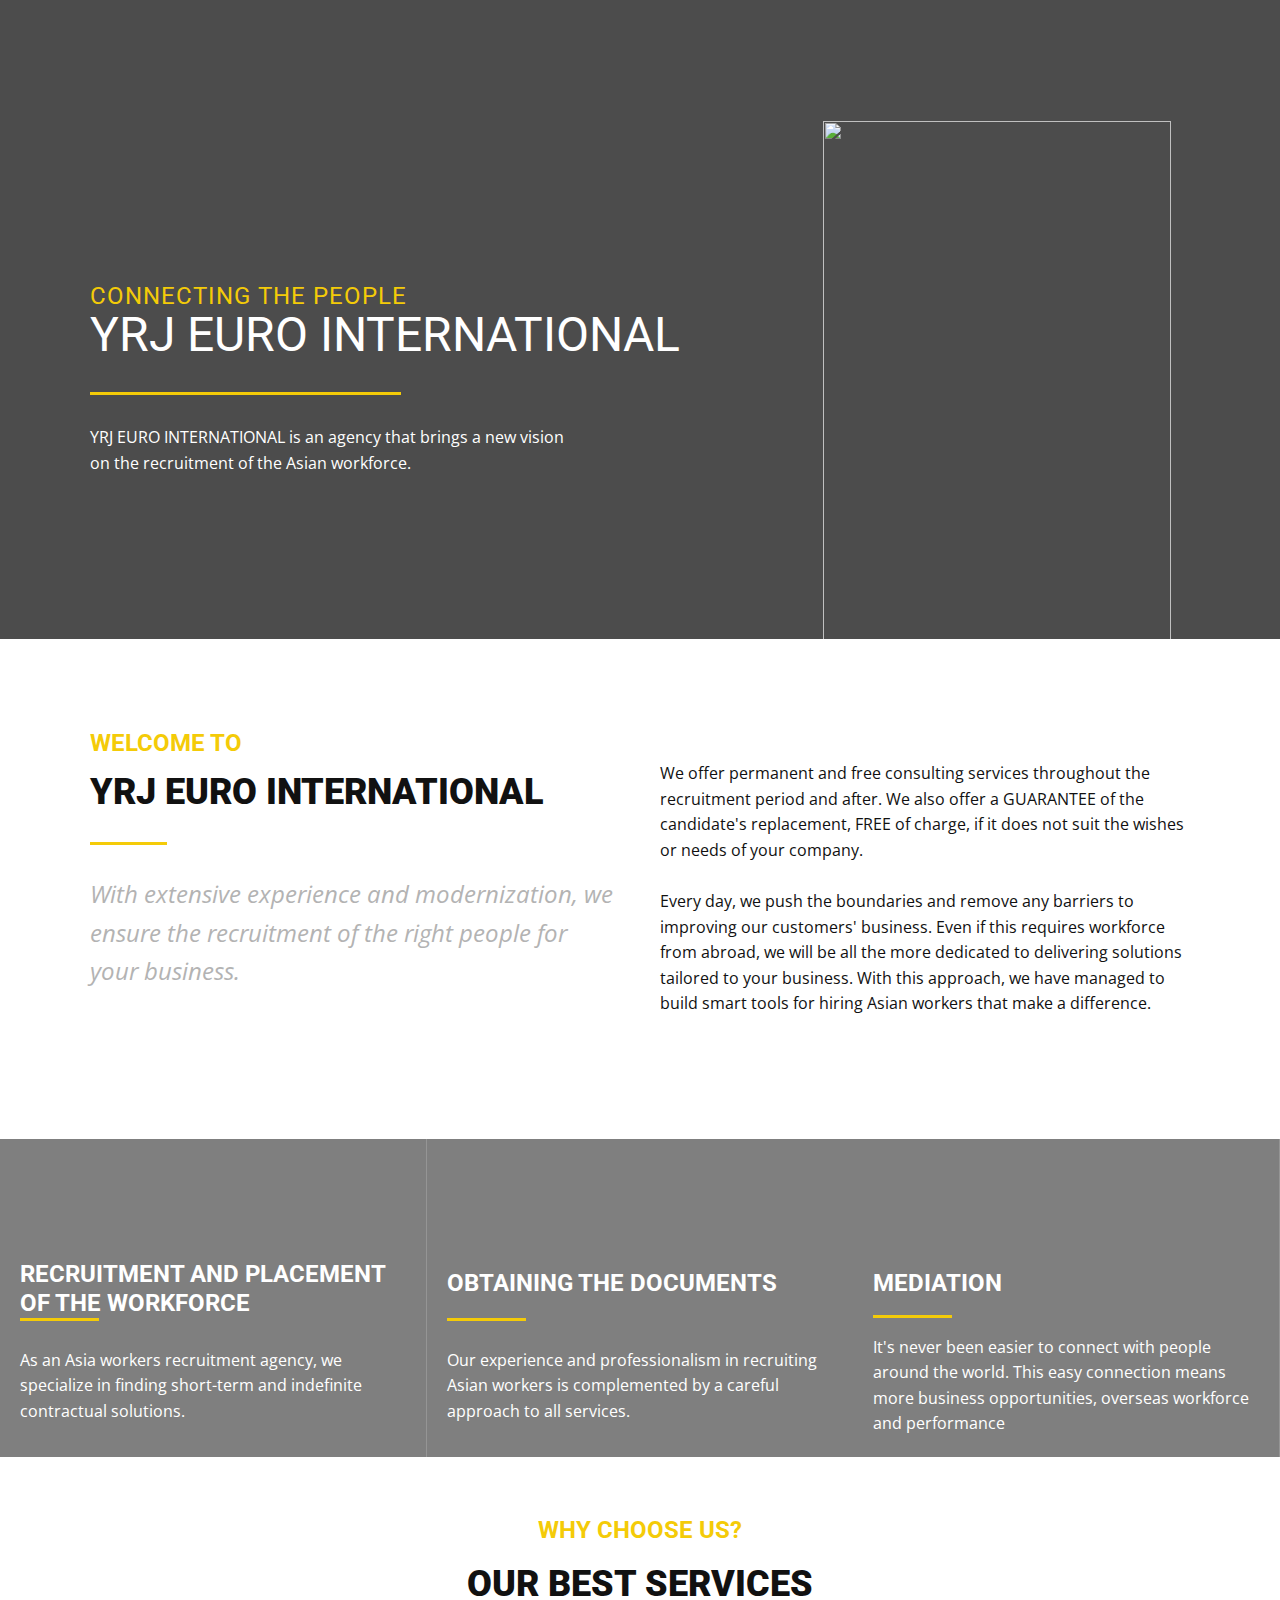
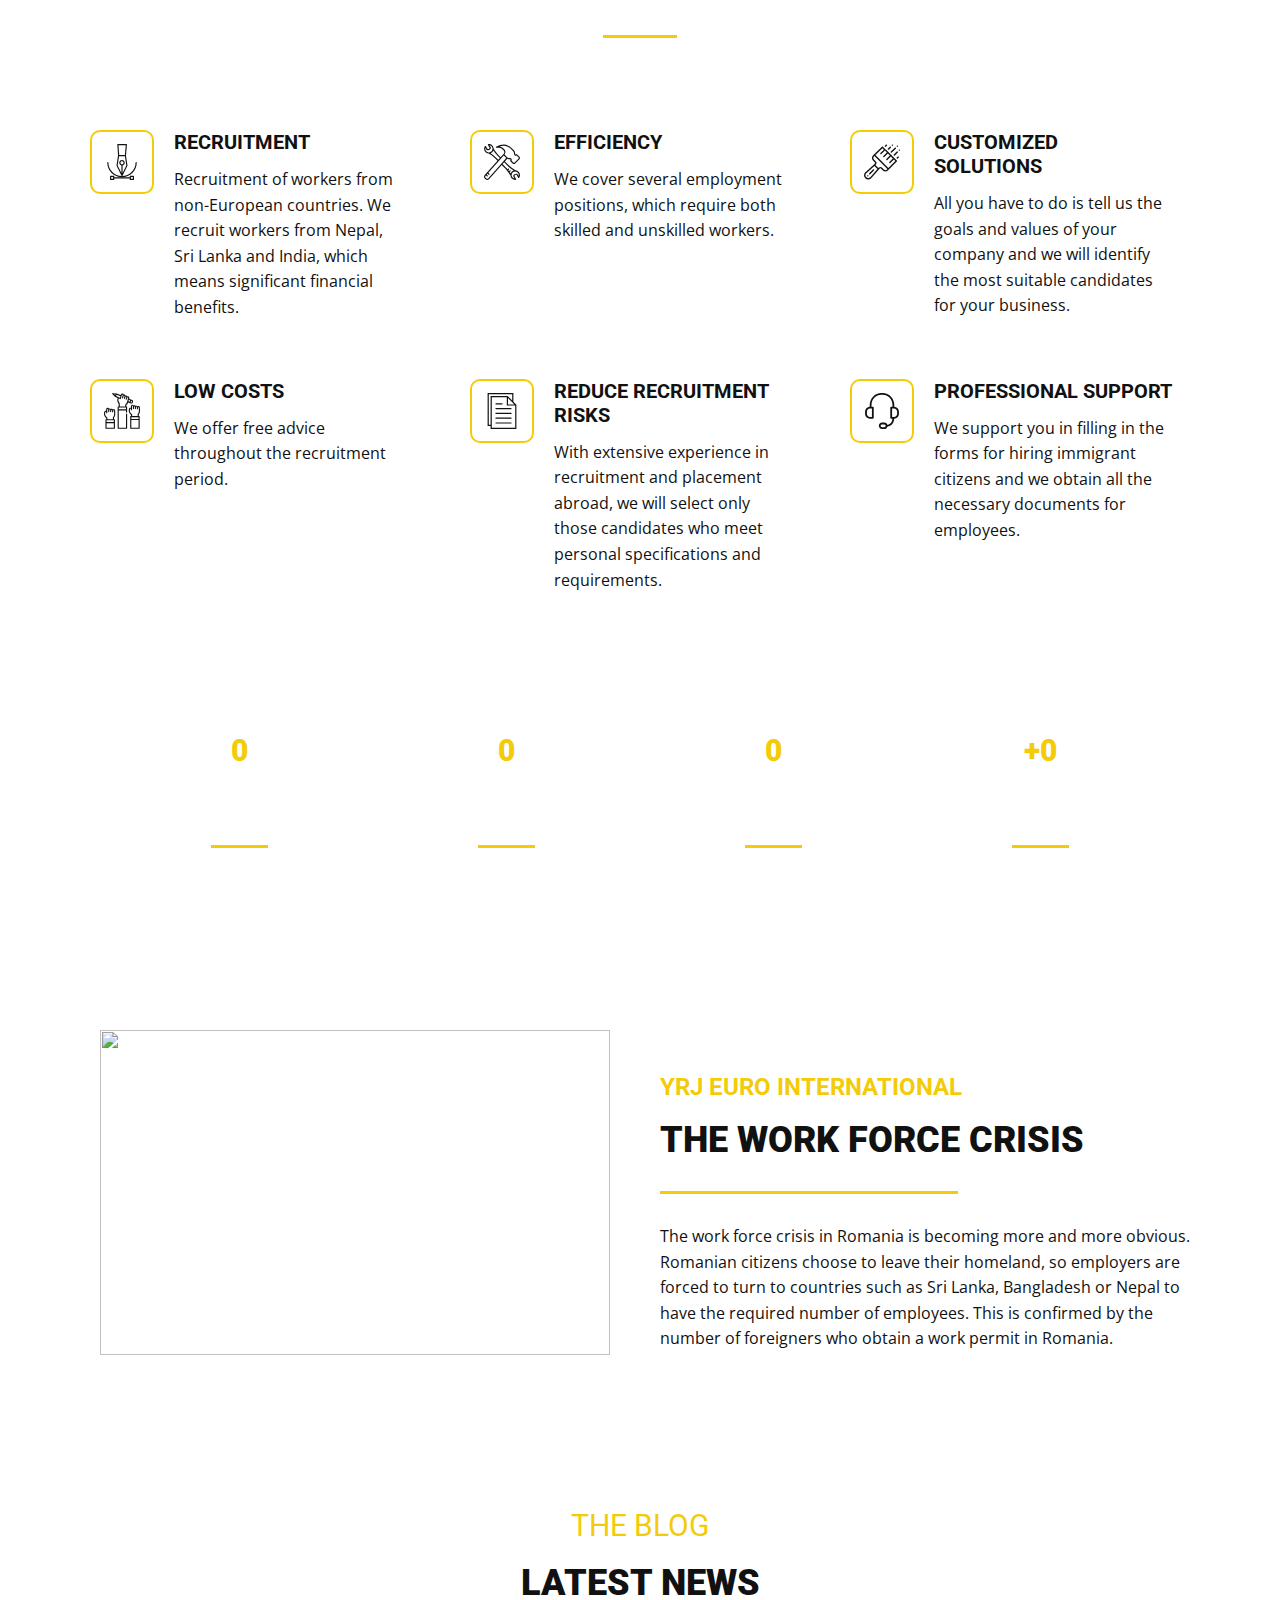
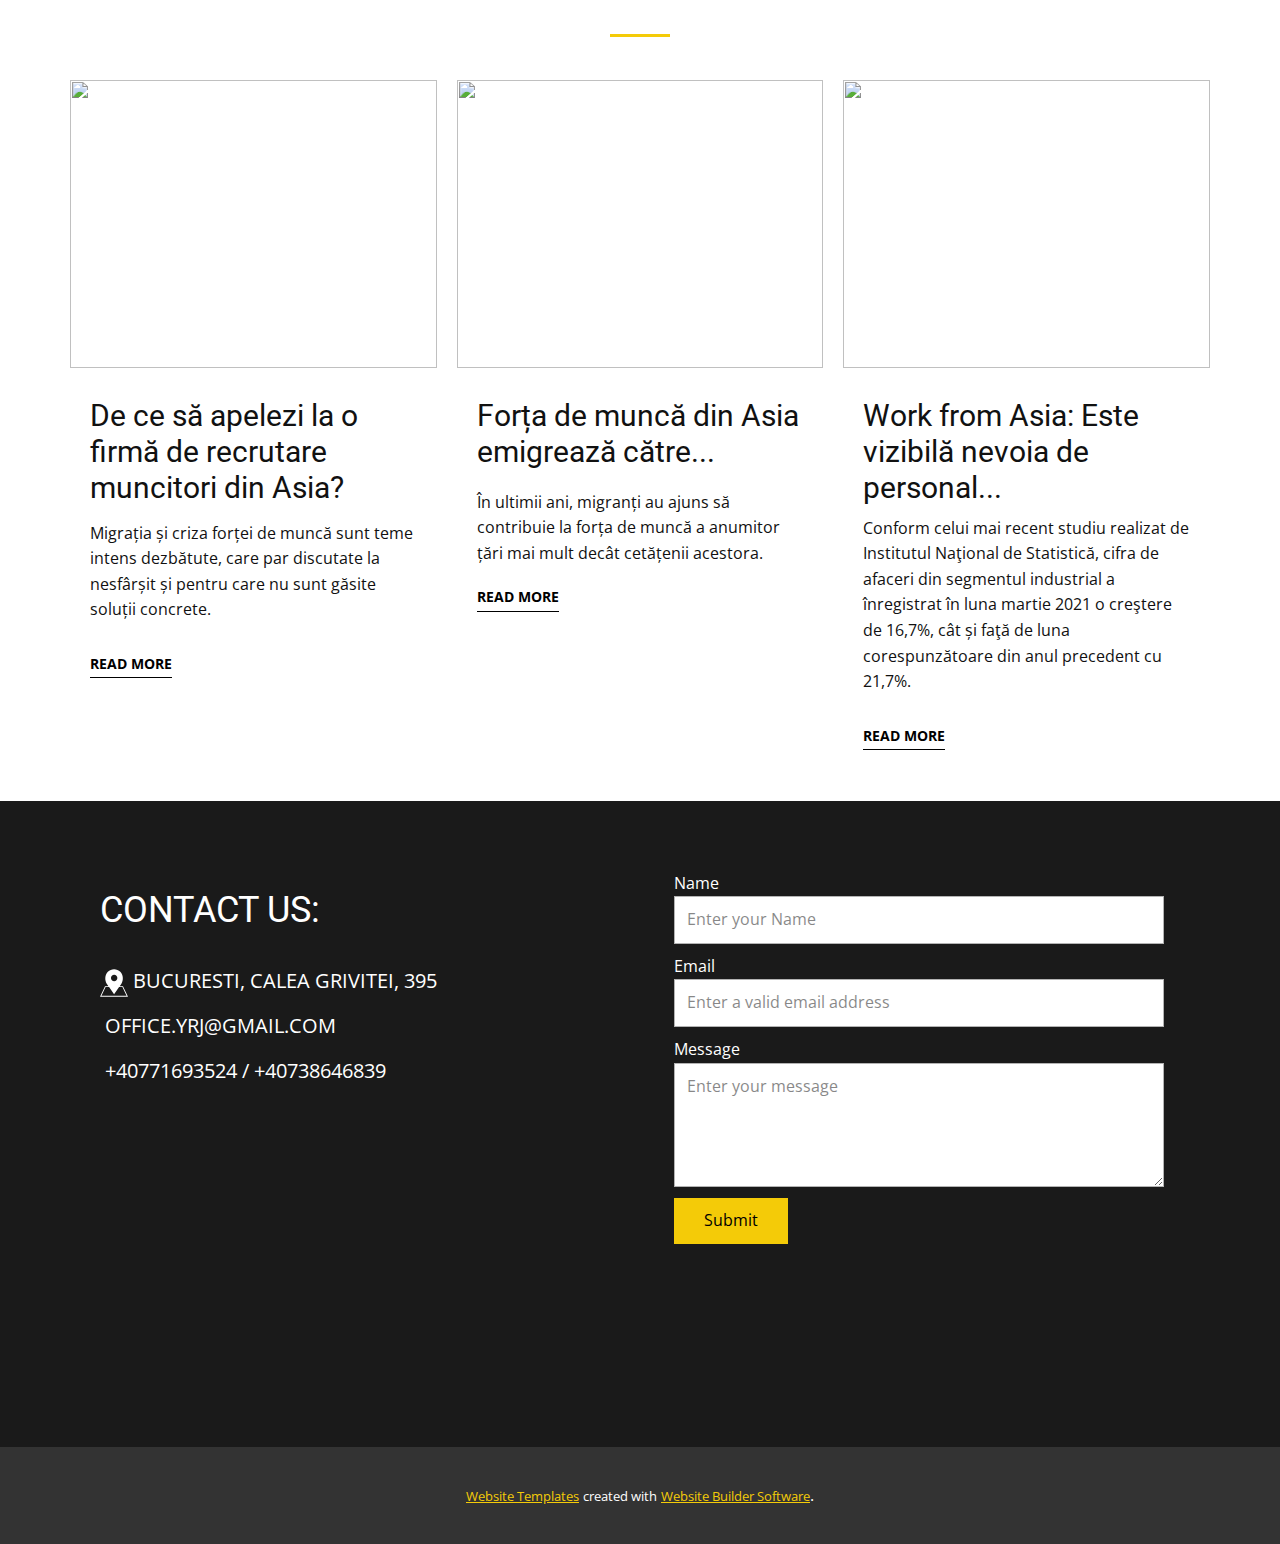
==== Page-2.html @ 8fb0a007 "Add files via upload" ====
<!DOCTYPE html>
<html style="font-size: 16px;">
  <head>
    <meta name="viewport" content="width=device-width, initial-scale=1.0">
    <meta charset="utf-8">
    <meta name="keywords" content="We are Builders, we will build your dream">
    <meta name="description" content="">
    <title>Page 2</title>
    <link rel="stylesheet" href="nicepage.css" media="screen">
<link rel="stylesheet" href="Page-2.css" media="screen">
    <script class="u-script" type="text/javascript" src="jquery-1.9.1.min.js" defer=""></script>
    <script class="u-script" type="text/javascript" src="nicepage.js" defer=""></script>
    <meta name="generator" content="Nicepage 4.12.11, nicepage.com">
    <link id="u-theme-google-font" rel="stylesheet" href="https://fonts.googleapis.com/css?family=Roboto:100,100i,300,300i,400,400i,500,500i,700,700i,900,900i|Open+Sans:300,300i,400,400i,500,500i,600,600i,700,700i,800,800i">
    
    
    
    
    
    
    
    
    
    <script type="application/ld+json">{
		"@context": "http://schema.org",
		"@type": "Organization",
		"name": ""
}</script>
    <meta name="theme-color" content="#f4cb08">
    <meta property="og:title" content="Page 2">
    <meta property="og:type" content="website">
  </head>
  <body class="u-backlink-hidden u-body u-xl-mode"> 
    <section class="u-clearfix u-image u-shading u-section-1" id="sec-cc32">
      <div class="u-clearfix u-sheet u-valign-bottom-lg u-valign-bottom-md u-valign-bottom-sm u-valign-bottom-xl u-sheet-1">
        <div class="u-container-style u-expanded-width-xs u-group u-group-1">
          <div class="u-container-layout u-container-layout-1">
            <h2 class="u-heading-font u-text u-text-palette-1-base u-text-1">connecting the people</h2>
            <h1 class="u-heading-font u-text u-text-2">YRJ EURO INTERNATIONAL</h1>
            <div class="u-border-3 u-border-palette-1-base u-line u-line-horizontal u-line-1"></div>
            <p class="u-text u-text-font u-text-3"> YRJ EURO INTERNATIONAL is an agency that brings a new vision on the recruitment of the Asian workforce.</p>
          </div>
        </div>
        <img src="images/e36e61f2185bd84c29cebb9e46a4df90.png" alt="" class="u-hidden-xs u-image u-image-default u-image-1">
        <img src="images/e36e61f2185bd84c29cebb9e46a4df90.png" alt="" class="u-hidden-xs u-image u-image-default u-image-2">
      </div>
    </section>
    <section class="u-clearfix u-white u-section-2" id="sec-4b72">
      <div class="u-clearfix u-sheet u-sheet-1">
        <div class="u-clearfix u-expanded-width u-layout-wrap u-layout-wrap-1">
          <div class="u-layout">
            <div class="u-layout-row">
              <div class="u-container-style u-layout-cell u-left-cell u-similar-fill u-size-30 u-layout-cell-1">
                <div class="u-container-layout u-container-layout-1">
                  <h3 class="u-heading-font u-text u-text-palette-1-base u-text-1">WELCOME TO</h3>
                  <h2 class="u-heading-font u-text u-text-2">YRJ EURO INTERNATIONAL</h2>
                  <div class="u-border-3 u-border-palette-1-base u-line u-line-horizontal u-line-1"></div>
                  <p class="u-text u-text-font u-text-grey u-text-3"> With extensive experience and modernization, we ensure the recruitment of the right people for your business.</p>
                </div>
              </div>
              <div class="u-container-style u-layout-cell u-right-cell u-similar-fill u-size-30 u-layout-cell-2">
                <div class="u-container-layout u-valign-middle-lg u-valign-middle-md u-valign-middle-sm u-valign-middle-xl">
                  <p class="u-text u-text-font u-text-4"> We offer permanent and free consulting services throughout the recruitment period and after. We also offer a GUARANTEE of the candidate's replacement, FREE of charge, if it does not suit the wishes or needs of your company.<br>
                    <br>Every day, we push the boundaries and remove any barriers to improving our customers' business. Even if this requires workforce from abroad, we will be all the more dedicated to delivering solutions tailored to your business. With this approach, we have managed to build smart tools for hiring Asian workers that make a difference.<br>
                  </p>
                </div>
              </div>
            </div>
          </div>
        </div>
      </div>
    </section>
    <section class="u-clearfix u-white u-section-3" id="sec-ffe9">
      <div class="u-clearfix u-expanded-width u-layout-wrap u-layout-wrap-1">
        <div class="u-layout">
          <div class="u-layout-row">
            <div class="u-container-style u-image u-layout-cell u-left-cell u-shading u-similar-fill u-size-20 u-size-20-md u-image-1" data-image-width="1920" data-image-height="1080">
              <div class="u-container-layout">
                <h3 class="u-heading-font u-text u-text-1"> Recruitment and placement of the workforce</h3>
                <div class="u-border-3 u-border-palette-1-base u-line u-line-horizontal u-line-1"></div>
                <p class="u-text u-text-font u-text-2"> As an Asia workers recruitment agency, we specialize in finding short-term and indefinite contractual solutions.</p>
              </div>
            </div>
            <div class="u-container-style u-image u-layout-cell u-shading u-similar-fill u-size-20 u-size-20-md u-image-2" imgwidth="640" imgheight="340">
              <div class="u-container-layout">
                <h3 class="u-heading-font u-text u-text-3"> Obtaining the documents</h3>
                <div class="u-border-3 u-border-palette-1-base u-line u-line-horizontal u-line-2"></div>
                <p class="u-text u-text-font u-text-4"> Our experience and professionalism in recruiting Asian workers is complemented by a careful approach to all services.</p>
              </div>
            </div>
            <div class="u-container-style u-image u-layout-cell u-right-cell u-shading u-similar-fill u-size-20 u-size-20-md u-image-3">
              <div class="u-container-layout u-valign-bottom">
                <h3 class="u-heading-font u-text u-text-5"> mediation</h3>
                <div class="u-border-3 u-border-palette-1-base u-line u-line-horizontal u-line-3"></div>
                <p class="u-text u-text-font u-text-6"> It's never been easier to connect with people around the world. This easy connection means more business opportunities, overseas workforce and performance</p>
              </div>
            </div>
          </div>
        </div>
      </div>
    </section>
    <section class="u-clearfix u-white u-section-4" id="sec-e8bd">
      <div class="u-clearfix u-sheet u-sheet-1">
        <div class="u-align-center u-container-style u-group u-similar-fill u-group-1">
          <div class="u-container-layout u-valign-middle u-container-layout-1">
            <h3 class="u-heading-font u-text u-text-palette-1-base u-text-1"> WHY CHOOSE US?</h3>
            <h2 class="u-heading-font u-text u-text-2">OUR BEST SERVICES</h2>
            <div class="u-border-3 u-border-palette-1-base u-line u-line-horizontal u-line-1"></div>
          </div>
        </div>
        <div class="u-clearfix u-expanded-width u-layout-wrap u-layout-wrap-1">
          <div class="u-layout">
            <div class="u-layout-col">
              <div class="u-size-30 u-size-60-md">
                <div class="u-layout-row">
                  <div class="u-container-style u-layout-cell u-left-cell u-similar-fill u-size-20 u-size-20-md u-layout-cell-1">
                    <div class="u-container-layout"><span class="u-border-2 u-border-palette-1-base u-icon u-icon-rounded u-radius-10 u-icon-1"><svg class="u-svg-link" preserveAspectRatio="xMidYMin slice" viewBox="0 0 512 512" style=""><use xlink:href="#svg-8b9b"></use></svg><svg class="u-svg-content" viewBox="0 0 512 512" x="0px" y="0px" id="svg-8b9b" style="enable-background:new 0 0 512 512;"><g><g><path d="M334.291,305.163L312.518,165.82L326.28,8.941c0.202-2.297-0.57-4.573-2.128-6.273C322.594,0.967,320.395,0,318.089,0    H197.086c-2.287,0-4.471,0.953-6.027,2.629s-2.344,3.925-2.173,6.205l11.461,153.718c-0.338,0.707-0.584,1.469-0.71,2.277    L177.71,305.164c-0.263,1.688,0.005,3.417,0.77,4.947l70.166,140.333c1.392,2.786,4.24,4.545,7.354,4.545s5.962-1.76,7.354-4.545    l70.167-140.334C334.286,308.581,334.554,306.851,334.291,305.163z M309.113,16.445l-12.406,141.43h-80.217l-10.545-141.43    H309.113z M256,289.439c-12.393,0-22.475-10.082-22.475-22.475c0-12.393,10.082-22.475,22.475-22.475s22.475,10.082,22.475,22.475    C278.475,279.357,268.393,289.439,256,289.439z M264.223,411.934V305.002c17.524-3.785,30.698-19.399,30.698-38.039    c0-21.461-17.46-38.921-38.921-38.921s-38.921,17.461-38.921,38.922c0,18.64,13.174,34.254,30.698,38.039v106.932l-53.415-106.829    l20.435-130.785h82.405l20.435,130.785L264.223,411.934z"></path>
</g>
</g><g><g><path d="M418.261,451.7h-43.854c-4.542,0-8.223,3.682-8.223,8.223v13.704H145.816v-13.704c0-4.541-3.68-8.223-8.223-8.223H93.739    c-4.542,0-8.223,3.682-8.223,8.223v43.854c0,4.541,3.68,8.223,8.223,8.223h43.854c4.542,0,8.223-3.682,8.223-8.223v-13.704    h220.368v13.704c0,4.541,3.68,8.223,8.223,8.223h43.854c4.542,0,8.223-3.682,8.223-8.223v-43.854    C426.484,455.382,422.803,451.7,418.261,451.7z M129.37,495.555h-27.409v-27.409h27.409V495.555z M410.039,495.555H382.63v-27.409    h27.409V495.555z"></path>
</g>
</g><g><g><path d="M457.73,254.355c-4.542,0-8.223,3.682-8.223,8.223c0,106.7-86.808,193.508-193.508,193.508S62.492,369.278,62.492,262.578    c0-4.541-3.68-8.223-8.223-8.223c-4.542,0-8.223,3.682-8.223,8.223c0,115.768,94.184,209.953,209.953,209.953    s209.953-94.185,209.953-209.953C465.953,258.037,462.272,254.355,457.73,254.355z"></path>
</g>
</g></svg></span>
                      <h3 class="u-heading-font u-text u-text-3">RECRUITMENT</h3>
                      <p class="u-text u-text-font u-text-4"> Recruitment of workers from non-European countries. We recruit workers from Nepal, Sri Lanka and India, which means significant financial benefits.</p>
                    </div>
                  </div>
                  <div class="u-container-style u-layout-cell u-similar-fill u-size-20 u-size-20-md u-layout-cell-2">
                    <div class="u-container-layout"><span class="u-border-2 u-border-palette-1-base u-icon u-icon-rounded u-radius-10 u-icon-2"><svg class="u-svg-link" preserveAspectRatio="xMidYMin slice" viewBox="0 0 512.257 512.257" style=""><use xlink:href="#svg-5275"></use></svg><svg class="u-svg-content" viewBox="0 0 512.257 512.257" x="0px" y="0px" id="svg-5275" style="enable-background:new 0 0 512.257 512.257;"><g transform="translate(1 1)"><g><path d="M482.059,385.817c-10.639-7.487-22.917-11.509-35.319-12.165c-46.744-30.61-77.364-53.585-95.241-71.462l-54.915-54.915    l33.324-37.302c6.316,3.565,13.099,5.914,19.884,6.883c5.12,0.853,8.533,0.853,11.947,0.853c6.827,0,8.533,0,15.36,5.973    c-3.413,2.56-5.12,6.827-5.12,11.093s1.707,9.387,5.12,12.8l29.867,29.867c4.267,5.12,11.093,7.68,17.92,7.68    s13.653-2.56,17.92-8.533l60.587-60.587c5.12-4.267,7.68-11.093,7.68-17.92s-2.56-12.8-7.68-17.92l-29.867-29.867    c-3.413-3.413-7.68-5.12-11.947-5.12s-8.533,2.56-11.947,5.12c-6.827-5.973-6.827-7.68-6.827-14.507c0-3.413,0-7.68-1.707-12.8    c-1.707-11.947-7.68-23.893-17.067-33.28l-30.72-30.72c-17.92-17.92-26.453-26.453-49.493-36.693    c-49.493-23.04-99.84-18.773-173.227,14.507c-4.267,1.707-5.973,5.12-5.12,9.387s4.267,6.827,8.533,6.827h11.093    c37.547,0,57.173,0,91.307,34.133c14.946,14.946,15.377,37.863,1.986,54.724c-1.805,0.272-3.179,1.082-4.546,2.449l-37.906,42.308    l-28.654-28.654c-31.494-31.494-53.646-61.291-70.695-94.47c-0.895-16.789-7.632-32.497-19.758-44.623    C102.325,4.377,81.845-2.45,61.365-0.743c-2.56,0.853-5.12,2.56-5.973,4.267c-1.707,2.56-1.707,5.973,0,8.533l23.893,42.667    c-5.12,11.093-17.067,17.92-29.013,17.067L25.525,30.83c-0.853-2.56-4.267-4.267-6.827-4.267c-2.56-0.853-5.12,0.853-6.827,3.413    c-20.48,30.72-12.8,71.68,17.92,93.013c10.584,7.56,22.508,11.764,34.584,12.626c0.135,0.057,0.262,0.127,0.402,0.174    c33.28,17.067,63.147,39.253,94.72,70.827l31.209,30.499L9.312,439.577c-6.827,6.827-10.24,16.213-10.24,25.6    c0,9.387,3.413,17.92,10.24,24.747l11.947,11.947c6.827,5.973,15.36,9.387,23.893,9.387s17.92-3.413,24.747-10.24l181.187-202.813    l52.626,52.626c17.903,17.903,40.917,49.435,71.594,95.444c1.1,16.423,7.821,31.757,19.713,43.649    c12.8,12.8,29.867,19.627,47.787,19.627c2.56,0,5.12,0,6.827,0c2.56,0,5.12-1.707,6.827-4.267s1.707-5.973,0-8.533l-24.747-41.813    c5.973-11.093,17.067-17.92,29.867-17.067l23.893,40.96c0.853,2.56,4.267,4.267,6.827,4.267c3.413-0.853,5.973-1.707,7.68-4.267    C520.459,448.11,511.925,407.15,482.059,385.817z M287.499,73.497c-27.307-26.453-47.787-34.987-70.827-37.547    c48.64-15.36,84.48-14.507,120.32,1.707c20.48,8.533,27.307,15.36,45.227,33.28l30.72,30.72    c6.827,6.827,11.093,15.36,11.947,23.893c0.853,4.267,0.853,7.68,0.853,10.24c0,9.387,0.853,16.213,11.093,26.453    c3.413,3.413,8.533,5.12,12.8,5.12c5.12,0,9.387-1.707,11.947-5.12l29.867,29.867c1.707,1.707,2.56,3.413,2.56,5.973    s-0.853,4.267-2.56,5.973l-60.587,60.587c-3.413,3.413-8.533,3.413-11.947,0l-29.867-29.867c3.413-2.56,5.12-6.827,4.267-11.947    c0-4.267-1.707-9.387-5.12-12.8c-10.24-10.24-17.067-11.093-26.453-11.093c-2.56,0-5.973,0-10.24-0.853    c-9.387-0.853-17.067-5.12-23.893-11.947l-36.693-36.693C309.685,126.404,307.979,93.977,287.499,73.497z M19.552,53.017    l17.92,30.72c1.707,2.56,4.267,4.267,6.827,4.267h4.267c19.627,0.853,37.547-9.387,46.08-26.453l1.707-4.267    c1.707-2.56,1.707-5.12,0-7.68L77.579,17.177c10.24,1.707,19.627,6.827,27.307,14.507c8.798,9.531,14.431,21.585,14.764,34.533    c-0.165,0.657-0.258,1.364-0.258,2.161c0,3.952-0.477,7.807-1.36,11.523c-3.219,12.356-10.938,23.129-21.68,30.291    c-17.067,11.093-40.107,11.093-57.173-0.853C21.259,96.537,13.579,73.497,19.552,53.017z M171.445,194.67    c-25.6-26.453-51.2-46.933-78.507-63.147c4.267-1.707,9.387-4.267,13.653-6.827c12.8-8.533,21.333-19.627,26.453-33.28    c16.213,27.307,36.693,52.907,62.293,78.507l29.31,29.31l-22.985,25.655L171.445,194.67z M57.952,488.217    c-6.827,6.827-17.92,7.68-24.747,0.853l-11.947-11.093c-3.413-3.413-5.12-7.68-5.12-11.947c0-5.12,1.707-9.387,5.973-13.653    l4.833-5.407l12.234,12.234c1.707,1.707,3.413,2.56,5.973,2.56s4.267-0.853,5.973-2.56c3.413-3.413,3.413-8.533,0-11.947    l-12.904-12.904l11.277-12.617l13.574,13.574c1.707,1.707,3.413,2.56,5.973,2.56s4.267-0.853,5.973-2.56    c3.413-3.413,3.413-8.533,0-11.947L60.775,409.12l219.494-245.573l35.84,35.84l-35.215,39.399    c-1.006,0.426-1.896,1.077-2.782,1.964l-34.133,38.4c-0.975,0.975-1.661,2.091-2.079,3.264L57.952,488.217z M262.762,285.134    l23.353-26.14l55.143,55.143c15.36,16.213,41.813,36.693,80.213,62.293c-5.12,1.707-10.24,4.267-15.36,7.68    c-10.587,6.617-18.085,15.804-23.31,25.96c-0.077,0.145-0.148,0.293-0.224,0.439c-0.31,0.611-0.612,1.225-0.906,1.843    c-0.421,0.875-0.821,1.76-1.204,2.654c-0.262,0.605-0.523,1.21-0.77,1.819c-0.035,0.088-0.069,0.176-0.104,0.264    c-0.269,0.668-0.536,1.336-0.788,2.008c-4.847-7.109-9.51-13.818-13.995-20.138l11.435-11.435c3.413-3.413,3.413-8.533,0-11.947    c-3.413-3.413-8.533-3.413-11.947,0l-9.513,9.513c-3.546-4.812-6.971-9.351-10.275-13.618l7.842-7.842    c3.413-3.413,3.413-8.533,0-11.947c-3.413-3.413-8.533-3.413-11.947,0l-6.514,6.514c-6.272-7.559-12.057-13.992-17.379-19.314    L262.762,285.134z M491.445,455.79l-17.92-30.72c-1.707-2.56-4.267-4.267-6.827-4.267h-4.267    c-19.627-1.707-37.547,9.387-46.08,26.453l-1.707,4.267c-1.707,2.56-1.707,5.12,0,7.68l18.773,32.427    c-10.24-1.707-19.627-6.827-27.307-14.507c-8.631-9.351-14.21-21.13-14.735-33.797c0.146-0.624,0.228-1.294,0.228-2.043    c0-10.81,3.432-20.931,9.413-29.504c3.675-5.114,8.271-9.591,13.627-13.162c8.533-5.973,17.92-8.533,28.16-8.533    c10.24,0,20.48,3.413,29.013,9.387C489.739,412.27,497.419,435.31,491.445,455.79z"></path>
</g>
</g></svg></span>
                      <h3 class="u-heading-font u-text u-text-5"> Efficiency</h3>
                      <p class="u-text u-text-font u-text-6">We cover several employment positions, which require both skilled and unskilled workers.</p>
                    </div>
                  </div>
                  <div class="u-container-style u-layout-cell u-right-cell u-similar-fill u-size-20 u-size-20-md u-layout-cell-3">
                    <div class="u-container-layout"><span class="u-border-2 u-border-palette-1-base u-icon u-icon-rounded u-radius-10 u-icon-3"><svg class="u-svg-link" preserveAspectRatio="xMidYMin slice" viewBox="0 0 511.999 511.999" style=""><use xlink:href="#svg-4c8d"></use></svg><svg class="u-svg-content" viewBox="0 0 511.999 511.999" x="0px" y="0px" id="svg-4c8d" style="enable-background:new 0 0 511.999 511.999;"><g><g><path d="M509.067,80.055c-3.9-3.9-10.24-3.9-14.14,0c-3.91,3.91-3.91,10.24,0,14.14c3.9,3.91,10.24,3.91,14.14,0    C512.977,90.295,512.977,83.965,509.067,80.055z"></path>
</g>
</g><g><g><path d="M480.786,23.485c-3.91-3.9-10.24-3.9-14.15,0c-3.9,3.91-3.9,10.24,0,14.14c3.91,3.91,10.24,3.91,14.15,0    C484.687,33.725,484.687,27.395,480.786,23.485z"></path>
</g>
</g><g><g><path d="M410.076,9.345c-3.91-3.9-10.24-3.9-14.15,0c-3.9,3.91-3.9,10.24,0,14.14c3.91,3.91,10.24,3.91,14.15,0    C413.977,19.585,413.977,13.255,410.076,9.345z"></path>
</g>
</g><g><g><path d="M59.977,445.605c-3.91-3.899-10.24-3.899-14.15,0c-3.9,3.91-3.9,10.24,0,14.15c3.91,3.9,10.24,3.9,14.15,0    C63.876,455.845,63.876,449.515,59.977,445.605z"></path>
</g>
</g><g><g><path d="M141.281,362.808c-3.953-3.856-10.284-3.779-14.141,0.174l-53.11,54.43c-3.857,3.952-3.779,10.283,0.173,14.141    c1.945,1.897,4.465,2.843,6.983,2.843c2.601,0,5.199-1.008,7.158-3.017l53.11-54.43    C145.311,372.997,145.232,366.666,141.281,362.808z"></path>
</g>
</g><g><g><path d="M466.638,235.623l-35.272-35.271c-0.053-0.054-0.106-0.107-0.16-0.16l-42.276-42.276c-0.049-0.05-0.098-0.099-0.148-0.148    l-42.273-42.273c-0.048-0.049-0.097-0.098-0.146-0.146l-42.285-42.285c-0.047-0.048-0.095-0.096-0.144-0.144l-35.285-35.285    c-1.875-1.875-4.419-2.929-7.071-2.929c-2.652,0-5.196,1.054-7.071,2.929L141.378,150.761l-14.155,14.146    c-19.488,19.5-19.487,51.221,0.002,70.71l28.291,28.29c1.888,1.889,2.928,4.398,2.928,7.068s-1.04,5.181-2.928,7.069    l-13.951,13.95L20.425,400.486c-0.005,0.004-0.009,0.009-0.014,0.013c-1.026,0.907-1.966,1.786-2.866,2.685    c-23.394,23.394-23.394,61.459,0,84.853c11.315,11.314,26.382,17.546,42.426,17.546c16.043,0,31.111-6.231,42.424-17.544    c0.915-0.914,1.816-1.877,2.755-2.943c0.002-0.002,0.004-0.005,0.006-0.008c0.005-0.005,0.01-0.01,0.014-0.015l107.151-122.41    l13.906-13.907c3.898-3.898,10.24-3.897,14.139,0.001l28.287,28.276c9.443,9.45,21.999,14.654,35.353,14.654    s25.91-5.204,35.349-14.649l14.153-14.142l113.129-113.13C470.542,245.861,470.542,239.529,466.638,235.623z M90.123,471.899    L90.123,471.899c-0.649,0.735-1.259,1.388-1.867,1.995c-7.538,7.538-17.582,11.688-28.284,11.688s-20.746-4.15-28.283-11.688    c-15.596-15.596-15.596-40.972-0.002-56.565c0.621-0.62,1.282-1.238,2.021-1.89c0.01-0.009,0.019-0.019,0.029-0.028    c0.011-0.01,0.022-0.017,0.033-0.027l114.3-102.365l43.261,43.261L90.123,471.899z M325.214,362.897    c-5.665,5.669-13.197,8.791-21.207,8.791c-8.01,0-15.541-3.122-21.21-8.795l-28.289-28.279c-11.695-11.695-30.726-11.694-42.422,0    l-7.069,7.069l-42.427-42.427l7.068-7.068c5.666-5.667,8.786-13.2,8.786-21.212c0-8.012-3.121-15.545-8.786-21.211l-28.29-28.29    c-11.694-11.693-11.693-30.728-0.003-42.425l7.079-7.074l183.848,183.848L325.214,362.897z M346.438,341.684L162.589,157.835    l98.987-98.987l21.217,21.217l-49.497,49.489c-3.906,3.904-3.906,10.236-0.001,14.142c1.953,1.953,4.512,2.93,7.072,2.93    c2.559,0,5.118-0.977,7.07-2.929l49.499-49.49l28.288,28.288l-49.498,49.489c-3.906,3.904-3.906,10.236-0.001,14.142    c1.953,1.953,4.512,2.93,7.072,2.93c2.559,0,5.118-0.977,7.07-2.929l49.499-49.49l28.278,28.278l-49.497,49.489    c-3.906,3.904-3.906,10.236-0.001,14.142c1.953,1.953,4.512,2.93,7.072,2.93c2.559,0,5.118-0.977,7.07-2.929l49.498-49.49    l28.288,28.288l-49.497,49.489c-3.906,3.904-3.906,10.236-0.001,14.142c1.953,1.953,4.512,2.93,7.072,2.93    c2.559,0,5.118-0.977,7.07-2.929l49.499-49.49l21.209,21.209L346.438,341.684z"></path>
</g>
</g><g><g><path d="M381.788,37.634c-3.905-3.904-10.237-3.904-14.143,0l-28.28,28.28c-3.905,3.905-3.905,10.237,0,14.143    c1.954,1.952,4.513,2.929,7.072,2.929c2.559,0,5.119-0.977,7.071-2.929l28.28-28.28C385.693,47.872,385.693,41.54,381.788,37.634z    "></path>
</g>
</g><g><g><path d="M325.218,9.343c-3.905-3.903-10.237-3.904-14.142,0l-14.14,14.14c-3.905,3.905-3.906,10.237,0,14.143    c1.953,1.953,4.512,2.929,7.071,2.929c2.559,0,5.119-0.977,7.071-2.929l14.14-14.14C329.123,19.581,329.124,13.249,325.218,9.343z    "></path>
</g>
</g><g><g><path d="M452.498,51.774c-3.905-3.904-10.237-3.904-14.143,0l-56.57,56.57c-3.904,3.905-3.904,10.238,0.001,14.143    c1.953,1.952,4.512,2.929,7.071,2.929s5.119-0.977,7.071-2.929l56.57-56.57C456.403,62.012,456.403,55.68,452.498,51.774z"></path>
</g>
</g><g><g><path d="M480.789,108.345c-3.905-3.907-10.236-3.906-14.142-0.002l-42.43,42.42c-3.906,3.905-3.906,10.236-0.001,14.143    c1.953,1.953,4.512,2.93,7.072,2.93c2.559,0,5.118-0.977,7.07-2.928l42.43-42.42C484.693,118.583,484.693,112.252,480.789,108.345    z"></path>
</g>
</g><g><g><path d="M494.928,179.054c-3.905-3.904-10.237-3.904-14.142,0l-14.14,14.14c-3.905,3.905-3.905,10.237,0,14.143    c1.953,1.952,4.512,2.929,7.071,2.929s5.119-0.977,7.071-2.929l14.14-14.14C498.833,189.292,498.833,182.96,494.928,179.054z"></path>
</g>
</g></svg></span>
                      <h3 class="u-heading-font u-text u-text-7"> Customized solutions</h3>
                      <p class="u-text u-text-font u-text-8">All you have to do is tell us the goals and values ​​of your company and we will identify the most suitable candidates for your business.</p>
                    </div>
                  </div>
                </div>
              </div>
              <div class="u-size-30 u-size-60-md">
                <div class="u-layout-row">
                  <div class="u-container-style u-layout-cell u-left-cell u-similar-fill u-size-20 u-size-20-md u-layout-cell-4">
                    <div class="u-container-layout"><span class="u-border-2 u-border-palette-1-base u-icon u-icon-rounded u-radius-10 u-icon-4"><svg class="u-svg-link" preserveAspectRatio="xMidYMin slice" viewBox="0 0 511.999 511.999" style=""><use xlink:href="#svg-81b3"></use></svg><svg class="u-svg-content" viewBox="0 0 511.999 511.999" x="0px" y="0px" id="svg-81b3" style="enable-background:new 0 0 511.999 511.999;"><g><g><g><path d="M499.517,327.723h-5.025v-22.061c19.878-20.116,17.616-56.008,17.24-60.56v-37.581c0-12.1-9.845-21.944-21.943-21.944     h-0.843c-3.826,0-7.428,0.984-10.563,2.713c-4.024-5.052-10.227-8.298-17.173-8.298h-0.843c-3.705,0-7.227,0.91-10.324,2.552     c-4.028-4.781-10.059-7.824-16.786-7.824h-0.843c-3.068,0-6.018,0.633-8.708,1.794c-3.929-5.95-10.677-9.884-18.326-9.884h-0.843     c-12.099,0-21.943,9.845-21.943,21.945v21.147c-8.814-0.945-15.701,0.737-20.909,5.097c-11.294,9.453-10.158,28.21-9.058,46.351     c1.501,24.76,23.574,45.534,32.08,52.662v13.89h-4.237c-4.462,0-8.077,3.615-8.077,8.077v41.549v124.573     c0,4.462,3.615,8.077,8.077,8.077h119.049c4.462,0,8.077-3.615,8.077-8.077V377.349V335.8     C507.595,331.34,503.979,327.723,499.517,327.723z M368.751,260.193c-0.778-12.814-1.744-28.763,3.301-32.984     c1.874-1.57,5.547-1.971,10.541-1.19v10.971c0,4.462,3.615,8.077,8.077,8.077s8.077-3.615,8.077-8.077v-48.413     c0-3.193,2.597-5.791,5.789-5.791h0.843c3.193,0,5.791,2.598,5.791,5.791v3.747v27.436c0,4.462,3.615,8.077,8.077,8.077     s8.077-3.615,8.077-8.077v-25.835c0.995-1.853,2.93-3.047,5.089-3.047h0.843c3.193,0,5.791,2.598,5.791,5.791v1.141v21.952     c0,4.462,3.615,8.077,8.077,8.077s8.077-3.615,8.077-8.077v-20.446c0.971-1.925,2.942-3.164,5.164-3.164h0.843     c3.192,0,5.789,2.598,5.789,5.79v5.586v16.199c0,4.462,3.615,8.077,8.077,8.077c4.461,0,8.077-3.615,8.077-8.077v-16.199     c0-3.192,2.599-5.79,5.793-5.79h0.843c3.192,0,5.789,2.598,5.789,5.79v37.934c0,0.258,0.013,0.517,0.037,0.775     c0.932,9.655,0.156,37.413-14.418,49.75c-1.814,1.535-2.858,3.789-2.858,6.166v25.578h-77.478v-17.77     c0-2.555-1.213-4.961-3.255-6.484C397.329,303.27,370.116,282.715,368.751,260.193z M491.44,493.846H388.545V385.427H491.44     V493.846z M491.44,369.273H388.545v-25.395h4.237h93.633h5.025V369.273z"></path><path d="M343.138,133.376l36.952,15.606c2.664,1.125,5.471,1.688,8.278,1.688c2.711,0,5.423-0.524,8.008-1.575     c5.268-2.139,9.387-6.202,11.597-11.437l4.495-10.642c2.212-5.236,2.252-11.021,0.113-16.288     c-2.139-5.267-6.201-9.385-11.449-11.6l-43.864-18.436l2.028-7.333c0.026-0.096,0.052-0.192,0.073-0.288     c1.355-5.704,0.407-11.592-2.668-16.581c-3.075-4.991-7.909-8.484-13.605-9.837l-0.828-0.197     c-3.725-0.885-7.454-0.759-10.904,0.2c-2.747-5.847-8.033-10.437-14.793-12.044l-0.817-0.194     c-3.6-0.855-7.235-0.784-10.623,0.096c-0.283-0.56-0.591-1.109-0.923-1.649c-3.076-4.991-7.91-8.484-13.606-9.837l-0.827-0.197     c-2.98-0.709-5.992-0.778-8.871-0.268c-0.507-1.384-1.157-2.726-1.948-4.01c-3.075-4.991-7.909-8.485-13.624-9.842l-0.808-0.191     c-5.705-1.355-11.594-0.407-16.583,2.668c-4.953,3.052-8.431,7.836-9.806,13.484l-1.438,5.342L179.82,6.113     c-0.029-0.013-0.059-0.02-0.088-0.032c-0.152-0.061-0.306-0.114-0.461-0.167c-0.103-0.034-0.206-0.071-0.309-0.101     c-0.132-0.039-0.266-0.07-0.401-0.103c-0.135-0.031-0.269-0.064-0.405-0.088c-0.108-0.02-0.216-0.034-0.326-0.051     c-0.165-0.025-0.331-0.044-0.495-0.057c-0.042-0.003-0.083-0.012-0.125-0.015l-54.084-3.483     c-3.403-0.227-6.524,1.689-7.898,4.775c-1.374,3.087-0.683,6.703,1.735,9.064l38.019,37.133c0.013,0.013,0.025,0.024,0.037,0.037     l0.019,0.018c0.022,0.023,0.046,0.04,0.069,0.061c0.157,0.151,0.322,0.297,0.493,0.436c0.083,0.068,0.169,0.127,0.254,0.192     c0.092,0.068,0.179,0.14,0.274,0.205c0.024,0.017,0.051,0.029,0.075,0.046c0.138,0.093,0.28,0.176,0.423,0.258     c1.03,0.66,2.107,1.253,3.23,1.726l34.59,14.608c-2.551,7.49-4.108,16.388-5.503,24.402     c-4.414,25.322,13.653,51.584,19.726,59.551l0.028,36.724h-6.724c-4.462,0-8.077,3.615-8.077,8.077v41.551v261.045     c0,4.462,3.615,8.077,8.077,8.077h119.05c4.462,0,8.077-3.615,8.077-8.077V299.801c0-4.462-3.615-8.077-8.077-8.077     s-8.077,3.615-8.077,8.077v194.046H210.051v-244.89h102.895v13.464v8.974c0,4.462,3.615,8.077,8.077,8.077     s8.077-3.616,8.077-8.077v-8.974V240.88v-41.551c0-4.462-3.615-8.078-8.077-8.078h-3.387l0.073-20.866     C331.351,161.349,339.009,145.654,343.138,133.376z M386.001,110.294l8.86,3.723c1.261,0.531,2.239,1.523,2.754,2.79     c0.516,1.269,0.506,2.662-0.027,3.923l-4.495,10.644c-0.532,1.261-1.524,2.239-2.793,2.754c-1.268,0.516-2.662,0.506-3.923-0.027     l-9.446-3.989L386.001,110.294z M347.434,116.253l5.494-19.86l18.173,7.637l-9.058,19.794l-14.826-6.26     C347.313,117.018,347.384,116.575,347.434,116.253z M158.235,33.586l-14.382-14.047l20.429,1.316L158.235,33.586z      M171.486,43.342l9.189-19.346l51.784,21.763l-5.639,20.951L171.486,43.342z M312.945,232.803H210.051v-25.396h102.895V232.803z      M305.992,158.548c-2.704,1.372-4.413,4.143-4.423,7.176l-0.087,24.697h-76.634l-0.029-38.707     c-0.001-1.892-0.674-3.733-1.889-5.185c-0.218-0.266-21.948-26.552-18.073-48.777c1.222-7.009,2.576-14.763,4.516-20.873     l14.606,6.17c0.88,2.363,2.845,4.283,5.466,4.989c4.3,1.157,8.74-1.393,9.898-5.7l14.417-53.566     c0.022-0.078,0.041-0.156,0.059-0.234c0.358-1.503,1.278-2.78,2.596-3.592c1.316-0.811,2.868-1.06,4.386-0.7l0.809,0.191     c1.503,0.358,2.78,1.279,3.592,2.597c0.811,1.317,1.061,2.87,0.702,4.378l-0.82,3.455l-9.515,32.968     c-1.237,4.287,1.234,8.764,5.521,10.001c0.748,0.215,1.502,0.319,2.244,0.319c3.507,0,6.735-2.303,7.756-5.839l9.194-31.856     c1.391-1.657,3.604-2.419,5.749-1.907l0.827,0.197c1.506,0.358,2.781,1.279,3.593,2.597c0.796,1.293,1.045,2.815,0.714,4.298     l-8.462,28.58c-1.266,4.278,1.175,8.772,5.453,10.037c0.765,0.226,1.537,0.335,2.296,0.335c3.485,0,6.702-2.273,7.741-5.787     l7.833-26.458c1.367-1.865,3.696-2.758,5.992-2.21l0.817,0.194c3.106,0.739,5.034,3.865,4.295,6.973l-1.223,5.157l-6.887,21.948     c-1.335,4.256,1.033,8.789,5.289,10.125c0.805,0.252,1.619,0.373,2.42,0.373c3.436,0,6.621-2.21,7.705-5.662l6.973-22.223     c0.03-0.098,0.049-0.196,0.075-0.294c0.025-0.086,0.055-0.169,0.075-0.257c0.738-3.106,3.864-5.035,6.966-4.296l0.828,0.197     c3.068,0.729,4.985,3.789,4.321,6.857l-11.946,43.194c-0.094,0.337-0.166,0.693-0.214,1.038     C331.466,113.808,326.401,148.199,305.992,158.548z"></path><path d="M159.77,289.647V252.07c0-12.101-9.845-21.945-21.945-21.945h-0.843c-3.826,0-7.427,0.984-10.562,2.713     c-4.024-5.053-10.228-8.298-17.174-8.298h-0.843c-3.704,0-7.225,0.911-10.322,2.554c-4.029-4.783-10.06-7.826-16.788-7.826     h-0.843c-3.067,0-6.017,0.633-8.706,1.793c-3.929-5.949-10.677-9.883-18.326-9.883h-0.843c-12.101,0-21.945,9.845-21.945,21.945     v21.148c-8.816-0.951-15.697,0.737-20.907,5.096c-11.294,9.451-10.158,28.21-9.058,46.352     c1.501,24.76,23.572,45.534,32.078,52.662v13.89h-4.237c-4.462,0-8.077,3.615-8.077,8.077v41.551v80.026     c0,4.462,3.615,8.077,8.077,8.077h119.051c4.462,0,8.077-3.615,8.077-8.077v-80.026v-41.551c0-4.462-3.615-8.077-8.077-8.077     h-5.025v-22.061C162.408,330.094,160.146,294.2,159.77,289.647z M139.478,493.846H36.581v-63.872h102.897V493.846z      M139.478,413.821H36.581v-25.396h4.236h93.635h5.026V413.821z M129.234,340.528c-1.814,1.535-2.858,3.789-2.858,6.166v25.578     H48.894v-0.001V354.5c0-2.557-1.211-4.963-3.263-6.485c-7.637-5.668-27.705-24.488-28.843-43.275     c-0.778-12.814-1.744-28.764,3.301-32.985c1.872-1.568,5.55-1.969,10.539-1.19v10.971c0,4.462,3.615,8.077,8.077,8.077     c4.462,0,8.077-3.615,8.077-8.077V233.12c0-3.193,2.598-5.791,5.791-5.791h0.844c3.193,0,5.791,2.598,5.791,5.791v3.747v27.436     c0,4.462,3.615,8.077,8.077,8.077c4.462,0,8.077-3.615,8.077-8.077v-25.835c0.996-1.854,2.929-3.048,5.087-3.048h0.843     c3.193,0,5.791,2.598,5.791,5.791v1.143v21.951c0,4.462,3.615,8.077,8.077,8.077c4.462,0,8.077-3.615,8.077-8.077v-20.446     c0.972-1.926,2.942-3.165,5.164-3.165h0.843c3.193,0,5.791,2.598,5.791,5.79v5.587v16.199c0,4.462,3.615,8.077,8.077,8.077     c4.462,0,8.077-3.616,8.077-8.077V252.07c0-3.193,2.598-5.791,5.791-5.791h0.843c3.193,0,5.791,2.598,5.791,5.791v37.932     c0,0.258,0.013,0.517,0.037,0.775C144.584,300.432,143.808,328.191,129.234,340.528z"></path>
</g>
</g>
</g></svg></span>
                      <h3 class="u-heading-font u-text u-text-9">LOW COSTS</h3>
                      <p class="u-text u-text-font u-text-10"> We offer free advice throughout the recruitment period.</p>
                    </div>
                  </div>
                  <div class="u-container-style u-layout-cell u-similar-fill u-size-20 u-size-20-md u-layout-cell-5">
                    <div class="u-container-layout"><span class="u-border-2 u-border-palette-1-base u-icon u-icon-rounded u-radius-10 u-icon-5"><svg class="u-svg-link" preserveAspectRatio="xMidYMin slice" viewBox="0 0 60 60" style=""><use xlink:href="#svg-066b"></use></svg><svg class="u-svg-content" viewBox="0 0 60 60" x="0px" y="0px" id="svg-066b" style="enable-background:new 0 0 60 60;"><g><path d="M45,25H20c-0.552,0-1,0.447-1,1s0.448,1,1,1h25c0.552,0,1-0.447,1-1S45.552,25,45,25z"></path><path d="M20,19h10c0.552,0,1-0.447,1-1s-0.448-1-1-1H20c-0.552,0-1,0.447-1,1S19.448,19,20,19z"></path><path d="M45,33H20c-0.552,0-1,0.447-1,1s0.448,1,1,1h25c0.552,0,1-0.447,1-1S45.552,33,45,33z"></path><path d="M45,41H20c-0.552,0-1,0.447-1,1s0.448,1,1,1h25c0.552,0,1-0.447,1-1S45.552,41,45,41z"></path><path d="M45,49H20c-0.552,0-1,0.447-1,1s0.448,1,1,1h25c0.552,0,1-0.447,1-1S45.552,49,45,49z"></path><path d="M49,14.586V0H6v55h5v5h43V19.586L49,14.586z M40,8.414l9,9L50.586,19H40V8.414z M8,53V2h39v10.586L39.414,5H11v48H8z    M13,58v-3V7h25v14h14v37H13z"></path>
</g></svg></span>
                      <h3 class="u-heading-font u-text u-text-11"> Reduce recruitment risks</h3>
                      <p class="u-text u-text-font u-text-12">With extensive experience in recruitment and placement abroad, we will select only those candidates who meet personal specifications and requirements.</p>
                    </div>
                  </div>
                  <div class="u-container-style u-layout-cell u-right-cell u-similar-fill u-size-20 u-size-20-md u-layout-cell-6">
                    <div class="u-container-layout"><span class="u-border-2 u-border-palette-1-base u-icon u-icon-rounded u-radius-10 u-icon-6"><svg class="u-svg-link" preserveAspectRatio="xMidYMin slice" viewBox="0 0 476 476" style=""><use xlink:href="#svg-2b0a"></use></svg><svg class="u-svg-content" viewBox="0 0 476 476" x="0px" y="0px" id="svg-2b0a" style="enable-background:new 0 0 476 476;"><g><path d="M400.85,181v-18.3c0-43.8-15.5-84.5-43.6-114.7c-28.8-31-68.4-48-111.6-48h-15.1c-43.2,0-82.8,17-111.6,48   c-28.1,30.2-43.6,70.9-43.6,114.7V181c-34.1,2.3-61.2,30.7-61.2,65.4V275c0,36.1,29.4,65.5,65.5,65.5h36.9c6.6,0,12-5.4,12-12   V192.8c0-6.6-5.4-12-12-12h-17.2v-18.1c0-79.1,56.4-138.7,131.1-138.7h15.1c74.8,0,131.1,59.6,131.1,138.7v18.1h-17.2   c-6.6,0-12,5.4-12,12v135.6c0,6.6,5.4,12,12,12h16.8c-4.9,62.6-48,77.1-68,80.4c-5.5-16.9-21.4-29.1-40.1-29.1h-30   c-23.2,0-42.1,18.9-42.1,42.1s18.9,42.2,42.1,42.2h30.1c19.4,0,35.7-13.2,40.6-31c9.8-1.4,25.3-4.9,40.7-13.9   c21.7-12.7,47.4-38.6,50.8-90.8c34.3-2.1,61.5-30.6,61.5-65.4v-28.6C461.95,211.7,434.95,183.2,400.85,181z M104.75,316.4h-24.9   c-22.9,0-41.5-18.6-41.5-41.5v-28.6c0-22.9,18.6-41.5,41.5-41.5h24.9V316.4z M268.25,452h-30.1c-10,0-18.1-8.1-18.1-18.1   s8.1-18.1,18.1-18.1h30.1c10,0,18.1,8.1,18.1,18.1S278.25,452,268.25,452z M437.95,274.9c0,22.9-18.6,41.5-41.5,41.5h-24.9V204.8   h24.9c22.9,0,41.5,18.6,41.5,41.5V274.9z"></path>
</g></svg></span>
                      <h3 class="u-heading-font u-text u-text-13">PROFESSIONAL SUPPORT</h3>
                      <p class="u-text u-text-font u-text-14"> We support you in filling in the forms for hiring immigrant citizens and we obtain all the necessary documents for employees.</p>
                    </div>
                  </div>
                </div>
              </div>
            </div>
          </div>
        </div>
      </div>
    </section>
    <section class="u-clearfix u-image u-parallax u-shading u-typography-Normal--Counter u-white u-section-5" src="" id="sec-08b3" data-image-width="1920" data-image-height="1080">
      <div class="u-clearfix u-sheet u-sheet-1">
        <div class="u-clearfix u-layout-wrap u-layout-wrap-1">
          <div class="u-layout">
            <div class="u-layout-row">
              <div class="u-align-center u-container-style u-layout-cell u-left-cell u-similar-fill u-size-15 u-size-30-md u-layout-cell-1">
                <div class="u-container-layout u-padding-6 u-valign-middle">
                  <h3 class="u-text u-text-palette-1-base u-text-1" data-animation-name="counter" data-animation-event="scroll" data-animation-duration="3000">27</h3>
                  <p class="u-text u-text-white u-text-2">Satisfied Customers</p>
                  <div class="u-border-3 u-border-palette-1-base u-line u-line-horizontal u-line-1"></div>
                </div>
              </div>
              <div class="u-align-center u-container-style u-layout-cell u-similar-fill u-size-15 u-size-30-md u-layout-cell-2">
                <div class="u-container-layout u-padding-6 u-valign-middle">
                  <h3 class="u-text u-text-palette-1-base u-text-3" data-animation-name="counter" data-animation-event="scroll" data-animation-duration="3000">135</h3>
                  <p class="u-text u-text-white u-text-4">workers</p>
                  <div class="u-border-3 u-border-palette-1-base u-line u-line-horizontal u-line-2"></div>
                </div>
              </div>
              <div class="u-align-center u-container-style u-layout-cell u-similar-fill u-size-15 u-size-30-md u-layout-cell-3">
                <div class="u-container-layout u-padding-6 u-valign-middle">
                  <h3 class="u-text u-text-palette-1-base u-text-5" data-animation-name="counter" data-animation-event="scroll" data-animation-duration="3000">27</h3>
                  <p class="u-text u-text-white u-text-6">Signed Contracts</p>
                  <div class="u-border-3 u-border-palette-1-base u-line u-line-horizontal u-line-3"></div>
                </div>
              </div>
              <div class="u-align-center u-container-style u-layout-cell u-right-cell u-similar-fill u-size-15 u-size-30-md u-layout-cell-4">
                <div class="u-container-layout u-padding-6 u-valign-middle">
                  <h3 class="u-text u-text-palette-1-base u-text-7" data-animation-name="counter" data-animation-event="scroll" data-animation-duration="3000">+1600</h3>
                  <p class="u-text u-text-white u-text-8">hours of support</p>
                  <div class="u-border-3 u-border-palette-1-base u-line u-line-horizontal u-line-4"></div>
                </div>
              </div>
            </div>
          </div>
        </div>
      </div>
    </section>
    <section class="u-clearfix u-white u-section-6" id="sec-8c14">
      <div class="u-clearfix u-sheet u-sheet-1">
        <div class="u-clearfix u-expanded-width u-layout-wrap u-layout-wrap-1">
          <div class="u-layout">
            <div class="u-layout-row">
              <div class="u-align-center-md u-container-style u-layout-cell u-left-cell u-similar-fill u-size-30 u-white u-layout-cell-1">
                <div class="u-container-layout u-valign-middle-md u-valign-middle-sm u-container-layout-1">
                  <img class="u-expanded-width-xs u-image u-image-1" src="images/be60b4bef50944a54eb655fa128f19f5.png" imgwidth="604" imgheight="429">
                </div>
              </div>
              <div class="u-container-style u-layout-cell u-right-cell u-similar-fill u-size-30 u-layout-cell-2">
                <div class="u-container-layout">
                  <h3 class="u-heading-font u-text u-text-palette-1-base u-text-1">YRJ EURO INTERNATIONAL</h3>
                  <h2 class="u-heading-font u-text u-text-2">THE WORK FORCE CRISIS</h2>
                  <div class="u-border-3 u-border-palette-1-base u-line u-line-horizontal u-line-1"></div>
                  <p class="u-text u-text-font u-text-3"> The work force crisis in Romania is becoming more and more obvious. Romanian citizens choose to leave their homeland, so employers are forced to turn to countries such as Sri Lanka, Bangladesh or Nepal to have the required number of employees. This is confirmed by the number of foreigners who obtain a work permit in Romania.</p>
                </div>
              </div>
            </div>
          </div>
        </div>
      </div>
    </section>
    <section class="u-clearfix u-white u-section-7" id="sec-0e4e">
      <div class="u-clearfix u-sheet u-sheet-1">
        <div class="u-align-center u-container-style u-group u-similar-fill u-group-1">
          <div class="u-container-layout u-valign-middle u-container-layout-1">
            <h3 class="u-heading-font u-text u-text-palette-1-base u-text-1">THE BLOG</h3>
            <h2 class="u-heading-font u-text u-text-2">LATEST NEWS</h2>
            <div class="u-border-3 u-border-palette-1-base u-line u-line-horizontal u-line-1"></div>
          </div>
        </div>
        <div class="u-clearfix u-disable-padding u-expanded-width u-gutter-20 u-layout-wrap u-layout-wrap-1">
          <div class="u-layout">
            <div class="u-layout-row">
              <div class="u-align-left u-container-style u-layout-cell u-left-cell u-similar-fill u-size-20 u-size-20-md u-layout-cell-1">
                <div class="u-container-layout">
                  <img class="u-expanded-width u-image u-image-1" src="https://cdn.knd.ro/media/521/2863/1681/20223166/1/recrutari-asia-stirile-kanald.jpg?width=900&amp;height=643&amp;quality=80" data-image-width="900" data-image-height="643">
                  <h3 class="u-heading-font u-text u-text-3"> De ce să apelezi la o firmă de recrutare muncitori din Asia?</h3>
                  <p class="u-text u-text-font u-text-4"> Migrația și criza forței de muncă sunt teme intens dezbătute, care par discutate la nesfârșit și pentru care nu sunt găsite soluții concrete.&nbsp;</p>
                  <a href="https://www.stirilekanald.ro/de-ce-sa-apelezi-la-o-firma-de-recrutare-muncitori-din-asia-20223166" class="u-border-1 u-custom u-link u-text-black u-link-1" target="_blank">read more</a>
                </div>
              </div>
              <div class="u-align-left u-container-style u-layout-cell u-similar-fill u-size-20 u-size-20-md u-layout-cell-2">
                <div class="u-container-layout">
                  <img class="u-expanded-width u-image u-image-2" src="https://stiripescurt.ro/wp-content/uploads/2022/05/nepali-girl-forta-de-munca-asia.jpg" data-image-width="1200" data-image-height="800">
                  <h3 class="u-heading-font u-text u-text-5"> Forța de muncă din Asia emigrează către...</h3>
                  <p class="u-text u-text-font u-text-6"> În ultimii ani, migranți au ajuns să contribuie la forța de muncă a anumitor țări mai mult decât cetățenii acestora.</p>
                  <a href="https://stiripescurt.ro/forta-de-munca-din-asia-emigreaza-catre-tari-mai-dezvoltate-inclusiv-romania-53031/" class="u-border-1 u-custom u-link u-text-black u-link-2" target="_blank">read more</a>
                </div>
              </div>
              <div class="u-align-left u-container-style u-layout-cell u-right-cell u-similar-fill u-size-20 u-size-20-md u-layout-cell-3">
                <div class="u-container-layout">
                  <img class="u-expanded-width u-image u-image-3" src="https://www.wall-street.ro/image_thumbs/thumbs/818/81851afe466757b312a4cdedce31a2e7-1063x560-00-86.jpg?v=1620925542" data-image-width="1063" data-image-height="560">
                  <h3 class="u-heading-font u-text u-text-7"> Work from Asia: Este vizibilă nevoia de personal...</h3>
                  <p class="u-text u-text-font u-text-8"> Conform celui mai recent studiu realizat de Institutul Naţional de Statistică, cifra de afaceri din segmentul industrial a înregistrat în luna martie 2021 o creştere de 16,7%, cât și faţă de luna corespunzătoare din anul precedent cu 21,7%.</p>
                  <a href="https://www.wall-street.ro/articol/Careers/271855/work-from-asia-este-vizibila-nevoia-de-personal-cu-care-se-confrunta-in-momentul-de-fata-segmentul-industrial.html#gref" class="u-border-1 u-custom u-link u-text-black u-link-3" target="_blank">read more</a>
                </div>
              </div>
            </div>
          </div>
        </div>
      </div>
    </section>
    <section class="u-clearfix u-grey-90 u-section-8" id="sec-5964">
      <div class="u-clearfix u-sheet u-sheet-1">
        <div class="u-clearfix u-expanded-width u-layout-wrap u-layout-wrap-1">
          <div class="u-layout">
            <div class="u-layout-row">
              <div class="u-container-style u-layout-cell u-size-30 u-layout-cell-1">
                <div class="u-container-layout u-container-layout-1">
                  <h2 class="u-text u-text-1">CONTACT US:</h2>
                  <p class="u-text u-text-2"><span class="u-icon u-icon-1"><svg class="u-svg-content" viewBox="0 0 61.168 61.168" x="0px" y="0px" style="width: 1em; height: 1em;"><path d="M50.216,37.584h-7.161l3.047-4.4c5.755-7.671,4.922-20.28-1.781-26.982c-3.621-3.622-8.437-5.617-13.56-5.617
	c-5.122,0-9.938,1.995-13.56,5.617c-6.703,6.702-7.536,19.312-1.804,26.952l3.068,4.431h-7.513L0,60.584h61.168L50.216,37.584z
	 M30.938,12.584c3.859,0,7,3.141,7,7s-3.141,7-7,7s-7-3.141-7-7S27.078,12.584,30.938,12.584z M12.216,39.584h7.634l10.911,15.757
	l10.91-15.757h7.281l9.048,19H3.168L12.216,39.584z"></path></svg><img></span>&nbsp;BUCURESTI, CALEA GRIVITEI, 395
                  </p>
                  <p class="u-text u-text-3"><span class="u-file-icon u-icon u-text-white u-icon-2"><img src="images/1.png" alt=""></span>&nbsp;OFFICE.YRJ@GMAIL.COM
                  </p>
                  <p class="u-text u-text-4"><span class="u-file-icon u-icon u-text-white u-icon-3"><img src="images/2.png" alt=""></span>&nbsp;+40771693524 / +40738646839<br>
                    <br>
                  </p>
                </div>
              </div>
              <div class="u-container-style u-layout-cell u-size-30 u-layout-cell-2">
                <div class="u-container-layout u-container-layout-2"></div>
              </div>
            </div>
          </div>
        </div>
        <div class="u-expanded-width-xs u-form u-form-1">
          <form action="#" method="POST" class="u-clearfix u-form-spacing-10 u-form-vertical u-inner-form" source="email" name="form" style="padding: 10px;">
            
            
            <div class="u-form-group u-form-name">
              <label for="name-453e" class="u-label">Name</label>
              <input type="text" placeholder="Enter your Name" id="name-453e" name="name" class="u-border-1 u-border-grey-30 u-input u-input-rectangle u-white" required="">
            </div>
            <div class="u-form-email u-form-group">
              <label for="email-453e" class="u-label">Email</label>
              <input type="email" placeholder="Enter a valid email address" id="email-453e" name="email" class="u-border-1 u-border-grey-30 u-input u-input-rectangle u-white" required="">
            </div>
            <div class="u-form-group u-form-message">
              <label for="message-453e" class="u-label">Message</label>
              <textarea placeholder="Enter your message" rows="4" cols="50" id="message-453e" name="message" class="u-border-1 u-border-grey-30 u-input u-input-rectangle u-white" required=""></textarea>
            </div>
            <div class="u-align-left u-form-group u-form-submit">
              <a href="#" class="u-btn u-btn-submit u-button-style">Submit</a>
              <input type="submit" value="submit" class="u-form-control-hidden">
            </div>
            <div class="u-form-send-message u-form-send-success"> Thank you! Your message has been sent. </div>
            <div class="u-form-send-error u-form-send-message"> Unable to send your message. Please fix errors then try again. </div>
            <input type="hidden" value="" name="recaptchaResponse">
          </form>
        </div>
      </div>
    </section>
    
    
    
    <section class="u-backlink u-clearfix u-grey-80">
      <a class="u-link" href="https://nicepage.com/website-templates" target="_blank">
        <span>Website Templates</span>
      </a>
      <p class="u-text">
        <span>created with</span>
      </p>
      <a class="u-link" href="" target="_blank">
        <span>Website Builder Software</span>
      </a>. 
    </section>
  </body>
</html>
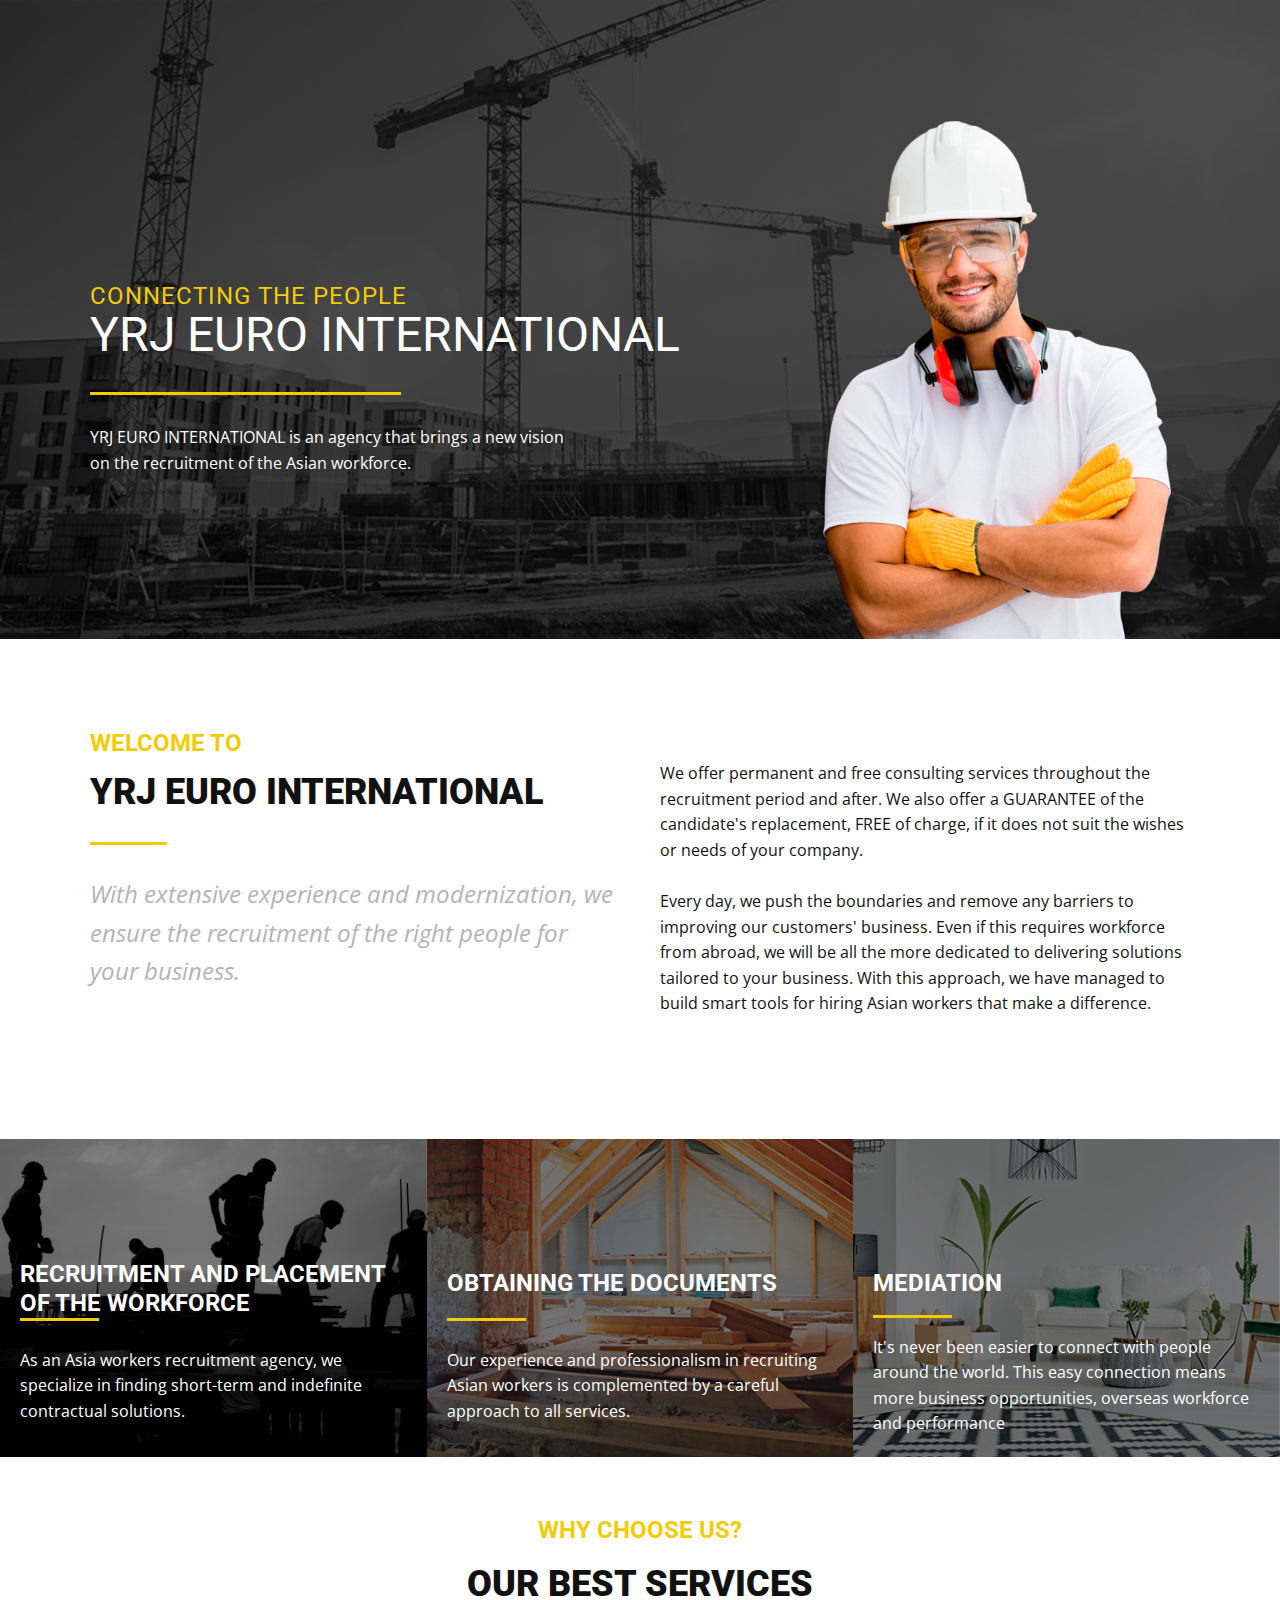
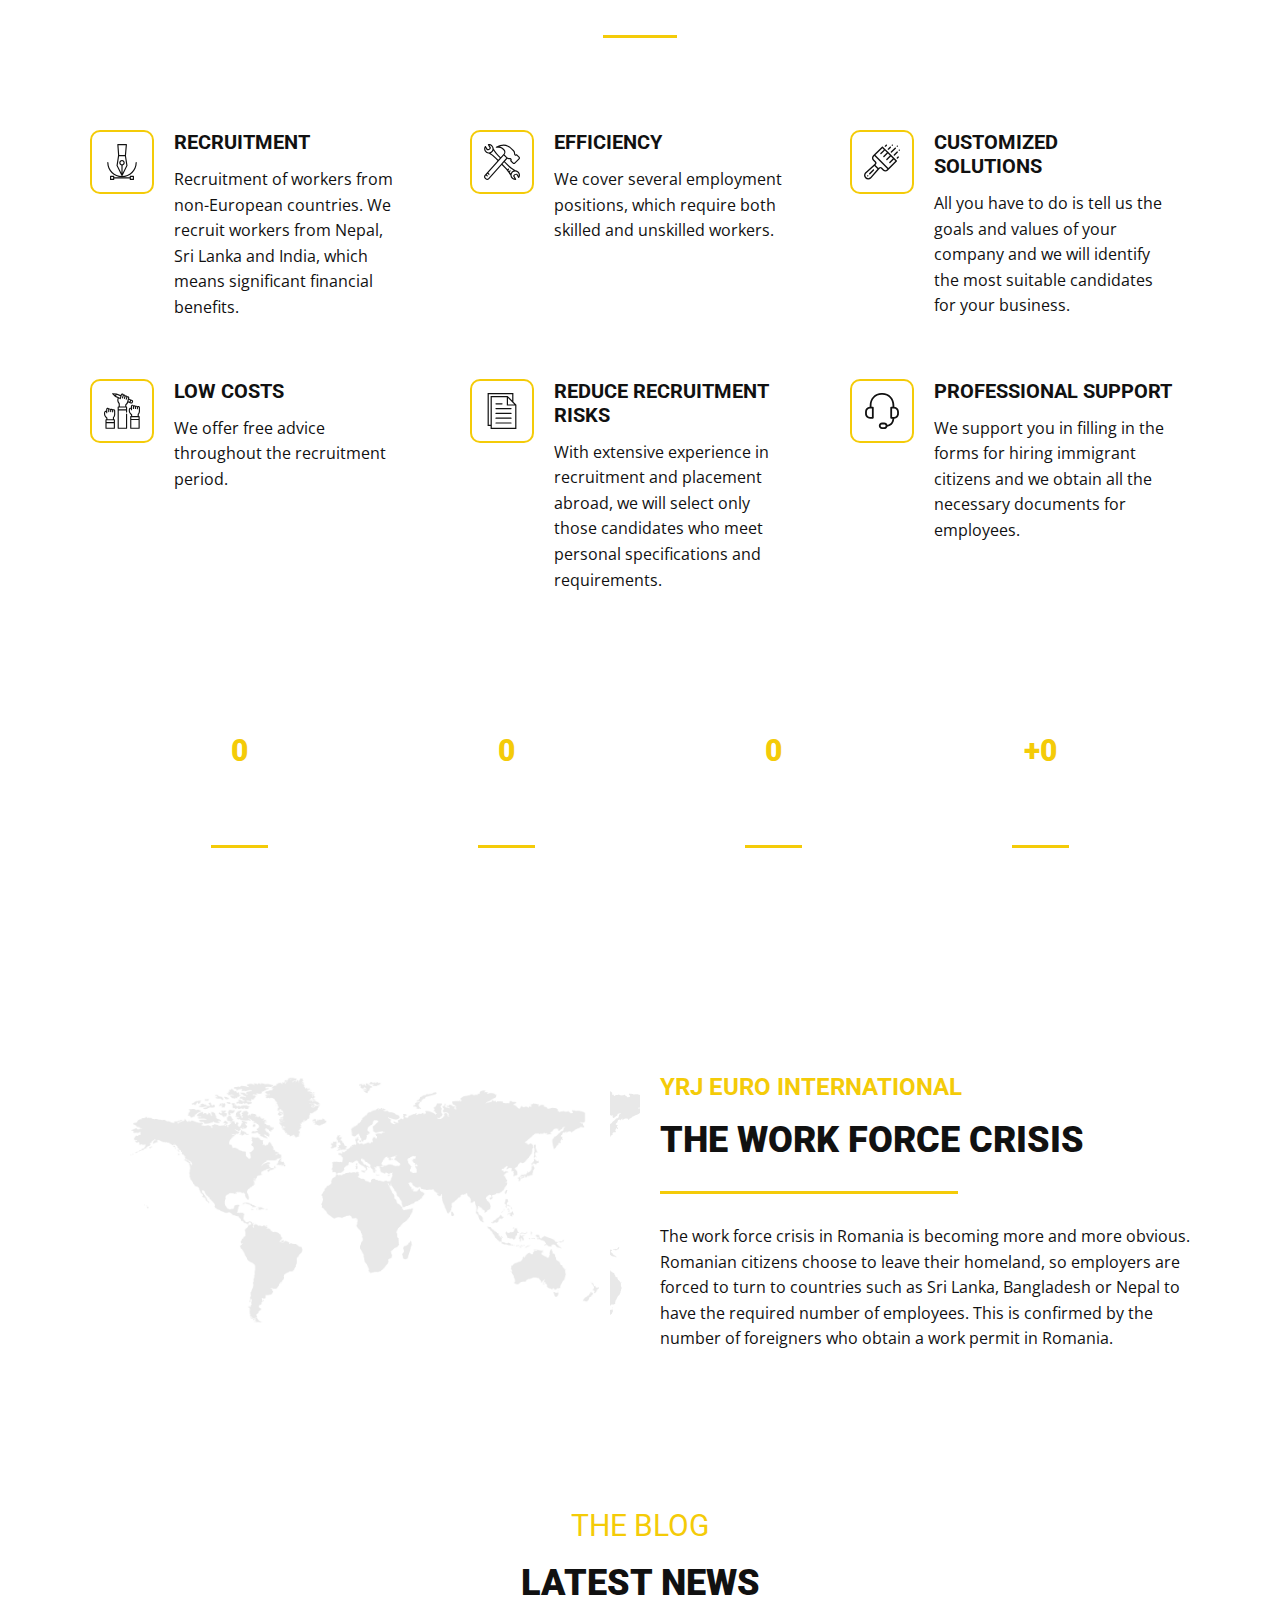
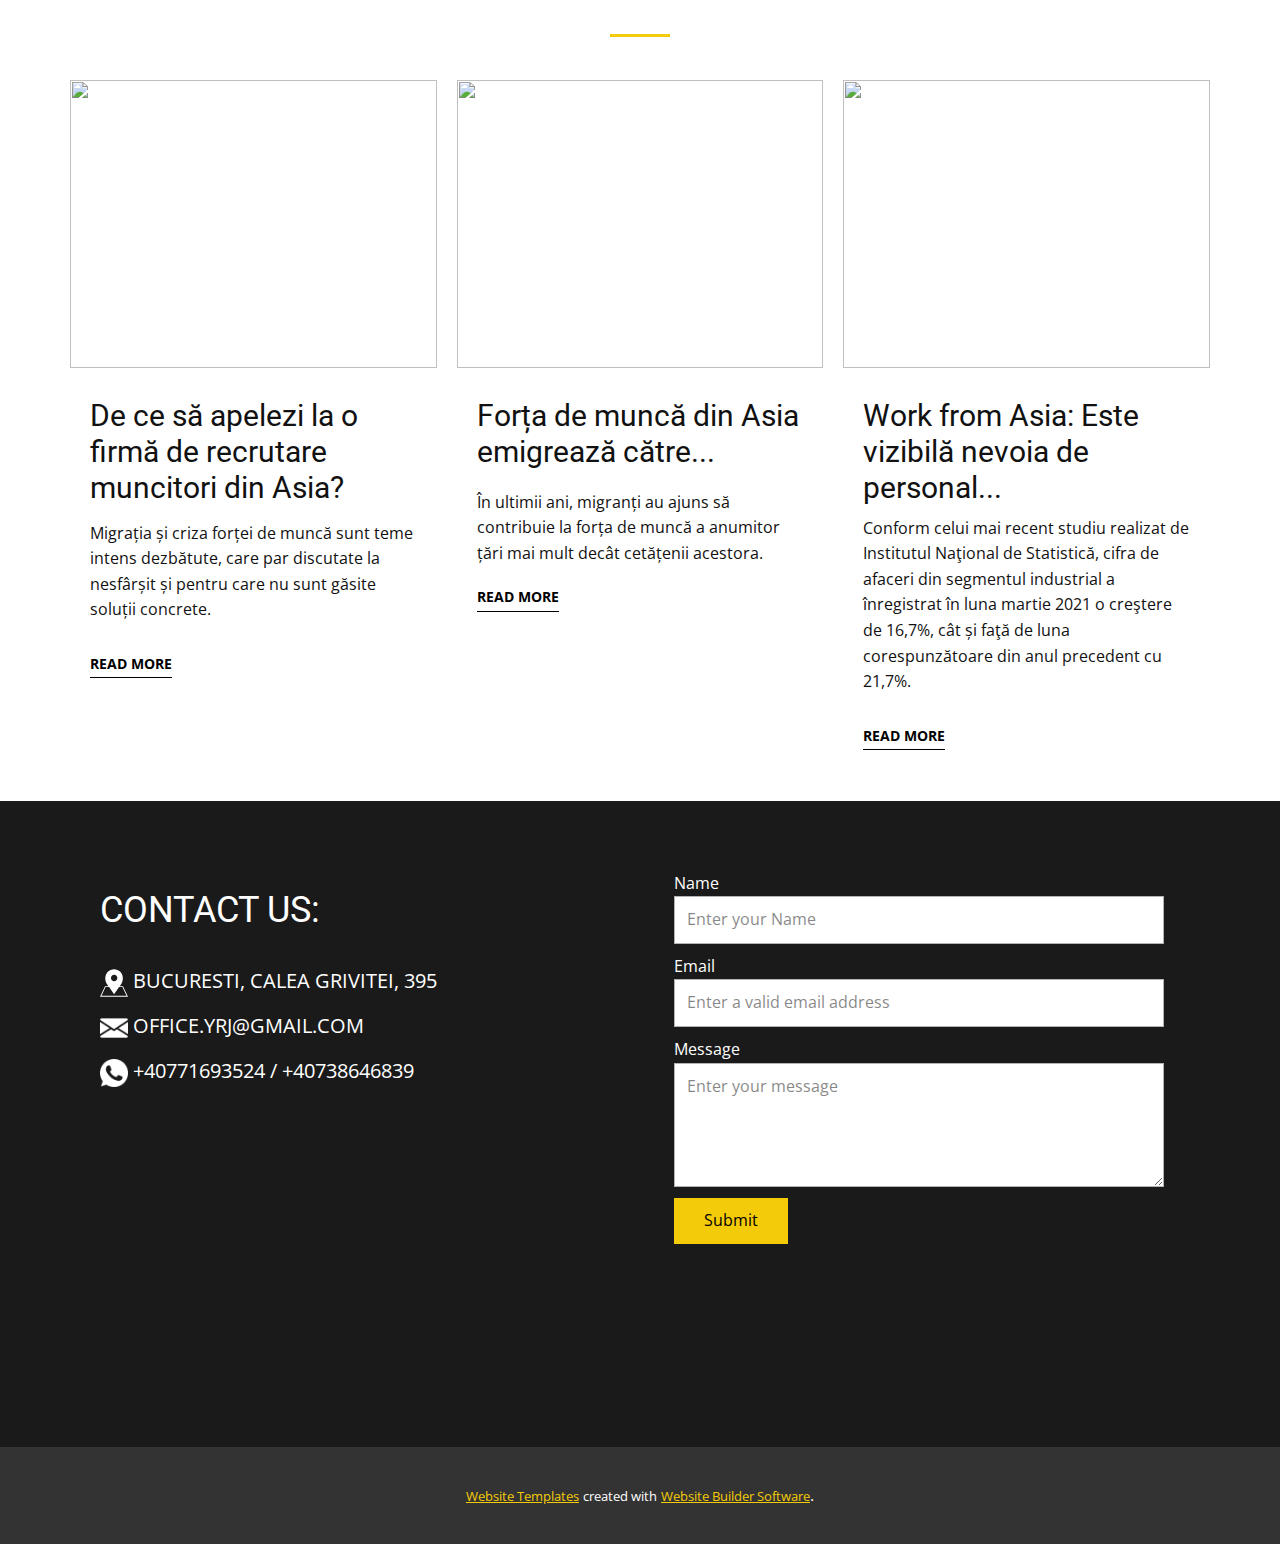
==== commit 1076c942: "Update Page-2.html" ====
--- a/Page-2.html
+++ b/Page-2.html
@@ -41,8 +41,8 @@
             <p class="u-text u-text-font u-text-3"> YRJ EURO INTERNATIONAL is an agency that brings a new vision on the recruitment of the Asian workforce.</p>
           </div>
         </div>
-        <img src="images/e36e61f2185bd84c29cebb9e46a4df90.png" alt="" class="u-hidden-xs u-image u-image-default u-image-1">
-        <img src="images/e36e61f2185bd84c29cebb9e46a4df90.png" alt="" class="u-hidden-xs u-image u-image-default u-image-2">
+        <img src="e36e61f2185bd84c29cebb9e46a4df90.png" alt="" class="u-hidden-xs u-image u-image-default u-image-1">
+        <img src="e36e61f2185bd84c29cebb9e46a4df90.png" alt="" class="u-hidden-xs u-image u-image-default u-image-2">
       </div>
     </section>
     <section class="u-clearfix u-white u-section-2" id="sec-4b72">
@@ -240,7 +240,7 @@
             <div class="u-layout-row">
               <div class="u-align-center-md u-container-style u-layout-cell u-left-cell u-similar-fill u-size-30 u-white u-layout-cell-1">
                 <div class="u-container-layout u-valign-middle-md u-valign-middle-sm u-container-layout-1">
-                  <img class="u-expanded-width-xs u-image u-image-1" src="images/be60b4bef50944a54eb655fa128f19f5.png" imgwidth="604" imgheight="429">
+                  <img class="u-expanded-width-xs u-image u-image-1" src="be60b4bef50944a54eb655fa128f19f5.png" imgwidth="604" imgheight="429">
                 </div>
               </div>
               <div class="u-container-style u-layout-cell u-right-cell u-similar-fill u-size-30 u-layout-cell-2">
@@ -310,9 +310,9 @@
 	 M30.938,12.584c3.859,0,7,3.141,7,7s-3.141,7-7,7s-7-3.141-7-7S27.078,12.584,30.938,12.584z M12.216,39.584h7.634l10.911,15.757
 	l10.91-15.757h7.281l9.048,19H3.168L12.216,39.584z"></path></svg><img></span>&nbsp;BUCURESTI, CALEA GRIVITEI, 395
                   </p>
-                  <p class="u-text u-text-3"><span class="u-file-icon u-icon u-text-white u-icon-2"><img src="images/1.png" alt=""></span>&nbsp;OFFICE.YRJ@GMAIL.COM
+                  <p class="u-text u-text-3"><span class="u-file-icon u-icon u-text-white u-icon-2"><img src="1.png" alt=""></span>&nbsp;OFFICE.YRJ@GMAIL.COM
                   </p>
-                  <p class="u-text u-text-4"><span class="u-file-icon u-icon u-text-white u-icon-3"><img src="images/2.png" alt=""></span>&nbsp;+40771693524 / +40738646839<br>
+                  <p class="u-text u-text-4"><span class="u-file-icon u-icon u-text-white u-icon-3"><img src="2.png" alt=""></span>&nbsp;+40771693524 / +40738646839<br>
                     <br>
                   </p>
                 </div>
@@ -365,4 +365,4 @@
       </a>. 
     </section>
   </body>
-</html>+</html>
--- a/Page-2.css
+++ b/Page-2.css
@@ -1,5 +1,5 @@
  .u-section-1 {
-  background-image: linear-gradient(0deg, rgba(0, 0, 0, 0.7), rgba(0, 0, 0, 0.7)), url("images/2caae017a61202f87bc36fab57e85a63.png");
+  background-image: linear-gradient(0deg, rgba(0, 0, 0, 0.7), rgba(0, 0, 0, 0.7)), url("2caae017a61202f87bc36fab57e85a63.png");
   background-position: 50% 50%;
 }
 
@@ -381,7 +381,7 @@
 }
 
 .u-section-3 .u-image-1 {
-  background-image: linear-gradient(0deg, rgba(0, 0, 0, 0.5), rgba(0, 0, 0, 0.5)), url("images/hero-bg.jpg");
+  background-image: linear-gradient(0deg, rgba(0, 0, 0, 0.5), rgba(0, 0, 0, 0.5)), url("hero-bg.jpg");
   min-height: 318px;
   background-position: 50% 50%;
 }
@@ -405,7 +405,7 @@
 }
 
 .u-section-3 .u-image-2 {
-  background-image: linear-gradient(0deg, rgba(0, 0, 0, 0.5), rgba(0, 0, 0, 0.5)), url("images/457883519366bc77e9ffb4294b44f8df.png");
+  background-image: linear-gradient(0deg, rgba(0, 0, 0, 0.5), rgba(0, 0, 0, 0.5)), url("457883519366bc77e9ffb4294b44f8df.png");
   min-height: 318px;
   background-position: 50% 50%;
 }
@@ -429,7 +429,7 @@
 }
 
 .u-section-3 .u-image-3 {
-  background-image: linear-gradient(0deg, rgba(0, 0, 0, 0.5), rgba(0, 0, 0, 0.5)), url("images/35970472e6f88da51190947c84ba6f2a.png");
+  background-image: linear-gradient(0deg, rgba(0, 0, 0, 0.5), rgba(0, 0, 0, 0.5)), url("35970472e6f88da51190947c84ba6f2a.png");
   min-height: 312px;
   background-position: 50% 50%;
 }
@@ -1294,7 +1294,7 @@
     margin-left: 90px;
   }
 } .u-section-5 {
-  background-image: linear-gradient(0deg, rgba(0,0,0,0.6), rgba(0,0,0,0.6)), url("images/hero-bg.jpg");
+  background-image: linear-gradient(0deg, rgba(0,0,0,0.6), rgba(0,0,0,0.6)), url("hero-bg.jpg");
   background-position: 50% 50%;
 }
 
@@ -1693,7 +1693,7 @@
 
 .u-section-6 .u-layout-cell-1 {
   min-height: 433px;
-  background-image: url("images/be60b4bef50944a54eb655fa128f19f5.png");
+  background-image: url("be60b4bef50944a54eb655fa128f19f5.png");
 }
 
 .u-section-6 .u-container-layout-1 {
@@ -2492,4 +2492,4 @@
     margin-right: initial;
     margin-left: initial;
   }
-}+}
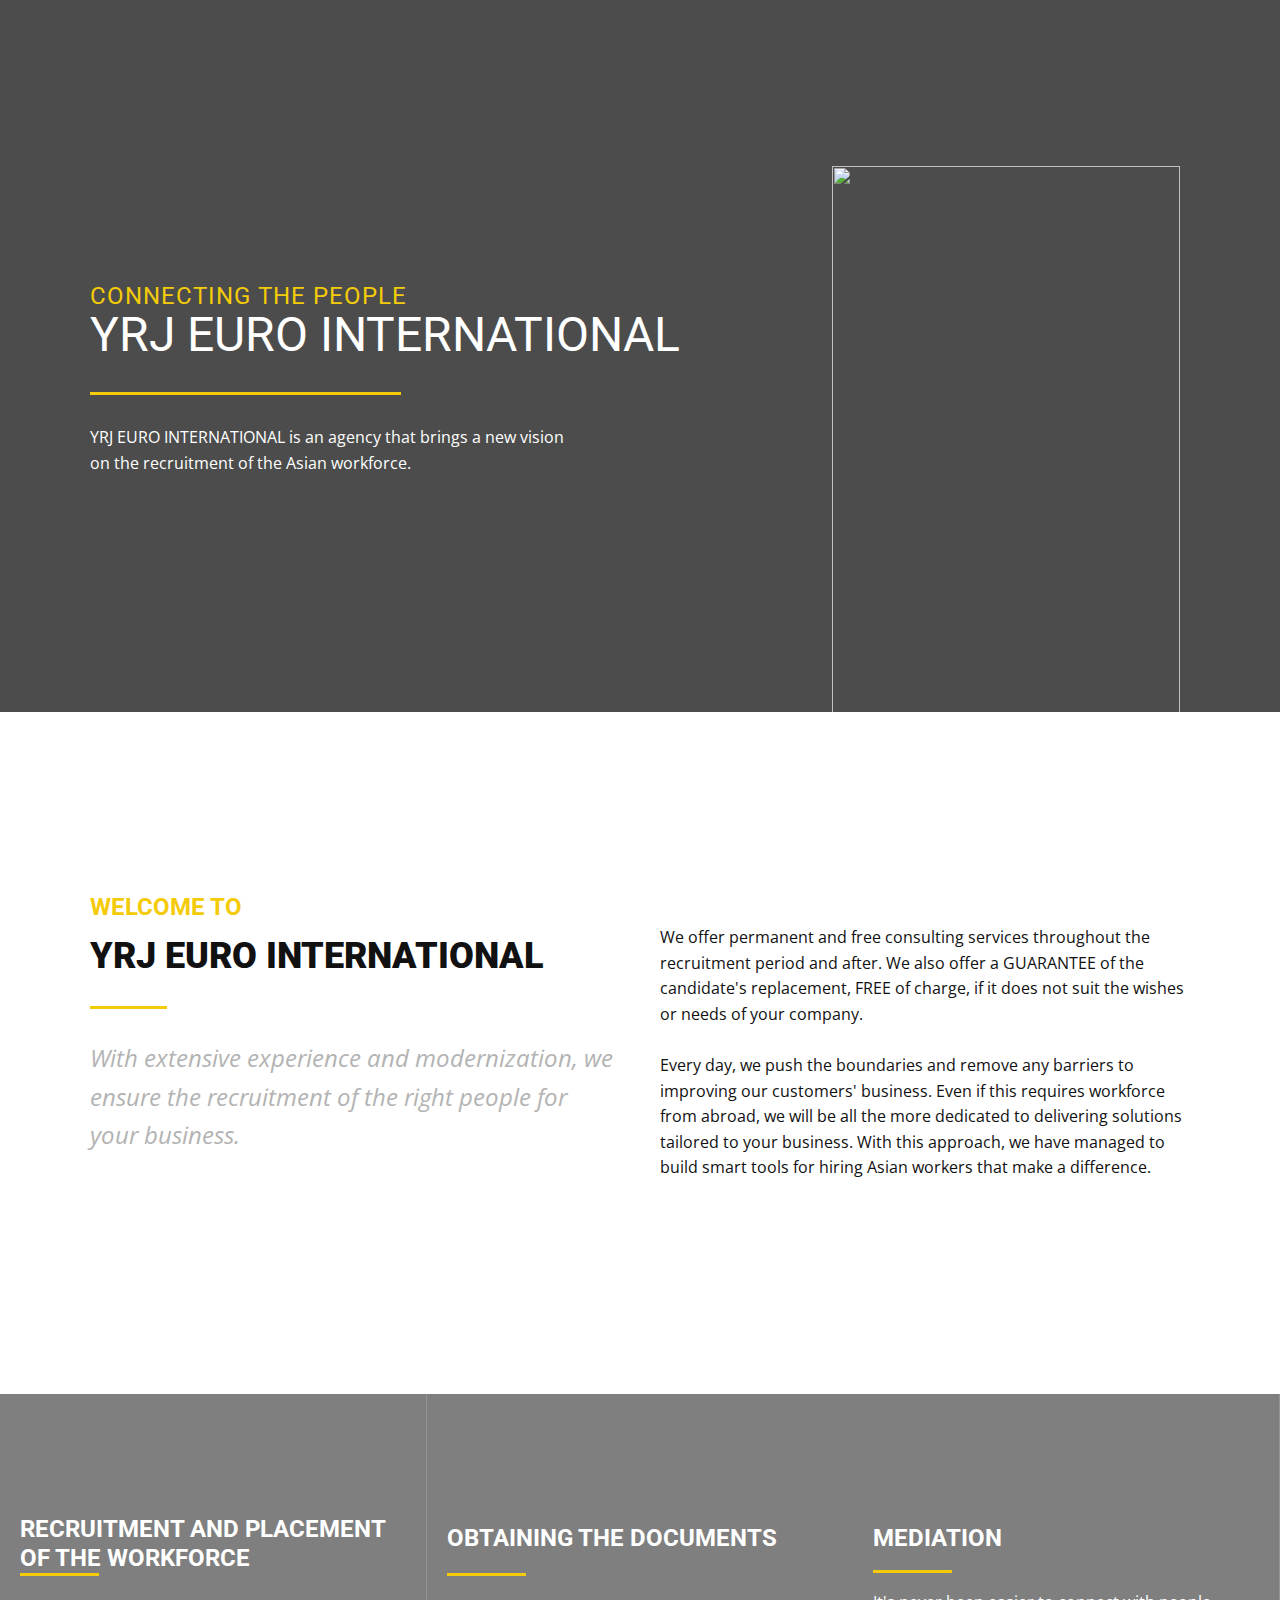
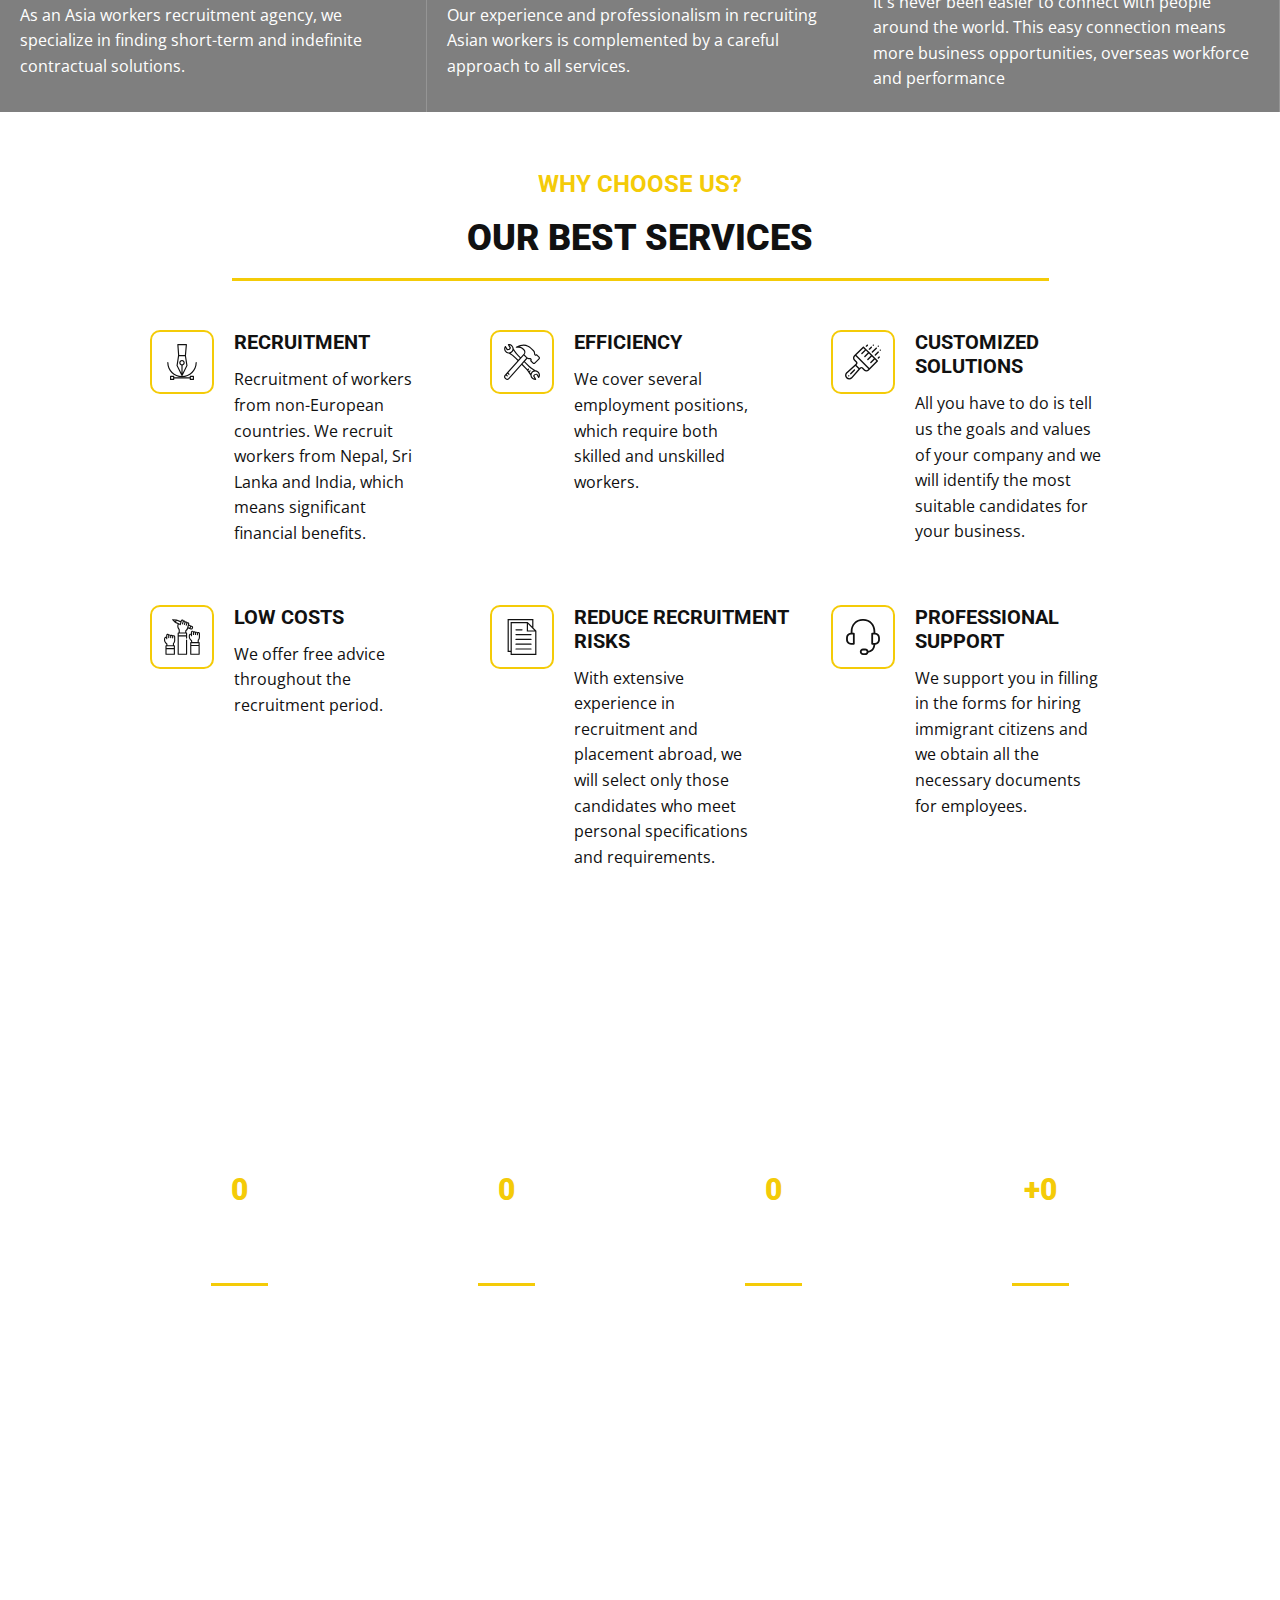
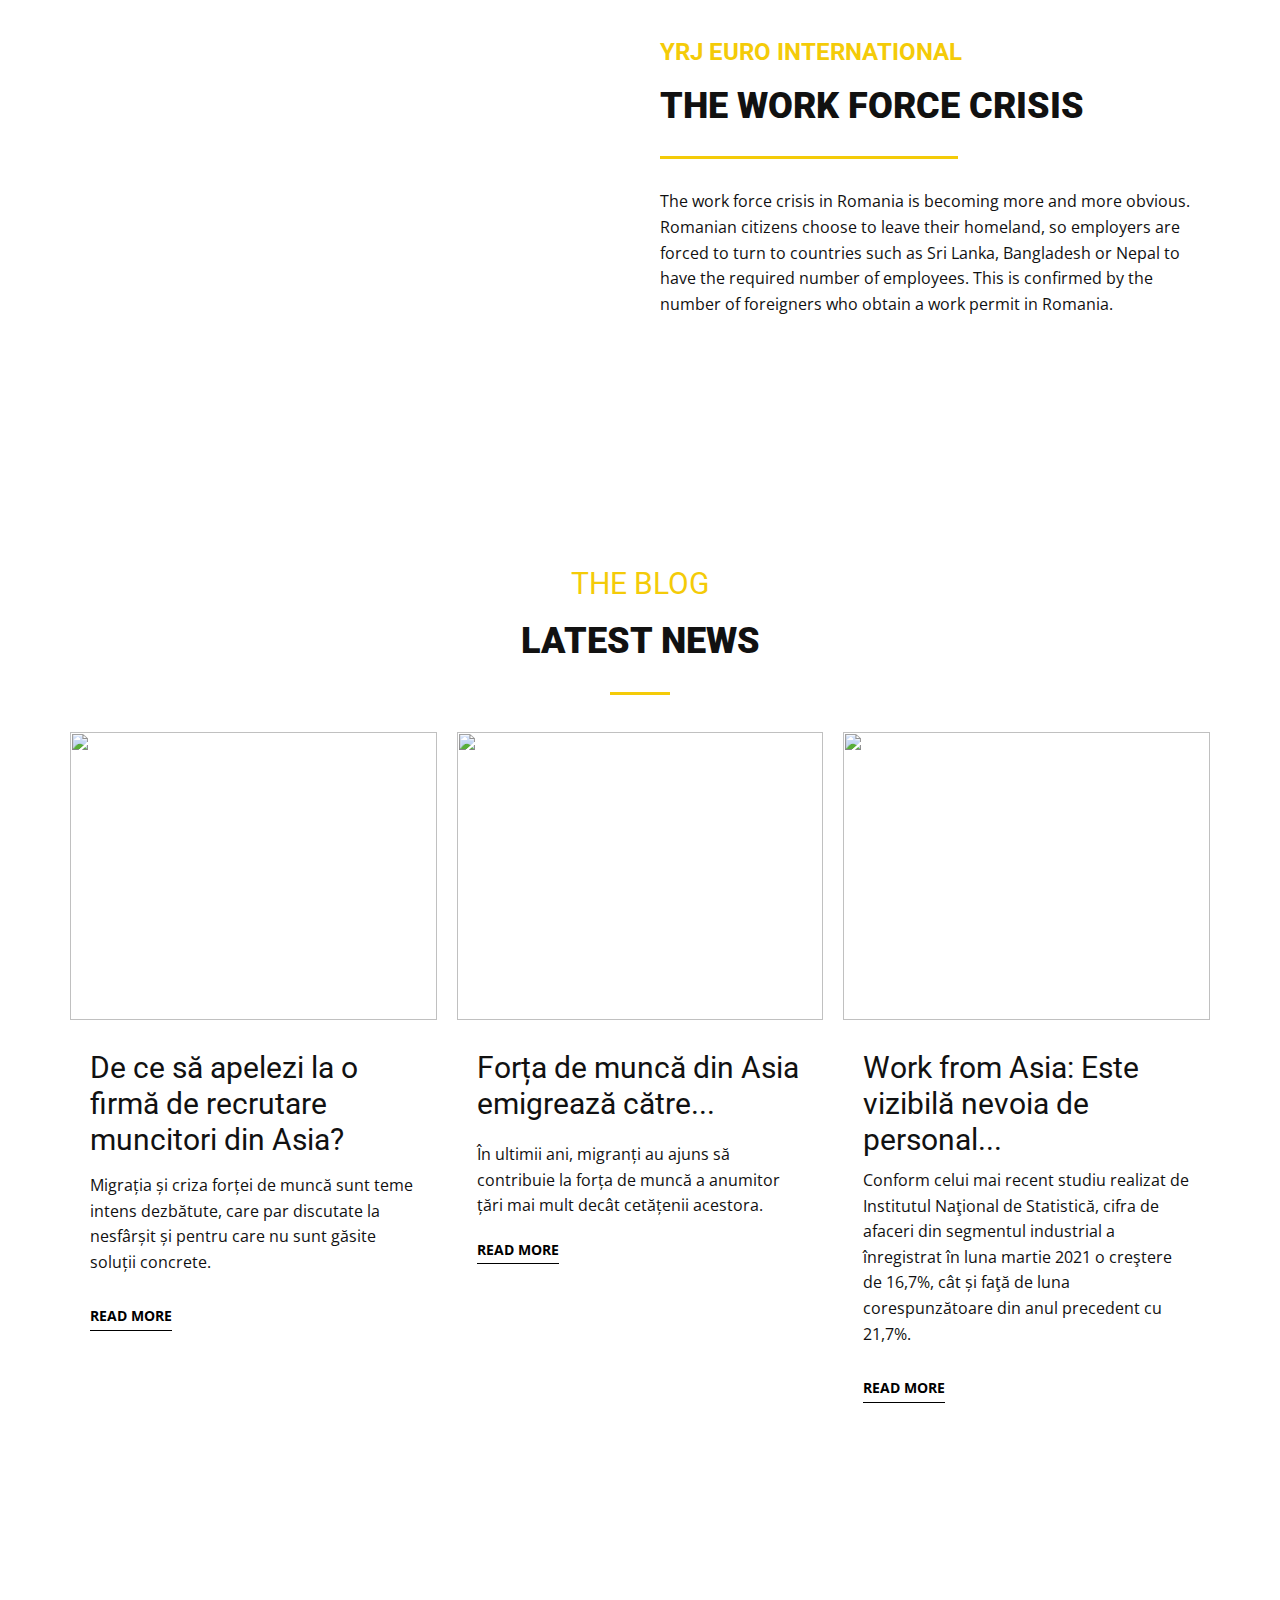
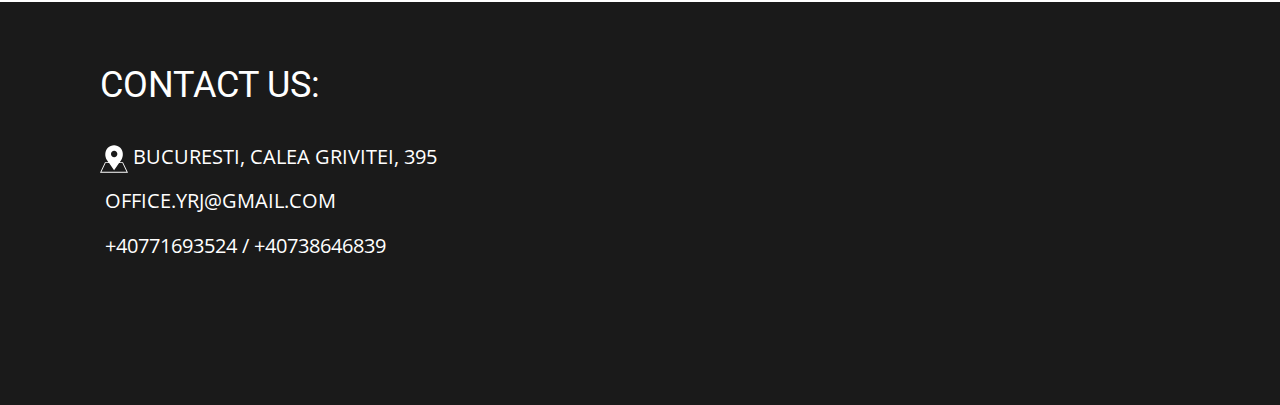
==== commit 27c4eebb: "Add files via upload" ====
--- a/Page-2.html
+++ b/Page-2.html
@@ -11,6 +11,7 @@
     <script class="u-script" type="text/javascript" src="jquery-1.9.1.min.js" defer=""></script>
     <script class="u-script" type="text/javascript" src="nicepage.js" defer=""></script>
     <meta name="generator" content="Nicepage 4.12.11, nicepage.com">
+    <link rel="icon" href="images/favicon.png">
     <link id="u-theme-google-font" rel="stylesheet" href="https://fonts.googleapis.com/css?family=Roboto:100,100i,300,300i,400,400i,500,500i,700,700i,900,900i|Open+Sans:300,300i,400,400i,500,500i,600,600i,700,700i,800,800i">
     
     
@@ -24,16 +25,19 @@
     <script type="application/ld+json">{
 		"@context": "http://schema.org",
 		"@type": "Organization",
-		"name": ""
+		"name": "WebSite2182579",
+		"url": "/"
 }</script>
     <meta name="theme-color" content="#f4cb08">
     <meta property="og:title" content="Page 2">
+    <meta property="og:description" content="">
     <meta property="og:type" content="website">
+    <link rel="canonical" href="/">
   </head>
   <body class="u-backlink-hidden u-body u-xl-mode"> 
     <section class="u-clearfix u-image u-shading u-section-1" id="sec-cc32">
-      <div class="u-clearfix u-sheet u-valign-bottom-lg u-valign-bottom-md u-valign-bottom-sm u-valign-bottom-xl u-sheet-1">
-        <div class="u-container-style u-expanded-width-xs u-group u-group-1">
+      <div class="u-clearfix u-sheet u-sheet-1">
+        <div class="u-container-style u-group u-group-1">
           <div class="u-container-layout u-container-layout-1">
             <h2 class="u-heading-font u-text u-text-palette-1-base u-text-1">connecting the people</h2>
             <h1 class="u-heading-font u-text u-text-2">YRJ EURO INTERNATIONAL</h1>
@@ -41,12 +45,12 @@
             <p class="u-text u-text-font u-text-3"> YRJ EURO INTERNATIONAL is an agency that brings a new vision on the recruitment of the Asian workforce.</p>
           </div>
         </div>
-        <img src="e36e61f2185bd84c29cebb9e46a4df90.png" alt="" class="u-hidden-xs u-image u-image-default u-image-1">
-        <img src="e36e61f2185bd84c29cebb9e46a4df90.png" alt="" class="u-hidden-xs u-image u-image-default u-image-2">
+        <img src="images/e36e61f2185bd84c29cebb9e46a4df90.png" alt="" class="u-image u-image-default u-image-1">
+        <img src="images/e36e61f2185bd84c29cebb9e46a4df90.png" alt="" class="u-hidden-xs u-image u-image-default u-image-2">
       </div>
     </section>
     <section class="u-clearfix u-white u-section-2" id="sec-4b72">
-      <div class="u-clearfix u-sheet u-sheet-1">
+      <div class="u-clearfix u-sheet u-valign-middle-xl u-sheet-1">
         <div class="u-clearfix u-expanded-width u-layout-wrap u-layout-wrap-1">
           <div class="u-layout">
             <div class="u-layout-row">
@@ -59,7 +63,7 @@
                 </div>
               </div>
               <div class="u-container-style u-layout-cell u-right-cell u-similar-fill u-size-30 u-layout-cell-2">
-                <div class="u-container-layout u-valign-middle-lg u-valign-middle-md u-valign-middle-sm u-valign-middle-xl">
+                <div class="u-container-layout u-valign-middle-lg u-valign-middle-md u-valign-middle-xl">
                   <p class="u-text u-text-font u-text-4"> We offer permanent and free consulting services throughout the recruitment period and after. We also offer a GUARANTEE of the candidate's replacement, FREE of charge, if it does not suit the wishes or needs of your company.<br>
                     <br>Every day, we push the boundaries and remove any barriers to improving our customers' business. Even if this requires workforce from abroad, we will be all the more dedicated to delivering solutions tailored to your business. With this approach, we have managed to build smart tools for hiring Asian workers that make a difference.<br>
                   </p>
@@ -101,93 +105,93 @@
     </section>
     <section class="u-clearfix u-white u-section-4" id="sec-e8bd">
       <div class="u-clearfix u-sheet u-sheet-1">
-        <div class="u-align-center u-container-style u-group u-similar-fill u-group-1">
-          <div class="u-container-layout u-valign-middle u-container-layout-1">
-            <h3 class="u-heading-font u-text u-text-palette-1-base u-text-1"> WHY CHOOSE US?</h3>
-            <h2 class="u-heading-font u-text u-text-2">OUR BEST SERVICES</h2>
+        <div class="u-container-style u-expanded-width-md u-expanded-width-sm u-expanded-width-xs u-group u-similar-fill u-group-1">
+          <div class="u-container-layout u-container-layout-1">
+            <h3 class="u-align-center u-heading-font u-text u-text-palette-1-base u-text-1"> WHY CHOOSE US?</h3>
+            <h2 class="u-align-center u-heading-font u-text u-text-2">OUR BEST SERVICES</h2>
             <div class="u-border-3 u-border-palette-1-base u-line u-line-horizontal u-line-1"></div>
-          </div>
-        </div>
-        <div class="u-clearfix u-expanded-width u-layout-wrap u-layout-wrap-1">
-          <div class="u-layout">
-            <div class="u-layout-col">
-              <div class="u-size-30 u-size-60-md">
-                <div class="u-layout-row">
-                  <div class="u-container-style u-layout-cell u-left-cell u-similar-fill u-size-20 u-size-20-md u-layout-cell-1">
-                    <div class="u-container-layout"><span class="u-border-2 u-border-palette-1-base u-icon u-icon-rounded u-radius-10 u-icon-1"><svg class="u-svg-link" preserveAspectRatio="xMidYMin slice" viewBox="0 0 512 512" style=""><use xlink:href="#svg-8b9b"></use></svg><svg class="u-svg-content" viewBox="0 0 512 512" x="0px" y="0px" id="svg-8b9b" style="enable-background:new 0 0 512 512;"><g><g><path d="M334.291,305.163L312.518,165.82L326.28,8.941c0.202-2.297-0.57-4.573-2.128-6.273C322.594,0.967,320.395,0,318.089,0    H197.086c-2.287,0-4.471,0.953-6.027,2.629s-2.344,3.925-2.173,6.205l11.461,153.718c-0.338,0.707-0.584,1.469-0.71,2.277    L177.71,305.164c-0.263,1.688,0.005,3.417,0.77,4.947l70.166,140.333c1.392,2.786,4.24,4.545,7.354,4.545s5.962-1.76,7.354-4.545    l70.167-140.334C334.286,308.581,334.554,306.851,334.291,305.163z M309.113,16.445l-12.406,141.43h-80.217l-10.545-141.43    H309.113z M256,289.439c-12.393,0-22.475-10.082-22.475-22.475c0-12.393,10.082-22.475,22.475-22.475s22.475,10.082,22.475,22.475    C278.475,279.357,268.393,289.439,256,289.439z M264.223,411.934V305.002c17.524-3.785,30.698-19.399,30.698-38.039    c0-21.461-17.46-38.921-38.921-38.921s-38.921,17.461-38.921,38.922c0,18.64,13.174,34.254,30.698,38.039v106.932l-53.415-106.829    l20.435-130.785h82.405l20.435,130.785L264.223,411.934z"></path>
+            <div class="u-clearfix u-layout-wrap u-layout-wrap-1">
+              <div class="u-layout">
+                <div class="u-layout-col">
+                  <div class="u-size-30 u-size-60-md">
+                    <div class="u-layout-row">
+                      <div class="u-container-style u-layout-cell u-left-cell u-similar-fill u-size-20 u-size-20-md u-layout-cell-1">
+                        <div class="u-container-layout"><span class="u-border-2 u-border-palette-1-base u-icon u-icon-rounded u-radius-10 u-icon-1"><svg class="u-svg-link" preserveAspectRatio="xMidYMin slice" viewBox="0 0 512 512" style=""><use xlink:href="#svg-8b9b"></use></svg><svg class="u-svg-content" viewBox="0 0 512 512" x="0px" y="0px" id="svg-8b9b" style="enable-background:new 0 0 512 512;"><g><g><path d="M334.291,305.163L312.518,165.82L326.28,8.941c0.202-2.297-0.57-4.573-2.128-6.273C322.594,0.967,320.395,0,318.089,0    H197.086c-2.287,0-4.471,0.953-6.027,2.629s-2.344,3.925-2.173,6.205l11.461,153.718c-0.338,0.707-0.584,1.469-0.71,2.277    L177.71,305.164c-0.263,1.688,0.005,3.417,0.77,4.947l70.166,140.333c1.392,2.786,4.24,4.545,7.354,4.545s5.962-1.76,7.354-4.545    l70.167-140.334C334.286,308.581,334.554,306.851,334.291,305.163z M309.113,16.445l-12.406,141.43h-80.217l-10.545-141.43    H309.113z M256,289.439c-12.393,0-22.475-10.082-22.475-22.475c0-12.393,10.082-22.475,22.475-22.475s22.475,10.082,22.475,22.475    C278.475,279.357,268.393,289.439,256,289.439z M264.223,411.934V305.002c17.524-3.785,30.698-19.399,30.698-38.039    c0-21.461-17.46-38.921-38.921-38.921s-38.921,17.461-38.921,38.922c0,18.64,13.174,34.254,30.698,38.039v106.932l-53.415-106.829    l20.435-130.785h82.405l20.435,130.785L264.223,411.934z"></path>
 </g>
 </g><g><g><path d="M418.261,451.7h-43.854c-4.542,0-8.223,3.682-8.223,8.223v13.704H145.816v-13.704c0-4.541-3.68-8.223-8.223-8.223H93.739    c-4.542,0-8.223,3.682-8.223,8.223v43.854c0,4.541,3.68,8.223,8.223,8.223h43.854c4.542,0,8.223-3.682,8.223-8.223v-13.704    h220.368v13.704c0,4.541,3.68,8.223,8.223,8.223h43.854c4.542,0,8.223-3.682,8.223-8.223v-43.854    C426.484,455.382,422.803,451.7,418.261,451.7z M129.37,495.555h-27.409v-27.409h27.409V495.555z M410.039,495.555H382.63v-27.409    h27.409V495.555z"></path>
 </g>
 </g><g><g><path d="M457.73,254.355c-4.542,0-8.223,3.682-8.223,8.223c0,106.7-86.808,193.508-193.508,193.508S62.492,369.278,62.492,262.578    c0-4.541-3.68-8.223-8.223-8.223c-4.542,0-8.223,3.682-8.223,8.223c0,115.768,94.184,209.953,209.953,209.953    s209.953-94.185,209.953-209.953C465.953,258.037,462.272,254.355,457.73,254.355z"></path>
 </g>
 </g></svg></span>
-                      <h3 class="u-heading-font u-text u-text-3">RECRUITMENT</h3>
-                      <p class="u-text u-text-font u-text-4"> Recruitment of workers from non-European countries. We recruit workers from Nepal, Sri Lanka and India, which means significant financial benefits.</p>
+                          <h3 class="u-heading-font u-text u-text-3">RECRUITMENT</h3>
+                          <p class="u-text u-text-font u-text-4"> Recruitment of workers from non-European countries. We recruit workers from Nepal, Sri Lanka and India, which means significant financial benefits.</p>
+                        </div>
+                      </div>
+                      <div class="u-container-style u-layout-cell u-similar-fill u-size-20 u-size-20-md u-layout-cell-2">
+                        <div class="u-container-layout"><span class="u-border-2 u-border-palette-1-base u-icon u-icon-rounded u-radius-10 u-icon-2"><svg class="u-svg-link" preserveAspectRatio="xMidYMin slice" viewBox="0 0 512.257 512.257" style=""><use xlink:href="#svg-5275"></use></svg><svg class="u-svg-content" viewBox="0 0 512.257 512.257" x="0px" y="0px" id="svg-5275" style="enable-background:new 0 0 512.257 512.257;"><g transform="translate(1 1)"><g><path d="M482.059,385.817c-10.639-7.487-22.917-11.509-35.319-12.165c-46.744-30.61-77.364-53.585-95.241-71.462l-54.915-54.915    l33.324-37.302c6.316,3.565,13.099,5.914,19.884,6.883c5.12,0.853,8.533,0.853,11.947,0.853c6.827,0,8.533,0,15.36,5.973    c-3.413,2.56-5.12,6.827-5.12,11.093s1.707,9.387,5.12,12.8l29.867,29.867c4.267,5.12,11.093,7.68,17.92,7.68    s13.653-2.56,17.92-8.533l60.587-60.587c5.12-4.267,7.68-11.093,7.68-17.92s-2.56-12.8-7.68-17.92l-29.867-29.867    c-3.413-3.413-7.68-5.12-11.947-5.12s-8.533,2.56-11.947,5.12c-6.827-5.973-6.827-7.68-6.827-14.507c0-3.413,0-7.68-1.707-12.8    c-1.707-11.947-7.68-23.893-17.067-33.28l-30.72-30.72c-17.92-17.92-26.453-26.453-49.493-36.693    c-49.493-23.04-99.84-18.773-173.227,14.507c-4.267,1.707-5.973,5.12-5.12,9.387s4.267,6.827,8.533,6.827h11.093    c37.547,0,57.173,0,91.307,34.133c14.946,14.946,15.377,37.863,1.986,54.724c-1.805,0.272-3.179,1.082-4.546,2.449l-37.906,42.308    l-28.654-28.654c-31.494-31.494-53.646-61.291-70.695-94.47c-0.895-16.789-7.632-32.497-19.758-44.623    C102.325,4.377,81.845-2.45,61.365-0.743c-2.56,0.853-5.12,2.56-5.973,4.267c-1.707,2.56-1.707,5.973,0,8.533l23.893,42.667    c-5.12,11.093-17.067,17.92-29.013,17.067L25.525,30.83c-0.853-2.56-4.267-4.267-6.827-4.267c-2.56-0.853-5.12,0.853-6.827,3.413    c-20.48,30.72-12.8,71.68,17.92,93.013c10.584,7.56,22.508,11.764,34.584,12.626c0.135,0.057,0.262,0.127,0.402,0.174    c33.28,17.067,63.147,39.253,94.72,70.827l31.209,30.499L9.312,439.577c-6.827,6.827-10.24,16.213-10.24,25.6    c0,9.387,3.413,17.92,10.24,24.747l11.947,11.947c6.827,5.973,15.36,9.387,23.893,9.387s17.92-3.413,24.747-10.24l181.187-202.813    l52.626,52.626c17.903,17.903,40.917,49.435,71.594,95.444c1.1,16.423,7.821,31.757,19.713,43.649    c12.8,12.8,29.867,19.627,47.787,19.627c2.56,0,5.12,0,6.827,0c2.56,0,5.12-1.707,6.827-4.267s1.707-5.973,0-8.533l-24.747-41.813    c5.973-11.093,17.067-17.92,29.867-17.067l23.893,40.96c0.853,2.56,4.267,4.267,6.827,4.267c3.413-0.853,5.973-1.707,7.68-4.267    C520.459,448.11,511.925,407.15,482.059,385.817z M287.499,73.497c-27.307-26.453-47.787-34.987-70.827-37.547    c48.64-15.36,84.48-14.507,120.32,1.707c20.48,8.533,27.307,15.36,45.227,33.28l30.72,30.72    c6.827,6.827,11.093,15.36,11.947,23.893c0.853,4.267,0.853,7.68,0.853,10.24c0,9.387,0.853,16.213,11.093,26.453    c3.413,3.413,8.533,5.12,12.8,5.12c5.12,0,9.387-1.707,11.947-5.12l29.867,29.867c1.707,1.707,2.56,3.413,2.56,5.973    s-0.853,4.267-2.56,5.973l-60.587,60.587c-3.413,3.413-8.533,3.413-11.947,0l-29.867-29.867c3.413-2.56,5.12-6.827,4.267-11.947    c0-4.267-1.707-9.387-5.12-12.8c-10.24-10.24-17.067-11.093-26.453-11.093c-2.56,0-5.973,0-10.24-0.853    c-9.387-0.853-17.067-5.12-23.893-11.947l-36.693-36.693C309.685,126.404,307.979,93.977,287.499,73.497z M19.552,53.017    l17.92,30.72c1.707,2.56,4.267,4.267,6.827,4.267h4.267c19.627,0.853,37.547-9.387,46.08-26.453l1.707-4.267    c1.707-2.56,1.707-5.12,0-7.68L77.579,17.177c10.24,1.707,19.627,6.827,27.307,14.507c8.798,9.531,14.431,21.585,14.764,34.533    c-0.165,0.657-0.258,1.364-0.258,2.161c0,3.952-0.477,7.807-1.36,11.523c-3.219,12.356-10.938,23.129-21.68,30.291    c-17.067,11.093-40.107,11.093-57.173-0.853C21.259,96.537,13.579,73.497,19.552,53.017z M171.445,194.67    c-25.6-26.453-51.2-46.933-78.507-63.147c4.267-1.707,9.387-4.267,13.653-6.827c12.8-8.533,21.333-19.627,26.453-33.28    c16.213,27.307,36.693,52.907,62.293,78.507l29.31,29.31l-22.985,25.655L171.445,194.67z M57.952,488.217    c-6.827,6.827-17.92,7.68-24.747,0.853l-11.947-11.093c-3.413-3.413-5.12-7.68-5.12-11.947c0-5.12,1.707-9.387,5.973-13.653    l4.833-5.407l12.234,12.234c1.707,1.707,3.413,2.56,5.973,2.56s4.267-0.853,5.973-2.56c3.413-3.413,3.413-8.533,0-11.947    l-12.904-12.904l11.277-12.617l13.574,13.574c1.707,1.707,3.413,2.56,5.973,2.56s4.267-0.853,5.973-2.56    c3.413-3.413,3.413-8.533,0-11.947L60.775,409.12l219.494-245.573l35.84,35.84l-35.215,39.399    c-1.006,0.426-1.896,1.077-2.782,1.964l-34.133,38.4c-0.975,0.975-1.661,2.091-2.079,3.264L57.952,488.217z M262.762,285.134    l23.353-26.14l55.143,55.143c15.36,16.213,41.813,36.693,80.213,62.293c-5.12,1.707-10.24,4.267-15.36,7.68    c-10.587,6.617-18.085,15.804-23.31,25.96c-0.077,0.145-0.148,0.293-0.224,0.439c-0.31,0.611-0.612,1.225-0.906,1.843    c-0.421,0.875-0.821,1.76-1.204,2.654c-0.262,0.605-0.523,1.21-0.77,1.819c-0.035,0.088-0.069,0.176-0.104,0.264    c-0.269,0.668-0.536,1.336-0.788,2.008c-4.847-7.109-9.51-13.818-13.995-20.138l11.435-11.435c3.413-3.413,3.413-8.533,0-11.947    c-3.413-3.413-8.533-3.413-11.947,0l-9.513,9.513c-3.546-4.812-6.971-9.351-10.275-13.618l7.842-7.842    c3.413-3.413,3.413-8.533,0-11.947c-3.413-3.413-8.533-3.413-11.947,0l-6.514,6.514c-6.272-7.559-12.057-13.992-17.379-19.314    L262.762,285.134z M491.445,455.79l-17.92-30.72c-1.707-2.56-4.267-4.267-6.827-4.267h-4.267    c-19.627-1.707-37.547,9.387-46.08,26.453l-1.707,4.267c-1.707,2.56-1.707,5.12,0,7.68l18.773,32.427    c-10.24-1.707-19.627-6.827-27.307-14.507c-8.631-9.351-14.21-21.13-14.735-33.797c0.146-0.624,0.228-1.294,0.228-2.043    c0-10.81,3.432-20.931,9.413-29.504c3.675-5.114,8.271-9.591,13.627-13.162c8.533-5.973,17.92-8.533,28.16-8.533    c10.24,0,20.48,3.413,29.013,9.387C489.739,412.27,497.419,435.31,491.445,455.79z"></path>
+</g>
+</g></svg></span>
+                          <h3 class="u-heading-font u-text u-text-5"> Efficiency</h3>
+                          <p class="u-text u-text-font u-text-6">We cover several employment positions, which require both skilled and unskilled workers.</p>
+                        </div>
+                      </div>
+                      <div class="u-container-style u-layout-cell u-right-cell u-similar-fill u-size-20 u-size-20-md u-layout-cell-3">
+                        <div class="u-container-layout"><span class="u-border-2 u-border-palette-1-base u-icon u-icon-rounded u-radius-10 u-icon-3"><svg class="u-svg-link" preserveAspectRatio="xMidYMin slice" viewBox="0 0 511.999 511.999" style=""><use xlink:href="#svg-4c8d"></use></svg><svg class="u-svg-content" viewBox="0 0 511.999 511.999" x="0px" y="0px" id="svg-4c8d" style="enable-background:new 0 0 511.999 511.999;"><g><g><path d="M509.067,80.055c-3.9-3.9-10.24-3.9-14.14,0c-3.91,3.91-3.91,10.24,0,14.14c3.9,3.91,10.24,3.91,14.14,0    C512.977,90.295,512.977,83.965,509.067,80.055z"></path>
+</g>
+</g><g><g><path d="M480.786,23.485c-3.91-3.9-10.24-3.9-14.15,0c-3.9,3.91-3.9,10.24,0,14.14c3.91,3.91,10.24,3.91,14.15,0    C484.687,33.725,484.687,27.395,480.786,23.485z"></path>
+</g>
+</g><g><g><path d="M410.076,9.345c-3.91-3.9-10.24-3.9-14.15,0c-3.9,3.91-3.9,10.24,0,14.14c3.91,3.91,10.24,3.91,14.15,0    C413.977,19.585,413.977,13.255,410.076,9.345z"></path>
+</g>
+</g><g><g><path d="M59.977,445.605c-3.91-3.899-10.24-3.899-14.15,0c-3.9,3.91-3.9,10.24,0,14.15c3.91,3.9,10.24,3.9,14.15,0    C63.876,455.845,63.876,449.515,59.977,445.605z"></path>
+</g>
+</g><g><g><path d="M141.281,362.808c-3.953-3.856-10.284-3.779-14.141,0.174l-53.11,54.43c-3.857,3.952-3.779,10.283,0.173,14.141    c1.945,1.897,4.465,2.843,6.983,2.843c2.601,0,5.199-1.008,7.158-3.017l53.11-54.43    C145.311,372.997,145.232,366.666,141.281,362.808z"></path>
+</g>
+</g><g><g><path d="M466.638,235.623l-35.272-35.271c-0.053-0.054-0.106-0.107-0.16-0.16l-42.276-42.276c-0.049-0.05-0.098-0.099-0.148-0.148    l-42.273-42.273c-0.048-0.049-0.097-0.098-0.146-0.146l-42.285-42.285c-0.047-0.048-0.095-0.096-0.144-0.144l-35.285-35.285    c-1.875-1.875-4.419-2.929-7.071-2.929c-2.652,0-5.196,1.054-7.071,2.929L141.378,150.761l-14.155,14.146    c-19.488,19.5-19.487,51.221,0.002,70.71l28.291,28.29c1.888,1.889,2.928,4.398,2.928,7.068s-1.04,5.181-2.928,7.069    l-13.951,13.95L20.425,400.486c-0.005,0.004-0.009,0.009-0.014,0.013c-1.026,0.907-1.966,1.786-2.866,2.685    c-23.394,23.394-23.394,61.459,0,84.853c11.315,11.314,26.382,17.546,42.426,17.546c16.043,0,31.111-6.231,42.424-17.544    c0.915-0.914,1.816-1.877,2.755-2.943c0.002-0.002,0.004-0.005,0.006-0.008c0.005-0.005,0.01-0.01,0.014-0.015l107.151-122.41    l13.906-13.907c3.898-3.898,10.24-3.897,14.139,0.001l28.287,28.276c9.443,9.45,21.999,14.654,35.353,14.654    s25.91-5.204,35.349-14.649l14.153-14.142l113.129-113.13C470.542,245.861,470.542,239.529,466.638,235.623z M90.123,471.899    L90.123,471.899c-0.649,0.735-1.259,1.388-1.867,1.995c-7.538,7.538-17.582,11.688-28.284,11.688s-20.746-4.15-28.283-11.688    c-15.596-15.596-15.596-40.972-0.002-56.565c0.621-0.62,1.282-1.238,2.021-1.89c0.01-0.009,0.019-0.019,0.029-0.028    c0.011-0.01,0.022-0.017,0.033-0.027l114.3-102.365l43.261,43.261L90.123,471.899z M325.214,362.897    c-5.665,5.669-13.197,8.791-21.207,8.791c-8.01,0-15.541-3.122-21.21-8.795l-28.289-28.279c-11.695-11.695-30.726-11.694-42.422,0    l-7.069,7.069l-42.427-42.427l7.068-7.068c5.666-5.667,8.786-13.2,8.786-21.212c0-8.012-3.121-15.545-8.786-21.211l-28.29-28.29    c-11.694-11.693-11.693-30.728-0.003-42.425l7.079-7.074l183.848,183.848L325.214,362.897z M346.438,341.684L162.589,157.835    l98.987-98.987l21.217,21.217l-49.497,49.489c-3.906,3.904-3.906,10.236-0.001,14.142c1.953,1.953,4.512,2.93,7.072,2.93    c2.559,0,5.118-0.977,7.07-2.929l49.499-49.49l28.288,28.288l-49.498,49.489c-3.906,3.904-3.906,10.236-0.001,14.142    c1.953,1.953,4.512,2.93,7.072,2.93c2.559,0,5.118-0.977,7.07-2.929l49.499-49.49l28.278,28.278l-49.497,49.489    c-3.906,3.904-3.906,10.236-0.001,14.142c1.953,1.953,4.512,2.93,7.072,2.93c2.559,0,5.118-0.977,7.07-2.929l49.498-49.49    l28.288,28.288l-49.497,49.489c-3.906,3.904-3.906,10.236-0.001,14.142c1.953,1.953,4.512,2.93,7.072,2.93    c2.559,0,5.118-0.977,7.07-2.929l49.499-49.49l21.209,21.209L346.438,341.684z"></path>
+</g>
+</g><g><g><path d="M381.788,37.634c-3.905-3.904-10.237-3.904-14.143,0l-28.28,28.28c-3.905,3.905-3.905,10.237,0,14.143    c1.954,1.952,4.513,2.929,7.072,2.929c2.559,0,5.119-0.977,7.071-2.929l28.28-28.28C385.693,47.872,385.693,41.54,381.788,37.634z    "></path>
+</g>
+</g><g><g><path d="M325.218,9.343c-3.905-3.903-10.237-3.904-14.142,0l-14.14,14.14c-3.905,3.905-3.906,10.237,0,14.143    c1.953,1.953,4.512,2.929,7.071,2.929c2.559,0,5.119-0.977,7.071-2.929l14.14-14.14C329.123,19.581,329.124,13.249,325.218,9.343z    "></path>
+</g>
+</g><g><g><path d="M452.498,51.774c-3.905-3.904-10.237-3.904-14.143,0l-56.57,56.57c-3.904,3.905-3.904,10.238,0.001,14.143    c1.953,1.952,4.512,2.929,7.071,2.929s5.119-0.977,7.071-2.929l56.57-56.57C456.403,62.012,456.403,55.68,452.498,51.774z"></path>
+</g>
+</g><g><g><path d="M480.789,108.345c-3.905-3.907-10.236-3.906-14.142-0.002l-42.43,42.42c-3.906,3.905-3.906,10.236-0.001,14.143    c1.953,1.953,4.512,2.93,7.072,2.93c2.559,0,5.118-0.977,7.07-2.928l42.43-42.42C484.693,118.583,484.693,112.252,480.789,108.345    z"></path>
+</g>
+</g><g><g><path d="M494.928,179.054c-3.905-3.904-10.237-3.904-14.142,0l-14.14,14.14c-3.905,3.905-3.905,10.237,0,14.143    c1.953,1.952,4.512,2.929,7.071,2.929s5.119-0.977,7.071-2.929l14.14-14.14C498.833,189.292,498.833,182.96,494.928,179.054z"></path>
+</g>
+</g></svg></span>
+                          <h3 class="u-heading-font u-text u-text-7"> Customized solutions</h3>
+                          <p class="u-text u-text-font u-text-8">All you have to do is tell us the goals and values ​​of your company and we will identify the most suitable candidates for your business.</p>
+                        </div>
+                      </div>
                     </div>
                   </div>
-                  <div class="u-container-style u-layout-cell u-similar-fill u-size-20 u-size-20-md u-layout-cell-2">
-                    <div class="u-container-layout"><span class="u-border-2 u-border-palette-1-base u-icon u-icon-rounded u-radius-10 u-icon-2"><svg class="u-svg-link" preserveAspectRatio="xMidYMin slice" viewBox="0 0 512.257 512.257" style=""><use xlink:href="#svg-5275"></use></svg><svg class="u-svg-content" viewBox="0 0 512.257 512.257" x="0px" y="0px" id="svg-5275" style="enable-background:new 0 0 512.257 512.257;"><g transform="translate(1 1)"><g><path d="M482.059,385.817c-10.639-7.487-22.917-11.509-35.319-12.165c-46.744-30.61-77.364-53.585-95.241-71.462l-54.915-54.915    l33.324-37.302c6.316,3.565,13.099,5.914,19.884,6.883c5.12,0.853,8.533,0.853,11.947,0.853c6.827,0,8.533,0,15.36,5.973    c-3.413,2.56-5.12,6.827-5.12,11.093s1.707,9.387,5.12,12.8l29.867,29.867c4.267,5.12,11.093,7.68,17.92,7.68    s13.653-2.56,17.92-8.533l60.587-60.587c5.12-4.267,7.68-11.093,7.68-17.92s-2.56-12.8-7.68-17.92l-29.867-29.867    c-3.413-3.413-7.68-5.12-11.947-5.12s-8.533,2.56-11.947,5.12c-6.827-5.973-6.827-7.68-6.827-14.507c0-3.413,0-7.68-1.707-12.8    c-1.707-11.947-7.68-23.893-17.067-33.28l-30.72-30.72c-17.92-17.92-26.453-26.453-49.493-36.693    c-49.493-23.04-99.84-18.773-173.227,14.507c-4.267,1.707-5.973,5.12-5.12,9.387s4.267,6.827,8.533,6.827h11.093    c37.547,0,57.173,0,91.307,34.133c14.946,14.946,15.377,37.863,1.986,54.724c-1.805,0.272-3.179,1.082-4.546,2.449l-37.906,42.308    l-28.654-28.654c-31.494-31.494-53.646-61.291-70.695-94.47c-0.895-16.789-7.632-32.497-19.758-44.623    C102.325,4.377,81.845-2.45,61.365-0.743c-2.56,0.853-5.12,2.56-5.973,4.267c-1.707,2.56-1.707,5.973,0,8.533l23.893,42.667    c-5.12,11.093-17.067,17.92-29.013,17.067L25.525,30.83c-0.853-2.56-4.267-4.267-6.827-4.267c-2.56-0.853-5.12,0.853-6.827,3.413    c-20.48,30.72-12.8,71.68,17.92,93.013c10.584,7.56,22.508,11.764,34.584,12.626c0.135,0.057,0.262,0.127,0.402,0.174    c33.28,17.067,63.147,39.253,94.72,70.827l31.209,30.499L9.312,439.577c-6.827,6.827-10.24,16.213-10.24,25.6    c0,9.387,3.413,17.92,10.24,24.747l11.947,11.947c6.827,5.973,15.36,9.387,23.893,9.387s17.92-3.413,24.747-10.24l181.187-202.813    l52.626,52.626c17.903,17.903,40.917,49.435,71.594,95.444c1.1,16.423,7.821,31.757,19.713,43.649    c12.8,12.8,29.867,19.627,47.787,19.627c2.56,0,5.12,0,6.827,0c2.56,0,5.12-1.707,6.827-4.267s1.707-5.973,0-8.533l-24.747-41.813    c5.973-11.093,17.067-17.92,29.867-17.067l23.893,40.96c0.853,2.56,4.267,4.267,6.827,4.267c3.413-0.853,5.973-1.707,7.68-4.267    C520.459,448.11,511.925,407.15,482.059,385.817z M287.499,73.497c-27.307-26.453-47.787-34.987-70.827-37.547    c48.64-15.36,84.48-14.507,120.32,1.707c20.48,8.533,27.307,15.36,45.227,33.28l30.72,30.72    c6.827,6.827,11.093,15.36,11.947,23.893c0.853,4.267,0.853,7.68,0.853,10.24c0,9.387,0.853,16.213,11.093,26.453    c3.413,3.413,8.533,5.12,12.8,5.12c5.12,0,9.387-1.707,11.947-5.12l29.867,29.867c1.707,1.707,2.56,3.413,2.56,5.973    s-0.853,4.267-2.56,5.973l-60.587,60.587c-3.413,3.413-8.533,3.413-11.947,0l-29.867-29.867c3.413-2.56,5.12-6.827,4.267-11.947    c0-4.267-1.707-9.387-5.12-12.8c-10.24-10.24-17.067-11.093-26.453-11.093c-2.56,0-5.973,0-10.24-0.853    c-9.387-0.853-17.067-5.12-23.893-11.947l-36.693-36.693C309.685,126.404,307.979,93.977,287.499,73.497z M19.552,53.017    l17.92,30.72c1.707,2.56,4.267,4.267,6.827,4.267h4.267c19.627,0.853,37.547-9.387,46.08-26.453l1.707-4.267    c1.707-2.56,1.707-5.12,0-7.68L77.579,17.177c10.24,1.707,19.627,6.827,27.307,14.507c8.798,9.531,14.431,21.585,14.764,34.533    c-0.165,0.657-0.258,1.364-0.258,2.161c0,3.952-0.477,7.807-1.36,11.523c-3.219,12.356-10.938,23.129-21.68,30.291    c-17.067,11.093-40.107,11.093-57.173-0.853C21.259,96.537,13.579,73.497,19.552,53.017z M171.445,194.67    c-25.6-26.453-51.2-46.933-78.507-63.147c4.267-1.707,9.387-4.267,13.653-6.827c12.8-8.533,21.333-19.627,26.453-33.28    c16.213,27.307,36.693,52.907,62.293,78.507l29.31,29.31l-22.985,25.655L171.445,194.67z M57.952,488.217    c-6.827,6.827-17.92,7.68-24.747,0.853l-11.947-11.093c-3.413-3.413-5.12-7.68-5.12-11.947c0-5.12,1.707-9.387,5.973-13.653    l4.833-5.407l12.234,12.234c1.707,1.707,3.413,2.56,5.973,2.56s4.267-0.853,5.973-2.56c3.413-3.413,3.413-8.533,0-11.947    l-12.904-12.904l11.277-12.617l13.574,13.574c1.707,1.707,3.413,2.56,5.973,2.56s4.267-0.853,5.973-2.56    c3.413-3.413,3.413-8.533,0-11.947L60.775,409.12l219.494-245.573l35.84,35.84l-35.215,39.399    c-1.006,0.426-1.896,1.077-2.782,1.964l-34.133,38.4c-0.975,0.975-1.661,2.091-2.079,3.264L57.952,488.217z M262.762,285.134    l23.353-26.14l55.143,55.143c15.36,16.213,41.813,36.693,80.213,62.293c-5.12,1.707-10.24,4.267-15.36,7.68    c-10.587,6.617-18.085,15.804-23.31,25.96c-0.077,0.145-0.148,0.293-0.224,0.439c-0.31,0.611-0.612,1.225-0.906,1.843    c-0.421,0.875-0.821,1.76-1.204,2.654c-0.262,0.605-0.523,1.21-0.77,1.819c-0.035,0.088-0.069,0.176-0.104,0.264    c-0.269,0.668-0.536,1.336-0.788,2.008c-4.847-7.109-9.51-13.818-13.995-20.138l11.435-11.435c3.413-3.413,3.413-8.533,0-11.947    c-3.413-3.413-8.533-3.413-11.947,0l-9.513,9.513c-3.546-4.812-6.971-9.351-10.275-13.618l7.842-7.842    c3.413-3.413,3.413-8.533,0-11.947c-3.413-3.413-8.533-3.413-11.947,0l-6.514,6.514c-6.272-7.559-12.057-13.992-17.379-19.314    L262.762,285.134z M491.445,455.79l-17.92-30.72c-1.707-2.56-4.267-4.267-6.827-4.267h-4.267    c-19.627-1.707-37.547,9.387-46.08,26.453l-1.707,4.267c-1.707,2.56-1.707,5.12,0,7.68l18.773,32.427    c-10.24-1.707-19.627-6.827-27.307-14.507c-8.631-9.351-14.21-21.13-14.735-33.797c0.146-0.624,0.228-1.294,0.228-2.043    c0-10.81,3.432-20.931,9.413-29.504c3.675-5.114,8.271-9.591,13.627-13.162c8.533-5.973,17.92-8.533,28.16-8.533    c10.24,0,20.48,3.413,29.013,9.387C489.739,412.27,497.419,435.31,491.445,455.79z"></path>
-</g>
-</g></svg></span>
-                      <h3 class="u-heading-font u-text u-text-5"> Efficiency</h3>
-                      <p class="u-text u-text-font u-text-6">We cover several employment positions, which require both skilled and unskilled workers.</p>
+                  <div class="u-size-30 u-size-60-md">
+                    <div class="u-layout-row">
+                      <div class="u-container-style u-layout-cell u-left-cell u-similar-fill u-size-20 u-size-20-md u-layout-cell-4">
+                        <div class="u-container-layout"><span class="u-border-2 u-border-palette-1-base u-icon u-icon-rounded u-radius-10 u-icon-4"><svg class="u-svg-link" preserveAspectRatio="xMidYMin slice" viewBox="0 0 511.999 511.999" style=""><use xlink:href="#svg-81b3"></use></svg><svg class="u-svg-content" viewBox="0 0 511.999 511.999" x="0px" y="0px" id="svg-81b3" style="enable-background:new 0 0 511.999 511.999;"><g><g><g><path d="M499.517,327.723h-5.025v-22.061c19.878-20.116,17.616-56.008,17.24-60.56v-37.581c0-12.1-9.845-21.944-21.943-21.944     h-0.843c-3.826,0-7.428,0.984-10.563,2.713c-4.024-5.052-10.227-8.298-17.173-8.298h-0.843c-3.705,0-7.227,0.91-10.324,2.552     c-4.028-4.781-10.059-7.824-16.786-7.824h-0.843c-3.068,0-6.018,0.633-8.708,1.794c-3.929-5.95-10.677-9.884-18.326-9.884h-0.843     c-12.099,0-21.943,9.845-21.943,21.945v21.147c-8.814-0.945-15.701,0.737-20.909,5.097c-11.294,9.453-10.158,28.21-9.058,46.351     c1.501,24.76,23.574,45.534,32.08,52.662v13.89h-4.237c-4.462,0-8.077,3.615-8.077,8.077v41.549v124.573     c0,4.462,3.615,8.077,8.077,8.077h119.049c4.462,0,8.077-3.615,8.077-8.077V377.349V335.8     C507.595,331.34,503.979,327.723,499.517,327.723z M368.751,260.193c-0.778-12.814-1.744-28.763,3.301-32.984     c1.874-1.57,5.547-1.971,10.541-1.19v10.971c0,4.462,3.615,8.077,8.077,8.077s8.077-3.615,8.077-8.077v-48.413     c0-3.193,2.597-5.791,5.789-5.791h0.843c3.193,0,5.791,2.598,5.791,5.791v3.747v27.436c0,4.462,3.615,8.077,8.077,8.077     s8.077-3.615,8.077-8.077v-25.835c0.995-1.853,2.93-3.047,5.089-3.047h0.843c3.193,0,5.791,2.598,5.791,5.791v1.141v21.952     c0,4.462,3.615,8.077,8.077,8.077s8.077-3.615,8.077-8.077v-20.446c0.971-1.925,2.942-3.164,5.164-3.164h0.843     c3.192,0,5.789,2.598,5.789,5.79v5.586v16.199c0,4.462,3.615,8.077,8.077,8.077c4.461,0,8.077-3.615,8.077-8.077v-16.199     c0-3.192,2.599-5.79,5.793-5.79h0.843c3.192,0,5.789,2.598,5.789,5.79v37.934c0,0.258,0.013,0.517,0.037,0.775     c0.932,9.655,0.156,37.413-14.418,49.75c-1.814,1.535-2.858,3.789-2.858,6.166v25.578h-77.478v-17.77     c0-2.555-1.213-4.961-3.255-6.484C397.329,303.27,370.116,282.715,368.751,260.193z M491.44,493.846H388.545V385.427H491.44     V493.846z M491.44,369.273H388.545v-25.395h4.237h93.633h5.025V369.273z"></path><path d="M343.138,133.376l36.952,15.606c2.664,1.125,5.471,1.688,8.278,1.688c2.711,0,5.423-0.524,8.008-1.575     c5.268-2.139,9.387-6.202,11.597-11.437l4.495-10.642c2.212-5.236,2.252-11.021,0.113-16.288     c-2.139-5.267-6.201-9.385-11.449-11.6l-43.864-18.436l2.028-7.333c0.026-0.096,0.052-0.192,0.073-0.288     c1.355-5.704,0.407-11.592-2.668-16.581c-3.075-4.991-7.909-8.484-13.605-9.837l-0.828-0.197     c-3.725-0.885-7.454-0.759-10.904,0.2c-2.747-5.847-8.033-10.437-14.793-12.044l-0.817-0.194     c-3.6-0.855-7.235-0.784-10.623,0.096c-0.283-0.56-0.591-1.109-0.923-1.649c-3.076-4.991-7.91-8.484-13.606-9.837l-0.827-0.197     c-2.98-0.709-5.992-0.778-8.871-0.268c-0.507-1.384-1.157-2.726-1.948-4.01c-3.075-4.991-7.909-8.485-13.624-9.842l-0.808-0.191     c-5.705-1.355-11.594-0.407-16.583,2.668c-4.953,3.052-8.431,7.836-9.806,13.484l-1.438,5.342L179.82,6.113     c-0.029-0.013-0.059-0.02-0.088-0.032c-0.152-0.061-0.306-0.114-0.461-0.167c-0.103-0.034-0.206-0.071-0.309-0.101     c-0.132-0.039-0.266-0.07-0.401-0.103c-0.135-0.031-0.269-0.064-0.405-0.088c-0.108-0.02-0.216-0.034-0.326-0.051     c-0.165-0.025-0.331-0.044-0.495-0.057c-0.042-0.003-0.083-0.012-0.125-0.015l-54.084-3.483     c-3.403-0.227-6.524,1.689-7.898,4.775c-1.374,3.087-0.683,6.703,1.735,9.064l38.019,37.133c0.013,0.013,0.025,0.024,0.037,0.037     l0.019,0.018c0.022,0.023,0.046,0.04,0.069,0.061c0.157,0.151,0.322,0.297,0.493,0.436c0.083,0.068,0.169,0.127,0.254,0.192     c0.092,0.068,0.179,0.14,0.274,0.205c0.024,0.017,0.051,0.029,0.075,0.046c0.138,0.093,0.28,0.176,0.423,0.258     c1.03,0.66,2.107,1.253,3.23,1.726l34.59,14.608c-2.551,7.49-4.108,16.388-5.503,24.402     c-4.414,25.322,13.653,51.584,19.726,59.551l0.028,36.724h-6.724c-4.462,0-8.077,3.615-8.077,8.077v41.551v261.045     c0,4.462,3.615,8.077,8.077,8.077h119.05c4.462,0,8.077-3.615,8.077-8.077V299.801c0-4.462-3.615-8.077-8.077-8.077     s-8.077,3.615-8.077,8.077v194.046H210.051v-244.89h102.895v13.464v8.974c0,4.462,3.615,8.077,8.077,8.077     s8.077-3.616,8.077-8.077v-8.974V240.88v-41.551c0-4.462-3.615-8.078-8.077-8.078h-3.387l0.073-20.866     C331.351,161.349,339.009,145.654,343.138,133.376z M386.001,110.294l8.86,3.723c1.261,0.531,2.239,1.523,2.754,2.79     c0.516,1.269,0.506,2.662-0.027,3.923l-4.495,10.644c-0.532,1.261-1.524,2.239-2.793,2.754c-1.268,0.516-2.662,0.506-3.923-0.027     l-9.446-3.989L386.001,110.294z M347.434,116.253l5.494-19.86l18.173,7.637l-9.058,19.794l-14.826-6.26     C347.313,117.018,347.384,116.575,347.434,116.253z M158.235,33.586l-14.382-14.047l20.429,1.316L158.235,33.586z      M171.486,43.342l9.189-19.346l51.784,21.763l-5.639,20.951L171.486,43.342z M312.945,232.803H210.051v-25.396h102.895V232.803z      M305.992,158.548c-2.704,1.372-4.413,4.143-4.423,7.176l-0.087,24.697h-76.634l-0.029-38.707     c-0.001-1.892-0.674-3.733-1.889-5.185c-0.218-0.266-21.948-26.552-18.073-48.777c1.222-7.009,2.576-14.763,4.516-20.873     l14.606,6.17c0.88,2.363,2.845,4.283,5.466,4.989c4.3,1.157,8.74-1.393,9.898-5.7l14.417-53.566     c0.022-0.078,0.041-0.156,0.059-0.234c0.358-1.503,1.278-2.78,2.596-3.592c1.316-0.811,2.868-1.06,4.386-0.7l0.809,0.191     c1.503,0.358,2.78,1.279,3.592,2.597c0.811,1.317,1.061,2.87,0.702,4.378l-0.82,3.455l-9.515,32.968     c-1.237,4.287,1.234,8.764,5.521,10.001c0.748,0.215,1.502,0.319,2.244,0.319c3.507,0,6.735-2.303,7.756-5.839l9.194-31.856     c1.391-1.657,3.604-2.419,5.749-1.907l0.827,0.197c1.506,0.358,2.781,1.279,3.593,2.597c0.796,1.293,1.045,2.815,0.714,4.298     l-8.462,28.58c-1.266,4.278,1.175,8.772,5.453,10.037c0.765,0.226,1.537,0.335,2.296,0.335c3.485,0,6.702-2.273,7.741-5.787     l7.833-26.458c1.367-1.865,3.696-2.758,5.992-2.21l0.817,0.194c3.106,0.739,5.034,3.865,4.295,6.973l-1.223,5.157l-6.887,21.948     c-1.335,4.256,1.033,8.789,5.289,10.125c0.805,0.252,1.619,0.373,2.42,0.373c3.436,0,6.621-2.21,7.705-5.662l6.973-22.223     c0.03-0.098,0.049-0.196,0.075-0.294c0.025-0.086,0.055-0.169,0.075-0.257c0.738-3.106,3.864-5.035,6.966-4.296l0.828,0.197     c3.068,0.729,4.985,3.789,4.321,6.857l-11.946,43.194c-0.094,0.337-0.166,0.693-0.214,1.038     C331.466,113.808,326.401,148.199,305.992,158.548z"></path><path d="M159.77,289.647V252.07c0-12.101-9.845-21.945-21.945-21.945h-0.843c-3.826,0-7.427,0.984-10.562,2.713     c-4.024-5.053-10.228-8.298-17.174-8.298h-0.843c-3.704,0-7.225,0.911-10.322,2.554c-4.029-4.783-10.06-7.826-16.788-7.826     h-0.843c-3.067,0-6.017,0.633-8.706,1.793c-3.929-5.949-10.677-9.883-18.326-9.883h-0.843c-12.101,0-21.945,9.845-21.945,21.945     v21.148c-8.816-0.951-15.697,0.737-20.907,5.096c-11.294,9.451-10.158,28.21-9.058,46.352     c1.501,24.76,23.572,45.534,32.078,52.662v13.89h-4.237c-4.462,0-8.077,3.615-8.077,8.077v41.551v80.026     c0,4.462,3.615,8.077,8.077,8.077h119.051c4.462,0,8.077-3.615,8.077-8.077v-80.026v-41.551c0-4.462-3.615-8.077-8.077-8.077     h-5.025v-22.061C162.408,330.094,160.146,294.2,159.77,289.647z M139.478,493.846H36.581v-63.872h102.897V493.846z      M139.478,413.821H36.581v-25.396h4.236h93.635h5.026V413.821z M129.234,340.528c-1.814,1.535-2.858,3.789-2.858,6.166v25.578     H48.894v-0.001V354.5c0-2.557-1.211-4.963-3.263-6.485c-7.637-5.668-27.705-24.488-28.843-43.275     c-0.778-12.814-1.744-28.764,3.301-32.985c1.872-1.568,5.55-1.969,10.539-1.19v10.971c0,4.462,3.615,8.077,8.077,8.077     c4.462,0,8.077-3.615,8.077-8.077V233.12c0-3.193,2.598-5.791,5.791-5.791h0.844c3.193,0,5.791,2.598,5.791,5.791v3.747v27.436     c0,4.462,3.615,8.077,8.077,8.077c4.462,0,8.077-3.615,8.077-8.077v-25.835c0.996-1.854,2.929-3.048,5.087-3.048h0.843     c3.193,0,5.791,2.598,5.791,5.791v1.143v21.951c0,4.462,3.615,8.077,8.077,8.077c4.462,0,8.077-3.615,8.077-8.077v-20.446     c0.972-1.926,2.942-3.165,5.164-3.165h0.843c3.193,0,5.791,2.598,5.791,5.79v5.587v16.199c0,4.462,3.615,8.077,8.077,8.077     c4.462,0,8.077-3.616,8.077-8.077V252.07c0-3.193,2.598-5.791,5.791-5.791h0.843c3.193,0,5.791,2.598,5.791,5.791v37.932     c0,0.258,0.013,0.517,0.037,0.775C144.584,300.432,143.808,328.191,129.234,340.528z"></path>
+</g>
+</g>
+</g></svg></span>
+                          <h3 class="u-heading-font u-text u-text-9">LOW COSTS</h3>
+                          <p class="u-text u-text-font u-text-10"> We offer free advice throughout the recruitment period.</p>
+                        </div>
+                      </div>
+                      <div class="u-container-style u-layout-cell u-similar-fill u-size-20 u-size-20-md u-layout-cell-5">
+                        <div class="u-container-layout"><span class="u-border-2 u-border-palette-1-base u-icon u-icon-rounded u-radius-10 u-icon-5"><svg class="u-svg-link" preserveAspectRatio="xMidYMin slice" viewBox="0 0 60 60" style=""><use xlink:href="#svg-066b"></use></svg><svg class="u-svg-content" viewBox="0 0 60 60" x="0px" y="0px" id="svg-066b" style="enable-background:new 0 0 60 60;"><g><path d="M45,25H20c-0.552,0-1,0.447-1,1s0.448,1,1,1h25c0.552,0,1-0.447,1-1S45.552,25,45,25z"></path><path d="M20,19h10c0.552,0,1-0.447,1-1s-0.448-1-1-1H20c-0.552,0-1,0.447-1,1S19.448,19,20,19z"></path><path d="M45,33H20c-0.552,0-1,0.447-1,1s0.448,1,1,1h25c0.552,0,1-0.447,1-1S45.552,33,45,33z"></path><path d="M45,41H20c-0.552,0-1,0.447-1,1s0.448,1,1,1h25c0.552,0,1-0.447,1-1S45.552,41,45,41z"></path><path d="M45,49H20c-0.552,0-1,0.447-1,1s0.448,1,1,1h25c0.552,0,1-0.447,1-1S45.552,49,45,49z"></path><path d="M49,14.586V0H6v55h5v5h43V19.586L49,14.586z M40,8.414l9,9L50.586,19H40V8.414z M8,53V2h39v10.586L39.414,5H11v48H8z    M13,58v-3V7h25v14h14v37H13z"></path>
+</g></svg></span>
+                          <h3 class="u-heading-font u-text u-text-11"> Reduce recruitment risks</h3>
+                          <p class="u-text u-text-font u-text-12">With extensive experience in recruitment and placement abroad, we will select only those candidates who meet personal specifications and requirements.</p>
+                        </div>
+                      </div>
+                      <div class="u-container-style u-layout-cell u-right-cell u-similar-fill u-size-20 u-size-20-md u-layout-cell-6">
+                        <div class="u-container-layout"><span class="u-border-2 u-border-palette-1-base u-icon u-icon-rounded u-radius-10 u-icon-6"><svg class="u-svg-link" preserveAspectRatio="xMidYMin slice" viewBox="0 0 476 476" style=""><use xlink:href="#svg-2b0a"></use></svg><svg class="u-svg-content" viewBox="0 0 476 476" x="0px" y="0px" id="svg-2b0a" style="enable-background:new 0 0 476 476;"><g><path d="M400.85,181v-18.3c0-43.8-15.5-84.5-43.6-114.7c-28.8-31-68.4-48-111.6-48h-15.1c-43.2,0-82.8,17-111.6,48   c-28.1,30.2-43.6,70.9-43.6,114.7V181c-34.1,2.3-61.2,30.7-61.2,65.4V275c0,36.1,29.4,65.5,65.5,65.5h36.9c6.6,0,12-5.4,12-12   V192.8c0-6.6-5.4-12-12-12h-17.2v-18.1c0-79.1,56.4-138.7,131.1-138.7h15.1c74.8,0,131.1,59.6,131.1,138.7v18.1h-17.2   c-6.6,0-12,5.4-12,12v135.6c0,6.6,5.4,12,12,12h16.8c-4.9,62.6-48,77.1-68,80.4c-5.5-16.9-21.4-29.1-40.1-29.1h-30   c-23.2,0-42.1,18.9-42.1,42.1s18.9,42.2,42.1,42.2h30.1c19.4,0,35.7-13.2,40.6-31c9.8-1.4,25.3-4.9,40.7-13.9   c21.7-12.7,47.4-38.6,50.8-90.8c34.3-2.1,61.5-30.6,61.5-65.4v-28.6C461.95,211.7,434.95,183.2,400.85,181z M104.75,316.4h-24.9   c-22.9,0-41.5-18.6-41.5-41.5v-28.6c0-22.9,18.6-41.5,41.5-41.5h24.9V316.4z M268.25,452h-30.1c-10,0-18.1-8.1-18.1-18.1   s8.1-18.1,18.1-18.1h30.1c10,0,18.1,8.1,18.1,18.1S278.25,452,268.25,452z M437.95,274.9c0,22.9-18.6,41.5-41.5,41.5h-24.9V204.8   h24.9c22.9,0,41.5,18.6,41.5,41.5V274.9z"></path>
+</g></svg></span>
+                          <h3 class="u-heading-font u-text u-text-13">PROFESSIONAL SUPPORT</h3>
+                          <p class="u-text u-text-font u-text-14"> We support you in filling in the forms for hiring immigrant citizens and we obtain all the necessary documents for employees.</p>
+                        </div>
+                      </div>
                     </div>
                   </div>
-                  <div class="u-container-style u-layout-cell u-right-cell u-similar-fill u-size-20 u-size-20-md u-layout-cell-3">
-                    <div class="u-container-layout"><span class="u-border-2 u-border-palette-1-base u-icon u-icon-rounded u-radius-10 u-icon-3"><svg class="u-svg-link" preserveAspectRatio="xMidYMin slice" viewBox="0 0 511.999 511.999" style=""><use xlink:href="#svg-4c8d"></use></svg><svg class="u-svg-content" viewBox="0 0 511.999 511.999" x="0px" y="0px" id="svg-4c8d" style="enable-background:new 0 0 511.999 511.999;"><g><g><path d="M509.067,80.055c-3.9-3.9-10.24-3.9-14.14,0c-3.91,3.91-3.91,10.24,0,14.14c3.9,3.91,10.24,3.91,14.14,0    C512.977,90.295,512.977,83.965,509.067,80.055z"></path>
-</g>
-</g><g><g><path d="M480.786,23.485c-3.91-3.9-10.24-3.9-14.15,0c-3.9,3.91-3.9,10.24,0,14.14c3.91,3.91,10.24,3.91,14.15,0    C484.687,33.725,484.687,27.395,480.786,23.485z"></path>
-</g>
-</g><g><g><path d="M410.076,9.345c-3.91-3.9-10.24-3.9-14.15,0c-3.9,3.91-3.9,10.24,0,14.14c3.91,3.91,10.24,3.91,14.15,0    C413.977,19.585,413.977,13.255,410.076,9.345z"></path>
-</g>
-</g><g><g><path d="M59.977,445.605c-3.91-3.899-10.24-3.899-14.15,0c-3.9,3.91-3.9,10.24,0,14.15c3.91,3.9,10.24,3.9,14.15,0    C63.876,455.845,63.876,449.515,59.977,445.605z"></path>
-</g>
-</g><g><g><path d="M141.281,362.808c-3.953-3.856-10.284-3.779-14.141,0.174l-53.11,54.43c-3.857,3.952-3.779,10.283,0.173,14.141    c1.945,1.897,4.465,2.843,6.983,2.843c2.601,0,5.199-1.008,7.158-3.017l53.11-54.43    C145.311,372.997,145.232,366.666,141.281,362.808z"></path>
-</g>
-</g><g><g><path d="M466.638,235.623l-35.272-35.271c-0.053-0.054-0.106-0.107-0.16-0.16l-42.276-42.276c-0.049-0.05-0.098-0.099-0.148-0.148    l-42.273-42.273c-0.048-0.049-0.097-0.098-0.146-0.146l-42.285-42.285c-0.047-0.048-0.095-0.096-0.144-0.144l-35.285-35.285    c-1.875-1.875-4.419-2.929-7.071-2.929c-2.652,0-5.196,1.054-7.071,2.929L141.378,150.761l-14.155,14.146    c-19.488,19.5-19.487,51.221,0.002,70.71l28.291,28.29c1.888,1.889,2.928,4.398,2.928,7.068s-1.04,5.181-2.928,7.069    l-13.951,13.95L20.425,400.486c-0.005,0.004-0.009,0.009-0.014,0.013c-1.026,0.907-1.966,1.786-2.866,2.685    c-23.394,23.394-23.394,61.459,0,84.853c11.315,11.314,26.382,17.546,42.426,17.546c16.043,0,31.111-6.231,42.424-17.544    c0.915-0.914,1.816-1.877,2.755-2.943c0.002-0.002,0.004-0.005,0.006-0.008c0.005-0.005,0.01-0.01,0.014-0.015l107.151-122.41    l13.906-13.907c3.898-3.898,10.24-3.897,14.139,0.001l28.287,28.276c9.443,9.45,21.999,14.654,35.353,14.654    s25.91-5.204,35.349-14.649l14.153-14.142l113.129-113.13C470.542,245.861,470.542,239.529,466.638,235.623z M90.123,471.899    L90.123,471.899c-0.649,0.735-1.259,1.388-1.867,1.995c-7.538,7.538-17.582,11.688-28.284,11.688s-20.746-4.15-28.283-11.688    c-15.596-15.596-15.596-40.972-0.002-56.565c0.621-0.62,1.282-1.238,2.021-1.89c0.01-0.009,0.019-0.019,0.029-0.028    c0.011-0.01,0.022-0.017,0.033-0.027l114.3-102.365l43.261,43.261L90.123,471.899z M325.214,362.897    c-5.665,5.669-13.197,8.791-21.207,8.791c-8.01,0-15.541-3.122-21.21-8.795l-28.289-28.279c-11.695-11.695-30.726-11.694-42.422,0    l-7.069,7.069l-42.427-42.427l7.068-7.068c5.666-5.667,8.786-13.2,8.786-21.212c0-8.012-3.121-15.545-8.786-21.211l-28.29-28.29    c-11.694-11.693-11.693-30.728-0.003-42.425l7.079-7.074l183.848,183.848L325.214,362.897z M346.438,341.684L162.589,157.835    l98.987-98.987l21.217,21.217l-49.497,49.489c-3.906,3.904-3.906,10.236-0.001,14.142c1.953,1.953,4.512,2.93,7.072,2.93    c2.559,0,5.118-0.977,7.07-2.929l49.499-49.49l28.288,28.288l-49.498,49.489c-3.906,3.904-3.906,10.236-0.001,14.142    c1.953,1.953,4.512,2.93,7.072,2.93c2.559,0,5.118-0.977,7.07-2.929l49.499-49.49l28.278,28.278l-49.497,49.489    c-3.906,3.904-3.906,10.236-0.001,14.142c1.953,1.953,4.512,2.93,7.072,2.93c2.559,0,5.118-0.977,7.07-2.929l49.498-49.49    l28.288,28.288l-49.497,49.489c-3.906,3.904-3.906,10.236-0.001,14.142c1.953,1.953,4.512,2.93,7.072,2.93    c2.559,0,5.118-0.977,7.07-2.929l49.499-49.49l21.209,21.209L346.438,341.684z"></path>
-</g>
-</g><g><g><path d="M381.788,37.634c-3.905-3.904-10.237-3.904-14.143,0l-28.28,28.28c-3.905,3.905-3.905,10.237,0,14.143    c1.954,1.952,4.513,2.929,7.072,2.929c2.559,0,5.119-0.977,7.071-2.929l28.28-28.28C385.693,47.872,385.693,41.54,381.788,37.634z    "></path>
-</g>
-</g><g><g><path d="M325.218,9.343c-3.905-3.903-10.237-3.904-14.142,0l-14.14,14.14c-3.905,3.905-3.906,10.237,0,14.143    c1.953,1.953,4.512,2.929,7.071,2.929c2.559,0,5.119-0.977,7.071-2.929l14.14-14.14C329.123,19.581,329.124,13.249,325.218,9.343z    "></path>
-</g>
-</g><g><g><path d="M452.498,51.774c-3.905-3.904-10.237-3.904-14.143,0l-56.57,56.57c-3.904,3.905-3.904,10.238,0.001,14.143    c1.953,1.952,4.512,2.929,7.071,2.929s5.119-0.977,7.071-2.929l56.57-56.57C456.403,62.012,456.403,55.68,452.498,51.774z"></path>
-</g>
-</g><g><g><path d="M480.789,108.345c-3.905-3.907-10.236-3.906-14.142-0.002l-42.43,42.42c-3.906,3.905-3.906,10.236-0.001,14.143    c1.953,1.953,4.512,2.93,7.072,2.93c2.559,0,5.118-0.977,7.07-2.928l42.43-42.42C484.693,118.583,484.693,112.252,480.789,108.345    z"></path>
-</g>
-</g><g><g><path d="M494.928,179.054c-3.905-3.904-10.237-3.904-14.142,0l-14.14,14.14c-3.905,3.905-3.905,10.237,0,14.143    c1.953,1.952,4.512,2.929,7.071,2.929s5.119-0.977,7.071-2.929l14.14-14.14C498.833,189.292,498.833,182.96,494.928,179.054z"></path>
-</g>
-</g></svg></span>
-                      <h3 class="u-heading-font u-text u-text-7"> Customized solutions</h3>
-                      <p class="u-text u-text-font u-text-8">All you have to do is tell us the goals and values ​​of your company and we will identify the most suitable candidates for your business.</p>
-                    </div>
-                  </div>
-                </div>
-              </div>
-              <div class="u-size-30 u-size-60-md">
-                <div class="u-layout-row">
-                  <div class="u-container-style u-layout-cell u-left-cell u-similar-fill u-size-20 u-size-20-md u-layout-cell-4">
-                    <div class="u-container-layout"><span class="u-border-2 u-border-palette-1-base u-icon u-icon-rounded u-radius-10 u-icon-4"><svg class="u-svg-link" preserveAspectRatio="xMidYMin slice" viewBox="0 0 511.999 511.999" style=""><use xlink:href="#svg-81b3"></use></svg><svg class="u-svg-content" viewBox="0 0 511.999 511.999" x="0px" y="0px" id="svg-81b3" style="enable-background:new 0 0 511.999 511.999;"><g><g><g><path d="M499.517,327.723h-5.025v-22.061c19.878-20.116,17.616-56.008,17.24-60.56v-37.581c0-12.1-9.845-21.944-21.943-21.944     h-0.843c-3.826,0-7.428,0.984-10.563,2.713c-4.024-5.052-10.227-8.298-17.173-8.298h-0.843c-3.705,0-7.227,0.91-10.324,2.552     c-4.028-4.781-10.059-7.824-16.786-7.824h-0.843c-3.068,0-6.018,0.633-8.708,1.794c-3.929-5.95-10.677-9.884-18.326-9.884h-0.843     c-12.099,0-21.943,9.845-21.943,21.945v21.147c-8.814-0.945-15.701,0.737-20.909,5.097c-11.294,9.453-10.158,28.21-9.058,46.351     c1.501,24.76,23.574,45.534,32.08,52.662v13.89h-4.237c-4.462,0-8.077,3.615-8.077,8.077v41.549v124.573     c0,4.462,3.615,8.077,8.077,8.077h119.049c4.462,0,8.077-3.615,8.077-8.077V377.349V335.8     C507.595,331.34,503.979,327.723,499.517,327.723z M368.751,260.193c-0.778-12.814-1.744-28.763,3.301-32.984     c1.874-1.57,5.547-1.971,10.541-1.19v10.971c0,4.462,3.615,8.077,8.077,8.077s8.077-3.615,8.077-8.077v-48.413     c0-3.193,2.597-5.791,5.789-5.791h0.843c3.193,0,5.791,2.598,5.791,5.791v3.747v27.436c0,4.462,3.615,8.077,8.077,8.077     s8.077-3.615,8.077-8.077v-25.835c0.995-1.853,2.93-3.047,5.089-3.047h0.843c3.193,0,5.791,2.598,5.791,5.791v1.141v21.952     c0,4.462,3.615,8.077,8.077,8.077s8.077-3.615,8.077-8.077v-20.446c0.971-1.925,2.942-3.164,5.164-3.164h0.843     c3.192,0,5.789,2.598,5.789,5.79v5.586v16.199c0,4.462,3.615,8.077,8.077,8.077c4.461,0,8.077-3.615,8.077-8.077v-16.199     c0-3.192,2.599-5.79,5.793-5.79h0.843c3.192,0,5.789,2.598,5.789,5.79v37.934c0,0.258,0.013,0.517,0.037,0.775     c0.932,9.655,0.156,37.413-14.418,49.75c-1.814,1.535-2.858,3.789-2.858,6.166v25.578h-77.478v-17.77     c0-2.555-1.213-4.961-3.255-6.484C397.329,303.27,370.116,282.715,368.751,260.193z M491.44,493.846H388.545V385.427H491.44     V493.846z M491.44,369.273H388.545v-25.395h4.237h93.633h5.025V369.273z"></path><path d="M343.138,133.376l36.952,15.606c2.664,1.125,5.471,1.688,8.278,1.688c2.711,0,5.423-0.524,8.008-1.575     c5.268-2.139,9.387-6.202,11.597-11.437l4.495-10.642c2.212-5.236,2.252-11.021,0.113-16.288     c-2.139-5.267-6.201-9.385-11.449-11.6l-43.864-18.436l2.028-7.333c0.026-0.096,0.052-0.192,0.073-0.288     c1.355-5.704,0.407-11.592-2.668-16.581c-3.075-4.991-7.909-8.484-13.605-9.837l-0.828-0.197     c-3.725-0.885-7.454-0.759-10.904,0.2c-2.747-5.847-8.033-10.437-14.793-12.044l-0.817-0.194     c-3.6-0.855-7.235-0.784-10.623,0.096c-0.283-0.56-0.591-1.109-0.923-1.649c-3.076-4.991-7.91-8.484-13.606-9.837l-0.827-0.197     c-2.98-0.709-5.992-0.778-8.871-0.268c-0.507-1.384-1.157-2.726-1.948-4.01c-3.075-4.991-7.909-8.485-13.624-9.842l-0.808-0.191     c-5.705-1.355-11.594-0.407-16.583,2.668c-4.953,3.052-8.431,7.836-9.806,13.484l-1.438,5.342L179.82,6.113     c-0.029-0.013-0.059-0.02-0.088-0.032c-0.152-0.061-0.306-0.114-0.461-0.167c-0.103-0.034-0.206-0.071-0.309-0.101     c-0.132-0.039-0.266-0.07-0.401-0.103c-0.135-0.031-0.269-0.064-0.405-0.088c-0.108-0.02-0.216-0.034-0.326-0.051     c-0.165-0.025-0.331-0.044-0.495-0.057c-0.042-0.003-0.083-0.012-0.125-0.015l-54.084-3.483     c-3.403-0.227-6.524,1.689-7.898,4.775c-1.374,3.087-0.683,6.703,1.735,9.064l38.019,37.133c0.013,0.013,0.025,0.024,0.037,0.037     l0.019,0.018c0.022,0.023,0.046,0.04,0.069,0.061c0.157,0.151,0.322,0.297,0.493,0.436c0.083,0.068,0.169,0.127,0.254,0.192     c0.092,0.068,0.179,0.14,0.274,0.205c0.024,0.017,0.051,0.029,0.075,0.046c0.138,0.093,0.28,0.176,0.423,0.258     c1.03,0.66,2.107,1.253,3.23,1.726l34.59,14.608c-2.551,7.49-4.108,16.388-5.503,24.402     c-4.414,25.322,13.653,51.584,19.726,59.551l0.028,36.724h-6.724c-4.462,0-8.077,3.615-8.077,8.077v41.551v261.045     c0,4.462,3.615,8.077,8.077,8.077h119.05c4.462,0,8.077-3.615,8.077-8.077V299.801c0-4.462-3.615-8.077-8.077-8.077     s-8.077,3.615-8.077,8.077v194.046H210.051v-244.89h102.895v13.464v8.974c0,4.462,3.615,8.077,8.077,8.077     s8.077-3.616,8.077-8.077v-8.974V240.88v-41.551c0-4.462-3.615-8.078-8.077-8.078h-3.387l0.073-20.866     C331.351,161.349,339.009,145.654,343.138,133.376z M386.001,110.294l8.86,3.723c1.261,0.531,2.239,1.523,2.754,2.79     c0.516,1.269,0.506,2.662-0.027,3.923l-4.495,10.644c-0.532,1.261-1.524,2.239-2.793,2.754c-1.268,0.516-2.662,0.506-3.923-0.027     l-9.446-3.989L386.001,110.294z M347.434,116.253l5.494-19.86l18.173,7.637l-9.058,19.794l-14.826-6.26     C347.313,117.018,347.384,116.575,347.434,116.253z M158.235,33.586l-14.382-14.047l20.429,1.316L158.235,33.586z      M171.486,43.342l9.189-19.346l51.784,21.763l-5.639,20.951L171.486,43.342z M312.945,232.803H210.051v-25.396h102.895V232.803z      M305.992,158.548c-2.704,1.372-4.413,4.143-4.423,7.176l-0.087,24.697h-76.634l-0.029-38.707     c-0.001-1.892-0.674-3.733-1.889-5.185c-0.218-0.266-21.948-26.552-18.073-48.777c1.222-7.009,2.576-14.763,4.516-20.873     l14.606,6.17c0.88,2.363,2.845,4.283,5.466,4.989c4.3,1.157,8.74-1.393,9.898-5.7l14.417-53.566     c0.022-0.078,0.041-0.156,0.059-0.234c0.358-1.503,1.278-2.78,2.596-3.592c1.316-0.811,2.868-1.06,4.386-0.7l0.809,0.191     c1.503,0.358,2.78,1.279,3.592,2.597c0.811,1.317,1.061,2.87,0.702,4.378l-0.82,3.455l-9.515,32.968     c-1.237,4.287,1.234,8.764,5.521,10.001c0.748,0.215,1.502,0.319,2.244,0.319c3.507,0,6.735-2.303,7.756-5.839l9.194-31.856     c1.391-1.657,3.604-2.419,5.749-1.907l0.827,0.197c1.506,0.358,2.781,1.279,3.593,2.597c0.796,1.293,1.045,2.815,0.714,4.298     l-8.462,28.58c-1.266,4.278,1.175,8.772,5.453,10.037c0.765,0.226,1.537,0.335,2.296,0.335c3.485,0,6.702-2.273,7.741-5.787     l7.833-26.458c1.367-1.865,3.696-2.758,5.992-2.21l0.817,0.194c3.106,0.739,5.034,3.865,4.295,6.973l-1.223,5.157l-6.887,21.948     c-1.335,4.256,1.033,8.789,5.289,10.125c0.805,0.252,1.619,0.373,2.42,0.373c3.436,0,6.621-2.21,7.705-5.662l6.973-22.223     c0.03-0.098,0.049-0.196,0.075-0.294c0.025-0.086,0.055-0.169,0.075-0.257c0.738-3.106,3.864-5.035,6.966-4.296l0.828,0.197     c3.068,0.729,4.985,3.789,4.321,6.857l-11.946,43.194c-0.094,0.337-0.166,0.693-0.214,1.038     C331.466,113.808,326.401,148.199,305.992,158.548z"></path><path d="M159.77,289.647V252.07c0-12.101-9.845-21.945-21.945-21.945h-0.843c-3.826,0-7.427,0.984-10.562,2.713     c-4.024-5.053-10.228-8.298-17.174-8.298h-0.843c-3.704,0-7.225,0.911-10.322,2.554c-4.029-4.783-10.06-7.826-16.788-7.826     h-0.843c-3.067,0-6.017,0.633-8.706,1.793c-3.929-5.949-10.677-9.883-18.326-9.883h-0.843c-12.101,0-21.945,9.845-21.945,21.945     v21.148c-8.816-0.951-15.697,0.737-20.907,5.096c-11.294,9.451-10.158,28.21-9.058,46.352     c1.501,24.76,23.572,45.534,32.078,52.662v13.89h-4.237c-4.462,0-8.077,3.615-8.077,8.077v41.551v80.026     c0,4.462,3.615,8.077,8.077,8.077h119.051c4.462,0,8.077-3.615,8.077-8.077v-80.026v-41.551c0-4.462-3.615-8.077-8.077-8.077     h-5.025v-22.061C162.408,330.094,160.146,294.2,159.77,289.647z M139.478,493.846H36.581v-63.872h102.897V493.846z      M139.478,413.821H36.581v-25.396h4.236h93.635h5.026V413.821z M129.234,340.528c-1.814,1.535-2.858,3.789-2.858,6.166v25.578     H48.894v-0.001V354.5c0-2.557-1.211-4.963-3.263-6.485c-7.637-5.668-27.705-24.488-28.843-43.275     c-0.778-12.814-1.744-28.764,3.301-32.985c1.872-1.568,5.55-1.969,10.539-1.19v10.971c0,4.462,3.615,8.077,8.077,8.077     c4.462,0,8.077-3.615,8.077-8.077V233.12c0-3.193,2.598-5.791,5.791-5.791h0.844c3.193,0,5.791,2.598,5.791,5.791v3.747v27.436     c0,4.462,3.615,8.077,8.077,8.077c4.462,0,8.077-3.615,8.077-8.077v-25.835c0.996-1.854,2.929-3.048,5.087-3.048h0.843     c3.193,0,5.791,2.598,5.791,5.791v1.143v21.951c0,4.462,3.615,8.077,8.077,8.077c4.462,0,8.077-3.615,8.077-8.077v-20.446     c0.972-1.926,2.942-3.165,5.164-3.165h0.843c3.193,0,5.791,2.598,5.791,5.79v5.587v16.199c0,4.462,3.615,8.077,8.077,8.077     c4.462,0,8.077-3.616,8.077-8.077V252.07c0-3.193,2.598-5.791,5.791-5.791h0.843c3.193,0,5.791,2.598,5.791,5.791v37.932     c0,0.258,0.013,0.517,0.037,0.775C144.584,300.432,143.808,328.191,129.234,340.528z"></path>
-</g>
-</g>
-</g></svg></span>
-                      <h3 class="u-heading-font u-text u-text-9">LOW COSTS</h3>
-                      <p class="u-text u-text-font u-text-10"> We offer free advice throughout the recruitment period.</p>
-                    </div>
-                  </div>
-                  <div class="u-container-style u-layout-cell u-similar-fill u-size-20 u-size-20-md u-layout-cell-5">
-                    <div class="u-container-layout"><span class="u-border-2 u-border-palette-1-base u-icon u-icon-rounded u-radius-10 u-icon-5"><svg class="u-svg-link" preserveAspectRatio="xMidYMin slice" viewBox="0 0 60 60" style=""><use xlink:href="#svg-066b"></use></svg><svg class="u-svg-content" viewBox="0 0 60 60" x="0px" y="0px" id="svg-066b" style="enable-background:new 0 0 60 60;"><g><path d="M45,25H20c-0.552,0-1,0.447-1,1s0.448,1,1,1h25c0.552,0,1-0.447,1-1S45.552,25,45,25z"></path><path d="M20,19h10c0.552,0,1-0.447,1-1s-0.448-1-1-1H20c-0.552,0-1,0.447-1,1S19.448,19,20,19z"></path><path d="M45,33H20c-0.552,0-1,0.447-1,1s0.448,1,1,1h25c0.552,0,1-0.447,1-1S45.552,33,45,33z"></path><path d="M45,41H20c-0.552,0-1,0.447-1,1s0.448,1,1,1h25c0.552,0,1-0.447,1-1S45.552,41,45,41z"></path><path d="M45,49H20c-0.552,0-1,0.447-1,1s0.448,1,1,1h25c0.552,0,1-0.447,1-1S45.552,49,45,49z"></path><path d="M49,14.586V0H6v55h5v5h43V19.586L49,14.586z M40,8.414l9,9L50.586,19H40V8.414z M8,53V2h39v10.586L39.414,5H11v48H8z    M13,58v-3V7h25v14h14v37H13z"></path>
-</g></svg></span>
-                      <h3 class="u-heading-font u-text u-text-11"> Reduce recruitment risks</h3>
-                      <p class="u-text u-text-font u-text-12">With extensive experience in recruitment and placement abroad, we will select only those candidates who meet personal specifications and requirements.</p>
-                    </div>
-                  </div>
-                  <div class="u-container-style u-layout-cell u-right-cell u-similar-fill u-size-20 u-size-20-md u-layout-cell-6">
-                    <div class="u-container-layout"><span class="u-border-2 u-border-palette-1-base u-icon u-icon-rounded u-radius-10 u-icon-6"><svg class="u-svg-link" preserveAspectRatio="xMidYMin slice" viewBox="0 0 476 476" style=""><use xlink:href="#svg-2b0a"></use></svg><svg class="u-svg-content" viewBox="0 0 476 476" x="0px" y="0px" id="svg-2b0a" style="enable-background:new 0 0 476 476;"><g><path d="M400.85,181v-18.3c0-43.8-15.5-84.5-43.6-114.7c-28.8-31-68.4-48-111.6-48h-15.1c-43.2,0-82.8,17-111.6,48   c-28.1,30.2-43.6,70.9-43.6,114.7V181c-34.1,2.3-61.2,30.7-61.2,65.4V275c0,36.1,29.4,65.5,65.5,65.5h36.9c6.6,0,12-5.4,12-12   V192.8c0-6.6-5.4-12-12-12h-17.2v-18.1c0-79.1,56.4-138.7,131.1-138.7h15.1c74.8,0,131.1,59.6,131.1,138.7v18.1h-17.2   c-6.6,0-12,5.4-12,12v135.6c0,6.6,5.4,12,12,12h16.8c-4.9,62.6-48,77.1-68,80.4c-5.5-16.9-21.4-29.1-40.1-29.1h-30   c-23.2,0-42.1,18.9-42.1,42.1s18.9,42.2,42.1,42.2h30.1c19.4,0,35.7-13.2,40.6-31c9.8-1.4,25.3-4.9,40.7-13.9   c21.7-12.7,47.4-38.6,50.8-90.8c34.3-2.1,61.5-30.6,61.5-65.4v-28.6C461.95,211.7,434.95,183.2,400.85,181z M104.75,316.4h-24.9   c-22.9,0-41.5-18.6-41.5-41.5v-28.6c0-22.9,18.6-41.5,41.5-41.5h24.9V316.4z M268.25,452h-30.1c-10,0-18.1-8.1-18.1-18.1   s8.1-18.1,18.1-18.1h30.1c10,0,18.1,8.1,18.1,18.1S278.25,452,268.25,452z M437.95,274.9c0,22.9-18.6,41.5-41.5,41.5h-24.9V204.8   h24.9c22.9,0,41.5,18.6,41.5,41.5V274.9z"></path>
-</g></svg></span>
-                      <h3 class="u-heading-font u-text u-text-13">PROFESSIONAL SUPPORT</h3>
-                      <p class="u-text u-text-font u-text-14"> We support you in filling in the forms for hiring immigrant citizens and we obtain all the necessary documents for employees.</p>
-                    </div>
-                  </div>
                 </div>
               </div>
             </div>
@@ -201,7 +205,7 @@
           <div class="u-layout">
             <div class="u-layout-row">
               <div class="u-align-center u-container-style u-layout-cell u-left-cell u-similar-fill u-size-15 u-size-30-md u-layout-cell-1">
-                <div class="u-container-layout u-padding-6 u-valign-middle">
+                <div class="u-container-layout u-padding-6 u-valign-middle-lg u-valign-middle-md u-valign-middle-xl">
                   <h3 class="u-text u-text-palette-1-base u-text-1" data-animation-name="counter" data-animation-event="scroll" data-animation-duration="3000">27</h3>
                   <p class="u-text u-text-white u-text-2">Satisfied Customers</p>
                   <div class="u-border-3 u-border-palette-1-base u-line u-line-horizontal u-line-1"></div>
@@ -235,13 +239,11 @@
     </section>
     <section class="u-clearfix u-white u-section-6" id="sec-8c14">
       <div class="u-clearfix u-sheet u-sheet-1">
-        <div class="u-clearfix u-expanded-width u-layout-wrap u-layout-wrap-1">
-          <div class="u-layout">
-            <div class="u-layout-row">
-              <div class="u-align-center-md u-container-style u-layout-cell u-left-cell u-similar-fill u-size-30 u-white u-layout-cell-1">
-                <div class="u-container-layout u-valign-middle-md u-valign-middle-sm u-container-layout-1">
-                  <img class="u-expanded-width-xs u-image u-image-1" src="be60b4bef50944a54eb655fa128f19f5.png" imgwidth="604" imgheight="429">
-                </div>
+        <div class="u-clearfix u-expanded-width-xl u-layout-wrap u-layout-wrap-1">
+          <div class="u-layout">
+            <div class="u-layout-row">
+              <div class="u-align-center-lg u-align-center-md u-align-center-xl u-container-style u-image-contain u-layout-cell u-left-cell u-similar-fill u-size-30 u-white u-layout-cell-1">
+                <div class="u-container-layout u-valign-middle-md u-valign-middle-sm u-container-layout-1"></div>
               </div>
               <div class="u-container-style u-layout-cell u-right-cell u-similar-fill u-size-30 u-layout-cell-2">
                 <div class="u-container-layout">
@@ -259,7 +261,7 @@
     <section class="u-clearfix u-white u-section-7" id="sec-0e4e">
       <div class="u-clearfix u-sheet u-sheet-1">
         <div class="u-align-center u-container-style u-group u-similar-fill u-group-1">
-          <div class="u-container-layout u-valign-middle u-container-layout-1">
+          <div class="u-container-layout u-container-layout-1">
             <h3 class="u-heading-font u-text u-text-palette-1-base u-text-1">THE BLOG</h3>
             <h2 class="u-heading-font u-text u-text-2">LATEST NEWS</h2>
             <div class="u-border-3 u-border-palette-1-base u-line u-line-horizontal u-line-1"></div>
@@ -310,9 +312,9 @@
 	 M30.938,12.584c3.859,0,7,3.141,7,7s-3.141,7-7,7s-7-3.141-7-7S27.078,12.584,30.938,12.584z M12.216,39.584h7.634l10.911,15.757
 	l10.91-15.757h7.281l9.048,19H3.168L12.216,39.584z"></path></svg><img></span>&nbsp;BUCURESTI, CALEA GRIVITEI, 395
                   </p>
-                  <p class="u-text u-text-3"><span class="u-file-icon u-icon u-text-white u-icon-2"><img src="1.png" alt=""></span>&nbsp;OFFICE.YRJ@GMAIL.COM
+                  <p class="u-text u-text-3"><span class="u-file-icon u-icon u-text-white u-icon-2"><img src="images/3.png" alt=""></span>&nbsp;OFFICE.YRJ@GMAIL.COM
                   </p>
-                  <p class="u-text u-text-4"><span class="u-file-icon u-icon u-text-white u-icon-3"><img src="2.png" alt=""></span>&nbsp;+40771693524 / +40738646839<br>
+                  <p class="u-text u-text-4"><span class="u-file-icon u-icon u-text-white u-icon-3"><img src="images/4.png" alt=""></span>&nbsp;+40771693524 / +40738646839<br>
                     <br>
                   </p>
                 </div>
@@ -323,46 +325,10 @@
             </div>
           </div>
         </div>
-        <div class="u-expanded-width-xs u-form u-form-1">
-          <form action="#" method="POST" class="u-clearfix u-form-spacing-10 u-form-vertical u-inner-form" source="email" name="form" style="padding: 10px;">
-            
-            
-            <div class="u-form-group u-form-name">
-              <label for="name-453e" class="u-label">Name</label>
-              <input type="text" placeholder="Enter your Name" id="name-453e" name="name" class="u-border-1 u-border-grey-30 u-input u-input-rectangle u-white" required="">
-            </div>
-            <div class="u-form-email u-form-group">
-              <label for="email-453e" class="u-label">Email</label>
-              <input type="email" placeholder="Enter a valid email address" id="email-453e" name="email" class="u-border-1 u-border-grey-30 u-input u-input-rectangle u-white" required="">
-            </div>
-            <div class="u-form-group u-form-message">
-              <label for="message-453e" class="u-label">Message</label>
-              <textarea placeholder="Enter your message" rows="4" cols="50" id="message-453e" name="message" class="u-border-1 u-border-grey-30 u-input u-input-rectangle u-white" required=""></textarea>
-            </div>
-            <div class="u-align-left u-form-group u-form-submit">
-              <a href="#" class="u-btn u-btn-submit u-button-style">Submit</a>
-              <input type="submit" value="submit" class="u-form-control-hidden">
-            </div>
-            <div class="u-form-send-message u-form-send-success"> Thank you! Your message has been sent. </div>
-            <div class="u-form-send-error u-form-send-message"> Unable to send your message. Please fix errors then try again. </div>
-            <input type="hidden" value="" name="recaptchaResponse">
-          </form>
-        </div>
-      </div>
-    </section>
-    
-    
-    
-    <section class="u-backlink u-clearfix u-grey-80">
-      <a class="u-link" href="https://nicepage.com/website-templates" target="_blank">
-        <span>Website Templates</span>
-      </a>
-      <p class="u-text">
-        <span>created with</span>
-      </p>
-      <a class="u-link" href="" target="_blank">
-        <span>Website Builder Software</span>
-      </a>. 
-    </section>
+      </div>
+    </section>
+    
+    
+    
   </body>
-</html>
+</html>--- a/Page-2.css
+++ b/Page-2.css
@@ -1,16 +1,16 @@
  .u-section-1 {
-  background-image: linear-gradient(0deg, rgba(0, 0, 0, 0.7), rgba(0, 0, 0, 0.7)), url("2caae017a61202f87bc36fab57e85a63.png");
-  background-position: 50% 50%;
+  background-image: linear-gradient(0deg, rgba(0, 0, 0, 0.7), rgba(0, 0, 0, 0.7)), url("images/2caae017a61202f87bc36fab57e85a63.png");
+  background-position: 0% 50%;
 }
 
 .u-section-1 .u-sheet-1 {
-  min-height: 639px;
+  min-height: 712px;
 }
 
 .u-section-1 .u-group-1 {
   width: 696px;
   min-height: 531px;
-  margin: 88px auto 0 0;
+  margin: 141px auto 0 0;
 }
 
 .u-section-1 .u-container-layout-1 {
@@ -44,13 +44,13 @@
 .u-section-1 .u-image-1 {
   width: 348px;
   height: 571px;
-  margin: -551px 39px 0 auto;
+  margin: -506px 30px 0 auto;
 }
 
 .u-section-1 .u-image-2 {
   width: 348px;
   height: 571px;
-  margin: -684px auto 60px -773px;
+  margin: -729px auto 60px -773px;
 }
 
 @media (max-width: 1199px) {
@@ -90,12 +90,20 @@
   .u-section-1 .u-image-1 {
     width: 287px;
     height: 474px;
-    position: relative;
+    margin-top: -418px;
     margin-right: 33px;
   }
+
+  .u-section-1 .u-image-2 {
+    margin-top: -816px;
+  }
 }
 
 @media (max-width: 991px) {
+  .u-section-1 .u-sheet-1 {
+    min-height: 981px;
+  }
+
   .u-section-1 .u-group-1 {
     width: 440px;
   }
@@ -122,18 +130,23 @@
 
   .u-section-1 .u-image-1 {
     width: 289px;
-    margin-top: 20px;
-    margin-right: 25px;
+    margin-top: -140px;
+    margin-right: 39px;
+  }
+
+  .u-section-1 .u-image-2 {
+    margin-top: -656px;
   }
 }
 
 @media (max-width: 767px) {
   .u-section-1 .u-sheet-1 {
-    min-height: 639px;
+    min-height: 848px;
   }
 
   .u-section-1 .u-group-1 {
     width: 412px;
+    margin-top: 99px;
   }
 
   .u-section-1 .u-container-layout-1 {
@@ -158,25 +171,27 @@
   }
 
   .u-section-1 .u-image-1 {
-    width: 206px;
-    height: 341px;
-    margin-right: auto;
-    margin-left: 334px;
+    width: 260px;
+    height: 425px;
+    margin-top: -197px;
+    margin-right: 0;
+  }
+
+  .u-section-1 .u-image-2 {
+    margin-top: -640px;
   }
 }
 
 @media (max-width: 575px) {
   .u-section-1 .u-sheet-1 {
-    min-height: 663px;
+    min-height: 744px;
   }
 
   .u-section-1 .u-group-1 {
     min-height: 535px;
-    margin-top: -30px;
-    margin-bottom: 60px;
-    margin-right: initial;
-    margin-left: initial;
-    width: auto;
+    width: 340px;
+    margin-top: 8px;
+    margin-left: -24px;
   }
 
   .u-section-1 .u-container-layout-1 {
@@ -200,16 +215,22 @@
   }
 
   .u-section-1 .u-image-1 {
-    width: 173px;
-    margin-right: 12px;
-    margin-left: 100px;
+    width: 224px;
+    height: 367px;
+    margin-top: -165px;
+    margin-right: -31px;
+  }
+
+  .u-section-1 .u-image-2 {
+    margin-top: -684px;
   }
 }.u-section-2 .u-sheet-1 {
-  min-height: 500px;
+  min-height: 682px;
 }
 
 .u-section-2 .u-layout-wrap-1 {
-  margin: 45px auto 45px 0;
+  margin-top: 60px;
+  margin-bottom: 60px;
 }
 
 .u-section-2 .u-layout-cell-1 {
@@ -253,10 +274,12 @@
 }
 
 @media (max-width: 1199px) {
+  .u-section-2 .u-sheet-1 {
+    min-height: 689px;
+  }
+
   .u-section-2 .u-layout-wrap-1 {
-    position: relative;
-    margin-right: initial;
-    margin-left: initial;
+    margin-top: 119px;
   }
 
   .u-section-2 .u-container-layout-1 {
@@ -290,6 +313,14 @@
 }
 
 @media (max-width: 991px) {
+  .u-section-2 .u-sheet-1 {
+    min-height: 734px;
+  }
+
+  .u-section-2 .u-layout-wrap-1 {
+    margin-top: 140px;
+  }
+
   .u-section-2 .u-container-layout-1 {
     padding-left: 13px;
   }
@@ -317,6 +348,14 @@
 }
 
 @media (max-width: 767px) {
+  .u-section-2 .u-sheet-1 {
+    min-height: 500px;
+  }
+
+  .u-section-2 .u-layout-wrap-1 {
+    position: relative;
+  }
+
   .u-section-2 .u-container-layout-1 {
     padding-left: 9px;
   }
@@ -338,12 +377,21 @@
   }
 
   .u-section-2 .u-text-4 {
+    width: auto;
     margin-left: 9px;
     margin-right: 9px;
   }
 }
 
 @media (max-width: 575px) {
+  .u-section-2 .u-sheet-1 {
+    min-height: 1020px;
+  }
+
+  .u-section-2 .u-layout-wrap-1 {
+    margin-top: 85px;
+  }
+
   .u-section-2 .u-container-layout-1 {
     padding-left: 6px;
   }
@@ -368,20 +416,21 @@
   }
 
   .u-section-2 .u-text-4 {
-    width: auto;
-    margin-left: 6px;
-    margin-right: 6px;
+    margin-left: 6px;
+    margin-right: 6px;
+    position: relative;
   }
 } .u-section-3 {
-  min-height: 312px;
+  min-height: 318px;
 }
 
 .u-section-3 .u-layout-wrap-1 {
-  margin: 0 auto 0 0;
+  margin-top: 0;
+  margin-bottom: 0;
 }
 
 .u-section-3 .u-image-1 {
-  background-image: linear-gradient(0deg, rgba(0, 0, 0, 0.5), rgba(0, 0, 0, 0.5)), url("hero-bg.jpg");
+  background-image: linear-gradient(0deg, rgba(0, 0, 0, 0.5), rgba(0, 0, 0, 0.5)), url("images/hero-bg.jpg");
   min-height: 318px;
   background-position: 50% 50%;
 }
@@ -405,7 +454,7 @@
 }
 
 .u-section-3 .u-image-2 {
-  background-image: linear-gradient(0deg, rgba(0, 0, 0, 0.5), rgba(0, 0, 0, 0.5)), url("457883519366bc77e9ffb4294b44f8df.png");
+  background-image: linear-gradient(0deg, rgba(0, 0, 0, 0.5), rgba(0, 0, 0, 0.5)), url("images/457883519366bc77e9ffb4294b44f8df.png");
   min-height: 318px;
   background-position: 50% 50%;
 }
@@ -429,7 +478,7 @@
 }
 
 .u-section-3 .u-image-3 {
-  background-image: linear-gradient(0deg, rgba(0, 0, 0, 0.5), rgba(0, 0, 0, 0.5)), url("35970472e6f88da51190947c84ba6f2a.png");
+  background-image: linear-gradient(0deg, rgba(0, 0, 0, 0.5), rgba(0, 0, 0, 0.5)), url("images/35970472e6f88da51190947c84ba6f2a.png");
   min-height: 312px;
   background-position: 50% 50%;
 }
@@ -454,10 +503,12 @@
 }
 
 @media (max-width: 1199px) {
+   .u-section-3 {
+    min-height: 312px;
+  }
+
   .u-section-3 .u-layout-wrap-1 {
     position: relative;
-    margin-right: initial;
-    margin-left: initial;
   }
 
   .u-section-3 .u-image-1 {
@@ -474,6 +525,7 @@
   .u-section-3 .u-line-1 {
     width: 65px;
     position: relative;
+    margin-top: 20px;
     margin-left: 16px;
   }
 
@@ -533,9 +585,7 @@
 
   .u-section-3 .u-line-1 {
     width: 50px;
-    margin-top: 20px;
-    margin-left: 13px;
-    margin-bottom: initial;
+    margin-left: 13px;
   }
 
   .u-section-3 .u-text-2 {
@@ -583,7 +633,6 @@
   .u-section-3 .u-line-1 {
     width: 47px;
     margin-left: 9px;
-    margin-bottom: 0;
   }
 
   .u-section-3 .u-text-2 {
@@ -668,13 +717,13 @@
     margin-right: 6px;
   }
 }.u-section-4 .u-sheet-1 {
-  min-height: 681px;
+  min-height: 1000px;
 }
 
 .u-section-4 .u-group-1 {
   width: 817px;
-  min-height: 164px;
-  margin: 38px auto 0;
+  min-height: 363px;
+  margin: 38px auto 60px;
 }
 
 .u-section-4 .u-container-layout-1 {
@@ -683,25 +732,24 @@
 }
 
 .u-section-4 .u-text-1 {
+  position: relative;
   font-weight: 700;
   font-size: 1.5rem;
-  margin: 15px 20px 0;
 }
 
 .u-section-4 .u-text-2 {
+  position: relative;
   font-weight: 900;
-  margin: 20px 20px 0;
 }
 
 .u-section-4 .u-line-1 {
-  width: 74px;
   position: relative;
   transform-origin: left center 0;
-  margin: 30px auto 15px;
 }
 
 .u-section-4 .u-layout-wrap-1 {
-  margin: 33px auto 45px 0;
+  width: 1022px;
+  margin: 11px -102px -400px;
 }
 
 .u-section-4 .u-layout-cell-1 {
@@ -847,155 +895,179 @@
 
 @media (max-width: 1199px) {
   .u-section-4 .u-group-1 {
-    width: 674px;
-    position: relative;
+    position: relative;
+    min-height: 389px;
   }
 
   .u-section-4 .u-text-1 {
-    position: relative;
-    margin-left: 16px;
-    margin-right: 16px;
+    margin: 134px 20px 0;
   }
 
   .u-section-4 .u-text-2 {
-    position: relative;
-    margin-left: 16px;
-    margin-right: 16px;
+    margin: 20px 20px 0;
   }
 
   .u-section-4 .u-line-1 {
-    width: 61px;
-  }
-
-  .u-section-4 .u-layout-wrap-1 {
-    position: relative;
+    width: 74px;
+    margin: 30px auto 0;
+  }
+
+  .u-section-4 .u-layout-cell-1 {
+    min-height: 223px;
+  }
+
+  .u-section-4 .u-icon-1 {
+    position: relative;
+    margin-left: 16px;
+  }
+
+  .u-section-4 .u-text-3 {
+    position: relative;
+    margin-right: 37px;
+    margin-left: 86px;
+  }
+
+  .u-section-4 .u-text-4 {
+    position: relative;
+    margin-right: 37px;
+    margin-left: 86px;
+  }
+
+  .u-section-4 .u-layout-cell-2 {
+    min-height: 223px;
+  }
+
+  .u-section-4 .u-icon-2 {
+    position: relative;
+    margin-left: 16px;
+  }
+
+  .u-section-4 .u-text-5 {
+    position: relative;
+    margin-right: 37px;
+    margin-left: 86px;
+  }
+
+  .u-section-4 .u-text-6 {
+    position: relative;
+    margin-right: 37px;
+    margin-left: 86px;
+  }
+
+  .u-section-4 .u-layout-cell-3 {
+    min-height: 223px;
+  }
+
+  .u-section-4 .u-icon-3 {
+    position: relative;
+    margin-left: 16px;
+  }
+
+  .u-section-4 .u-text-7 {
+    position: relative;
+    margin-right: 37px;
+    margin-left: 86px;
+  }
+
+  .u-section-4 .u-text-8 {
+    position: relative;
+    margin-right: 37px;
+    margin-left: 86px;
+  }
+
+  .u-section-4 .u-layout-cell-4 {
+    min-height: 274px;
+  }
+
+  .u-section-4 .u-icon-4 {
+    position: relative;
+    margin-left: 16px;
+  }
+
+  .u-section-4 .u-text-9 {
+    position: relative;
+    margin-right: 11px;
+    margin-left: 86px;
+  }
+
+  .u-section-4 .u-text-10 {
+    position: relative;
+    margin-right: 37px;
+    margin-left: 86px;
+  }
+
+  .u-section-4 .u-icon-5 {
+    position: relative;
+    margin-left: 16px;
+  }
+
+  .u-section-4 .u-text-11 {
+    position: relative;
+    margin-right: 37px;
+    margin-left: 86px;
+  }
+
+  .u-section-4 .u-text-12 {
+    position: relative;
+    margin-right: 37px;
+    margin-left: 86px;
+  }
+
+  .u-section-4 .u-layout-cell-6 {
+    min-height: 274px;
+  }
+
+  .u-section-4 .u-icon-6 {
+    position: relative;
+    margin-left: 16px;
+  }
+
+  .u-section-4 .u-text-13 {
+    position: relative;
+    margin-left: 86px;
+  }
+
+  .u-section-4 .u-text-14 {
+    position: relative;
+    margin-right: 37px;
+    margin-left: 86px;
+  }
+}
+
+@media (max-width: 991px) {
+  .u-section-4 .u-sheet-1 {
+    min-height: 1148px;
+  }
+
+  .u-section-4 .u-group-1 {
+    min-height: 866px;
+    margin-top: -243px;
     margin-right: initial;
     margin-left: initial;
-  }
-
-  .u-section-4 .u-icon-1 {
-    position: relative;
-    margin-left: 16px;
-  }
-
-  .u-section-4 .u-text-3 {
-    position: relative;
-    margin-right: 37px;
-    margin-left: 86px;
-  }
-
-  .u-section-4 .u-text-4 {
-    position: relative;
-    margin-right: 37px;
-    margin-left: 86px;
-  }
-
-  .u-section-4 .u-icon-2 {
-    position: relative;
-    margin-left: 16px;
-  }
-
-  .u-section-4 .u-text-5 {
-    position: relative;
-    margin-right: 37px;
-    margin-left: 86px;
-  }
-
-  .u-section-4 .u-text-6 {
-    position: relative;
-    margin-right: 37px;
-    margin-left: 86px;
-  }
-
-  .u-section-4 .u-icon-3 {
-    position: relative;
-    margin-left: 16px;
-  }
-
-  .u-section-4 .u-text-7 {
-    position: relative;
-    margin-right: 37px;
-    margin-left: 86px;
-  }
-
-  .u-section-4 .u-text-8 {
-    position: relative;
-    margin-right: 37px;
-    margin-left: 86px;
-  }
-
-  .u-section-4 .u-icon-4 {
-    position: relative;
-    margin-left: 16px;
-  }
-
-  .u-section-4 .u-text-9 {
-    position: relative;
-    margin-right: 11px;
-    margin-left: 86px;
-  }
-
-  .u-section-4 .u-text-10 {
-    position: relative;
-    margin-right: 37px;
-    margin-left: 86px;
-  }
-
-  .u-section-4 .u-layout-cell-5 {
-    min-height: 197px;
-  }
-
-  .u-section-4 .u-icon-5 {
-    position: relative;
-    margin-left: 16px;
-  }
-
-  .u-section-4 .u-text-11 {
-    position: relative;
-    margin-right: 37px;
-    margin-left: 86px;
-  }
-
-  .u-section-4 .u-text-12 {
-    position: relative;
-    margin-right: 37px;
-    margin-left: 86px;
-  }
-
-  .u-section-4 .u-icon-6 {
-    position: relative;
-    margin-left: 16px;
-  }
-
-  .u-section-4 .u-text-13 {
-    position: relative;
-    margin-left: 86px;
-  }
-
-  .u-section-4 .u-text-14 {
-    position: relative;
-    margin-right: 37px;
-    margin-left: 86px;
-  }
-}
-
-@media (max-width: 991px) {
-  .u-section-4 .u-group-1 {
-    width: 516px;
+    width: auto;
   }
 
   .u-section-4 .u-text-1 {
-    margin-left: 13px;
-    margin-right: 13px;
+    width: auto;
+    margin-top: 401px;
+    margin-left: 0;
+    margin-right: 0;
   }
 
   .u-section-4 .u-text-2 {
-    margin-left: 13px;
-    margin-right: 13px;
-  }
-
-  .u-section-4 .u-line-1 {
-    width: 47px;
+    margin-left: 0;
+    margin-right: 0;
+  }
+
+  .u-section-4 .u-layout-wrap-1 {
+    position: relative;
+    width: 720px;
+    margin-left: 0;
+    margin-right: 0;
+  }
+
+  .u-section-4 .u-layout-cell-1 {
+    min-height: 100px;
   }
 
   .u-section-4 .u-icon-1 {
@@ -1013,6 +1085,10 @@
     margin-left: 94px;
   }
 
+  .u-section-4 .u-layout-cell-2 {
+    min-height: 100px;
+  }
+
   .u-section-4 .u-icon-2 {
     margin-left: 13px;
   }
@@ -1028,6 +1104,10 @@
     margin-left: 94px;
   }
 
+  .u-section-4 .u-layout-cell-3 {
+    min-height: 100px;
+  }
+
   .u-section-4 .u-icon-3 {
     margin-left: 13px;
   }
@@ -1040,6 +1120,10 @@
   .u-section-4 .u-text-8 {
     margin-right: 0;
     margin-left: 94px;
+  }
+
+  .u-section-4 .u-layout-cell-4 {
+    min-height: 100px;
   }
 
   .u-section-4 .u-icon-4 {
@@ -1057,6 +1141,10 @@
     margin-left: 94px;
   }
 
+  .u-section-4 .u-layout-cell-5 {
+    min-height: 100px;
+  }
+
   .u-section-4 .u-icon-5 {
     margin-left: 13px;
   }
@@ -1069,6 +1157,10 @@
   .u-section-4 .u-text-12 {
     margin-right: 9px;
     margin-left: 94px;
+  }
+
+  .u-section-4 .u-layout-cell-6 {
+    min-height: 100px;
   }
 
   .u-section-4 .u-icon-6 {
@@ -1088,22 +1180,24 @@
 }
 
 @media (max-width: 767px) {
+  .u-section-4 .u-sheet-1 {
+    min-height: 1562px;
+  }
+
   .u-section-4 .u-group-1 {
-    width: 484px;
+    min-height: 1745px;
+    margin-top: -864px;
+    width: auto;
+    margin-right: initial;
+    margin-left: initial;
   }
 
   .u-section-4 .u-text-1 {
-    margin-left: 9px;
-    margin-right: 9px;
-  }
-
-  .u-section-4 .u-text-2 {
-    margin-left: 9px;
-    margin-right: 9px;
-  }
-
-  .u-section-4 .u-line-1 {
-    width: 44px;
+    margin-top: 1051px;
+  }
+
+  .u-section-4 .u-layout-wrap-1 {
+    width: 540px;
   }
 
   .u-section-4 .u-icon-1 {
@@ -1111,12 +1205,10 @@
   }
 
   .u-section-4 .u-text-3 {
-    margin-right: 21px;
     margin-left: 122px;
   }
 
   .u-section-4 .u-text-4 {
-    margin-right: 21px;
     margin-left: 122px;
   }
 
@@ -1125,12 +1217,10 @@
   }
 
   .u-section-4 .u-text-5 {
-    margin-right: 21px;
     margin-left: 122px;
   }
 
   .u-section-4 .u-text-6 {
-    margin-right: 21px;
     margin-left: 122px;
   }
 
@@ -1139,12 +1229,10 @@
   }
 
   .u-section-4 .u-text-7 {
-    margin-right: 21px;
     margin-left: 122px;
   }
 
   .u-section-4 .u-text-8 {
-    margin-right: 21px;
     margin-left: 122px;
   }
 
@@ -1167,12 +1255,11 @@
   }
 
   .u-section-4 .u-text-11 {
-    margin-right: 21px;
     margin-left: 122px;
   }
 
   .u-section-4 .u-text-12 {
-    margin-right: 21px;
+    margin-right: 0;
     margin-left: 122px;
   }
 
@@ -1193,21 +1280,15 @@
 
 @media (max-width: 575px) {
   .u-section-4 .u-group-1 {
+    min-height: 2068px;
+    margin-top: -982px;
+    width: auto;
+    margin-right: initial;
+    margin-left: initial;
+  }
+
+  .u-section-4 .u-layout-wrap-1 {
     width: 340px;
-  }
-
-  .u-section-4 .u-text-1 {
-    margin-left: 6px;
-    margin-right: 6px;
-  }
-
-  .u-section-4 .u-text-2 {
-    margin-left: 6px;
-    margin-right: 6px;
-  }
-
-  .u-section-4 .u-line-1 {
-    width: 37px;
   }
 
   .u-section-4 .u-icon-1 {
@@ -1294,8 +1375,7 @@
     margin-left: 90px;
   }
 } .u-section-5 {
-  background-image: linear-gradient(0deg, rgba(0,0,0,0.6), rgba(0,0,0,0.6)), url("hero-bg.jpg");
-  background-position: 50% 50%;
+  background-image: linear-gradient(0deg, rgba(0,0,0,0.6), rgba(0,0,0,0.6)), url("images/hero-bg.jpg");
 }
 
 .u-section-5 .u-sheet-1 {
@@ -1304,7 +1384,7 @@
 
 .u-section-5 .u-layout-wrap-1 {
   width: 1068px;
-  margin: 15px 36px 22px;
+  margin: 1px auto 36px;
 }
 
 .u-section-5 .u-layout-cell-1 {
@@ -1407,6 +1487,10 @@
 }
 
 @media (max-width: 1199px) {
+   .u-section-5 {
+    background-position: 50% 50%;
+  }
+
   .u-section-5 .u-sheet-1 {
     min-height: 276px;
   }
@@ -1567,9 +1651,13 @@
     margin-right: 17px;
   }
 
+  .u-section-5 .u-layout-cell-1 {
+    min-height: 220px;
+  }
+
   .u-section-5 .u-text-1 {
-    position: relative;
     width: 123px;
+    margin-top: 55px;
   }
 
   .u-section-5 .u-text-2 {
@@ -1579,6 +1667,7 @@
 
   .u-section-5 .u-line-1 {
     width: 34px;
+    transform-origin: left center 0px;
   }
 
   .u-section-5 .u-text-3 {
@@ -1593,6 +1682,7 @@
 
   .u-section-5 .u-line-2 {
     width: 34px;
+    transform-origin: left center 0px;
   }
 
   .u-section-5 .u-text-5 {
@@ -1607,6 +1697,7 @@
 
   .u-section-5 .u-line-3 {
     width: 34px;
+    transform-origin: left center 0px;
   }
 
   .u-section-5 .u-text-7 {
@@ -1621,6 +1712,7 @@
 
   .u-section-5 .u-line-4 {
     width: 34px;
+    transform-origin: left center 0px;
   }
 }
 
@@ -1631,12 +1723,17 @@
 
   .u-section-5 .u-layout-wrap-1 {
     width: 319px;
-    margin-bottom: 22px;
+    margin-bottom: 36px;
     margin-left: 11px;
     margin-right: 11px;
   }
 
+  .u-section-5 .u-layout-cell-1 {
+    min-height: 100px;
+  }
+
   .u-section-5 .u-text-1 {
+    position: relative;
     width: 103px;
   }
 
@@ -1684,27 +1781,23 @@
     width: 28px;
   }
 }.u-section-6 .u-sheet-1 {
-  min-height: 500px;
+  min-height: 736px;
 }
 
 .u-section-6 .u-layout-wrap-1 {
-  margin: 47px auto 47px 0;
+  margin-top: 160px;
+  margin-bottom: 60px;
+  min-height: 433px;
 }
 
 .u-section-6 .u-layout-cell-1 {
   min-height: 433px;
-  background-image: url("be60b4bef50944a54eb655fa128f19f5.png");
+  background-image: url("images/be60b4bef50944a54eb655fa128f19f5.png");
 }
 
 .u-section-6 .u-container-layout-1 {
   padding-left: 0;
   padding-right: 0;
-}
-
-.u-section-6 .u-image-1 {
-  width: 510px;
-  height: 325px;
-  margin: 54px auto;
 }
 
 .u-section-6 .u-layout-cell-2 {
@@ -1734,25 +1827,23 @@
 }
 
 @media (max-width: 1199px) {
+  .u-section-6 .u-sheet-1 {
+    min-height: 500px;
+  }
+
   .u-section-6 .u-layout-wrap-1 {
-    position: relative;
-    margin-right: initial;
-    margin-left: initial;
+    width: 940px;
+    margin-left: 0;
+    margin-right: 0;
   }
 
   .u-section-6 .u-layout-cell-1 {
-    min-height: 458px;
-  }
-
-  .u-section-6 .u-image-1 {
-    width: 421px;
-    position: relative;
-    margin-top: 67px;
-    margin-bottom: 67px;
+    min-height: 493px;
+    background-position: 50% 46.08%;
   }
 
   .u-section-6 .u-layout-cell-2 {
-    min-height: 458px;
+    min-height: 493px;
   }
 
   .u-section-6 .u-text-1 {
@@ -1781,19 +1872,18 @@
 }
 
 @media (max-width: 991px) {
+  .u-section-6 .u-layout-wrap-1 {
+    position: relative;
+    min-height: 281px;
+    width: 720px;
+  }
+
   .u-section-6 .u-layout-cell-1 {
-    min-height: 551px;
-  }
-
-  .u-section-6 .u-image-1 {
-    width: 341px;
-    height: 244px;
-    margin-top: 55px;
-    margin-bottom: 55px;
+    min-height: 378px;
   }
 
   .u-section-6 .u-layout-cell-2 {
-    min-height: 551px;
+    min-height: 100px;
   }
 
   .u-section-6 .u-text-1 {
@@ -1818,14 +1908,13 @@
 }
 
 @media (max-width: 767px) {
+  .u-section-6 .u-layout-wrap-1 {
+    min-height: 418px;
+    width: 540px;
+  }
+
   .u-section-6 .u-layout-cell-1 {
-    min-height: 318px;
-  }
-
-  .u-section-6 .u-image-1 {
-    width: 302px;
-    margin-top: 28px;
-    margin-bottom: 28px;
+    min-height: 567px;
   }
 
   .u-section-6 .u-text-1 {
@@ -1850,11 +1939,13 @@
 }
 
 @media (max-width: 575px) {
-  .u-section-6 .u-image-1 {
-    margin-bottom: 30px;
-    margin-right: initial;
-    margin-left: initial;
-    width: auto;
+  .u-section-6 .u-layout-wrap-1 {
+    min-height: 266px;
+    width: 340px;
+  }
+
+  .u-section-6 .u-layout-cell-1 {
+    min-height: 357px;
   }
 
   .u-section-6 .u-text-1 {
@@ -1878,13 +1969,14 @@
     margin-right: 6px;
   }
 }.u-section-7 .u-sheet-1 {
-  min-height: 864px;
+  min-height: 1085px;
 }
 
 .u-section-7 .u-group-1 {
   width: 765px;
   min-height: 174px;
-  margin: 30px auto 0;
+  height: auto;
+  margin: 26px auto 0;
 }
 
 .u-section-7 .u-container-layout-1 {
@@ -1893,7 +1985,7 @@
 }
 
 .u-section-7 .u-text-1 {
-  margin: 15px 20px 0;
+  margin: 23px 20px 0;
 }
 
 .u-section-7 .u-text-2 {
@@ -1909,7 +2001,8 @@
 }
 
 .u-section-7 .u-layout-wrap-1 {
-  margin: 20px auto 0 0;
+  margin-top: 15px;
+  margin-bottom: 60px;
 }
 
 .u-section-7 .u-layout-cell-1 {
@@ -1996,9 +2089,14 @@
 }
 
 @media (max-width: 1199px) {
+  .u-section-7 .u-sheet-1 {
+    min-height: 864px;
+  }
+
   .u-section-7 .u-group-1 {
     width: 631px;
     position: relative;
+    height: auto;
   }
 
   .u-section-7 .u-text-1 {
@@ -2019,8 +2117,6 @@
 
   .u-section-7 .u-layout-wrap-1 {
     position: relative;
-    margin-right: initial;
-    margin-left: initial;
   }
 
   .u-section-7 .u-layout-cell-1 {
@@ -2312,17 +2408,16 @@
 }
 
 .u-section-8 .u-sheet-1 {
-  min-height: 646px;
+  min-height: 403px;
 }
 
 .u-section-8 .u-layout-wrap-1 {
-  margin-top: 60px;
-  margin-bottom: 0;
-  position: relative;
+  margin-top: 34px;
+  margin-bottom: 60px;
 }
 
 .u-section-8 .u-layout-cell-1 {
-  min-height: 586px;
+  min-height: 299px;
 }
 
 .u-section-8 .u-container-layout-1 {
@@ -2361,62 +2456,63 @@
 }
 
 .u-section-8 .u-layout-cell-2 {
-  min-height: 586px;
+  min-height: 299px;
 }
 
 .u-section-8 .u-container-layout-2 {
   padding: 0 30px;
 }
 
-.u-section-8 .u-form-1 {
-  height: 409px;
-  margin: -586px 36px 60px 594px;
-}
-
 @media (max-width: 1199px) {
   .u-section-8 .u-sheet-1 {
-    min-height: 543px;
+    min-height: 300px;
+  }
+
+  .u-section-8 .u-layout-wrap-1 {
+    position: relative;
   }
 
   .u-section-8 .u-layout-cell-1 {
-    min-height: 483px;
+    min-height: 287px;
   }
 
   .u-section-8 .u-text-1 {
+    font-size: 1.5625rem;
     margin-right: 247px;
     margin-left: 0;
   }
 
   .u-section-8 .u-text-2 {
+    font-size: 0.9375rem;
+    width: auto;
+    margin-top: 11px;
+    margin-right: 9px;
+    margin-left: 1px;
+  }
+
+  .u-section-8 .u-text-3 {
+    font-size: 0.9375rem;
+    width: auto;
+    margin-top: 4px;
     margin-right: 10px;
     margin-left: 0;
   }
 
-  .u-section-8 .u-text-3 {
-    margin-right: 10px;
-    margin-left: 0;
-  }
-
   .u-section-8 .u-text-4 {
-    margin-top: 20px;
-    margin-right: 10px;
-    margin-left: 0;
-    margin-bottom: initial;
+    font-size: 0.9375rem;
+    width: auto;
+    margin-right: 9px;
+    margin-left: 1px;
   }
 
   .u-section-8 .u-layout-cell-2 {
-    min-height: 483px;
-  }
-
-  .u-section-8 .u-form-1 {
-    margin-right: 0;
-    margin-left: 430px;
+    min-height: 247px;
   }
 }
 
 @media (max-width: 991px) {
   .u-section-8 .u-sheet-1 {
-    min-height: 430px;
+    min-height: 187px;
   }
 
   .u-section-8 .u-layout-cell-1 {
@@ -2429,6 +2525,7 @@
 
   .u-section-8 .u-text-2 {
     margin-right: 0;
+    margin-left: 0;
   }
 
   .u-section-8 .u-text-3 {
@@ -2437,36 +2534,32 @@
 
   .u-section-8 .u-text-4 {
     margin-right: 0;
-    margin-bottom: 0;
+    margin-left: 0;
   }
 
   .u-section-8 .u-layout-cell-2 {
     min-height: 100px;
   }
-
-  .u-section-8 .u-form-1 {
-    margin-left: 210px;
-  }
 }
 
 @media (max-width: 767px) {
   .u-section-8 .u-sheet-1 {
-    min-height: 715px;
+    min-height: 472px;
   }
 
   .u-section-8 .u-container-layout-2 {
     padding-left: 10px;
     padding-right: 10px;
   }
-
-  .u-section-8 .u-form-1 {
-    margin-left: 30px;
-  }
 }
 
 @media (max-width: 575px) {
   .u-section-8 .u-sheet-1 {
-    min-height: 50vw;
+    min-height: 407px;
+  }
+
+  .u-section-8 .u-layout-wrap-1 {
+    margin-bottom: 0;
   }
 
   .u-section-8 .u-layout-cell-1 {
@@ -2475,21 +2568,14 @@
 
   .u-section-8 .u-text-1 {
     margin-right: 0;
+    font-size: 1.5rem;
   }
 
   .u-section-8 .u-text-3 {
-    width: auto;
     margin-top: 10px;
   }
 
   .u-section-8 .u-text-4 {
     margin-top: 10px;
   }
-
-  .u-section-8 .u-form-1 {
-    margin-top: -117px;
-    margin-bottom: 43px;
-    margin-right: initial;
-    margin-left: initial;
-  }
-}
+}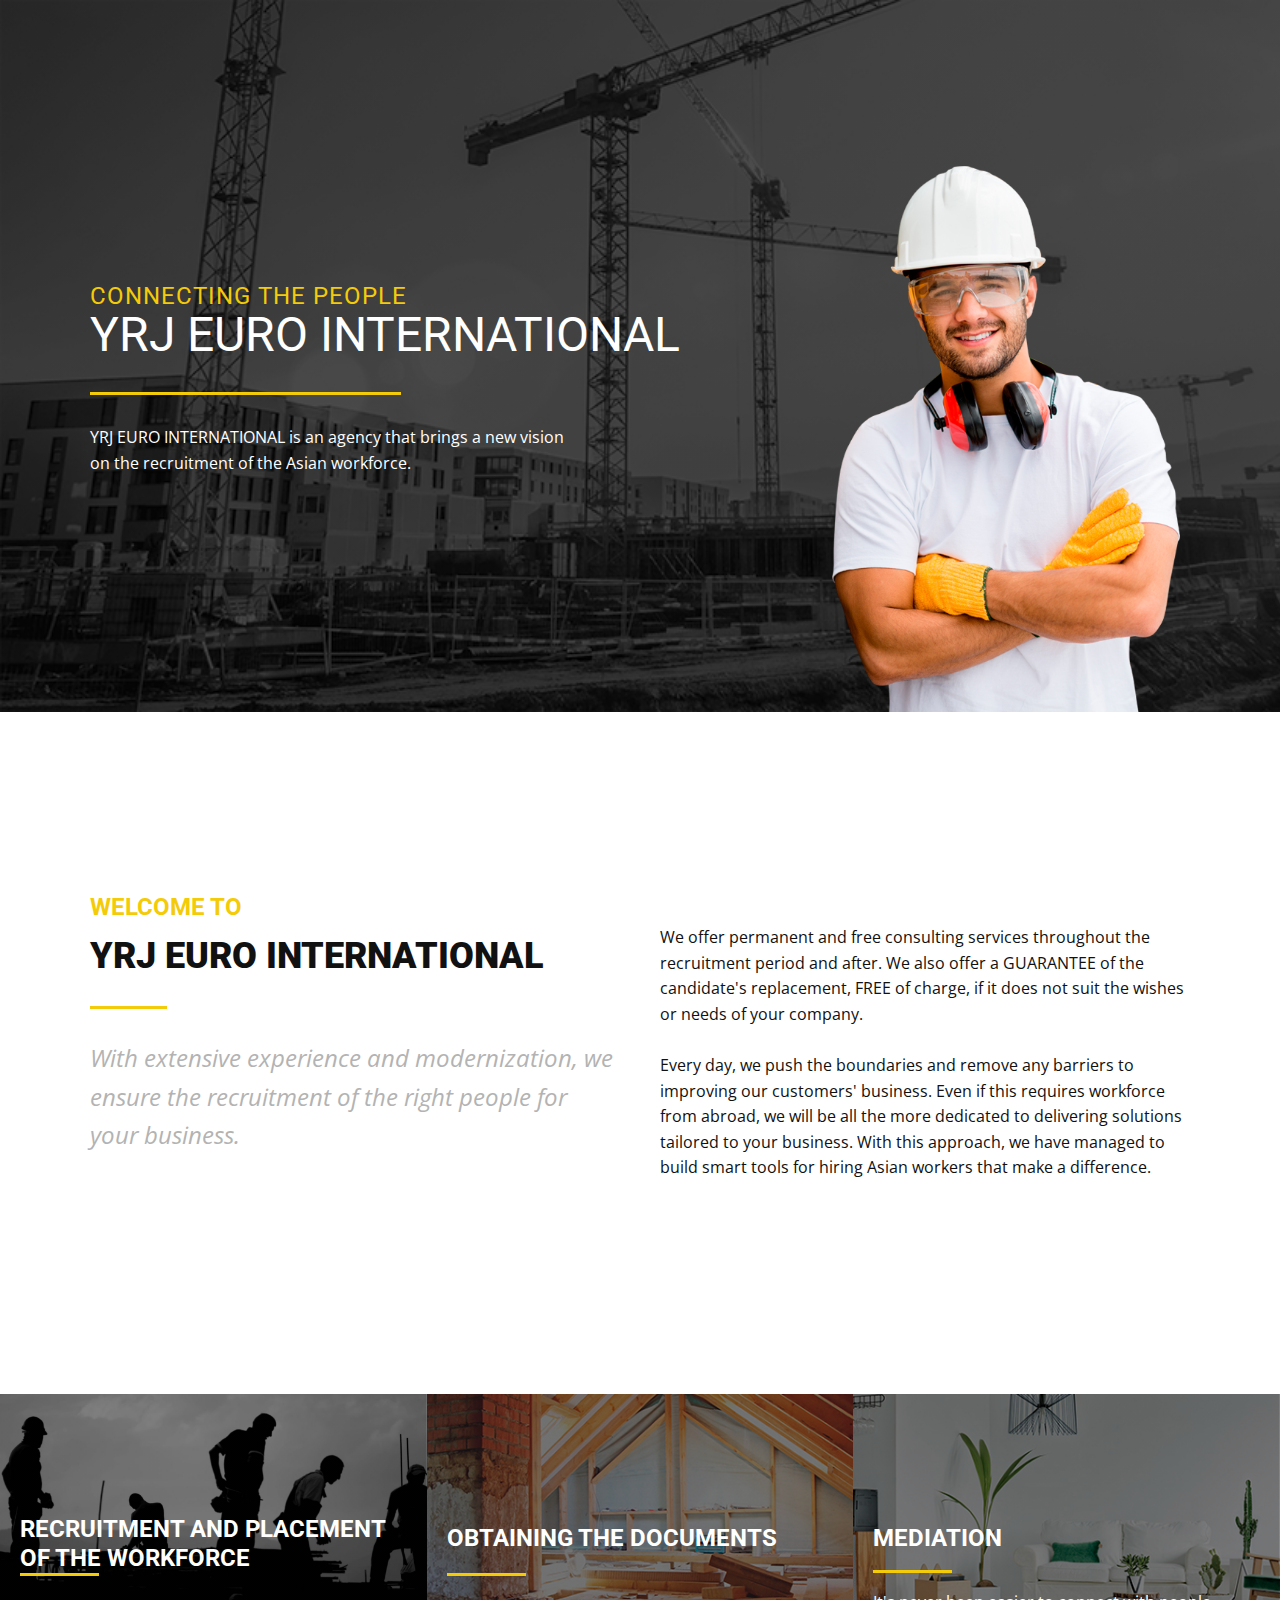
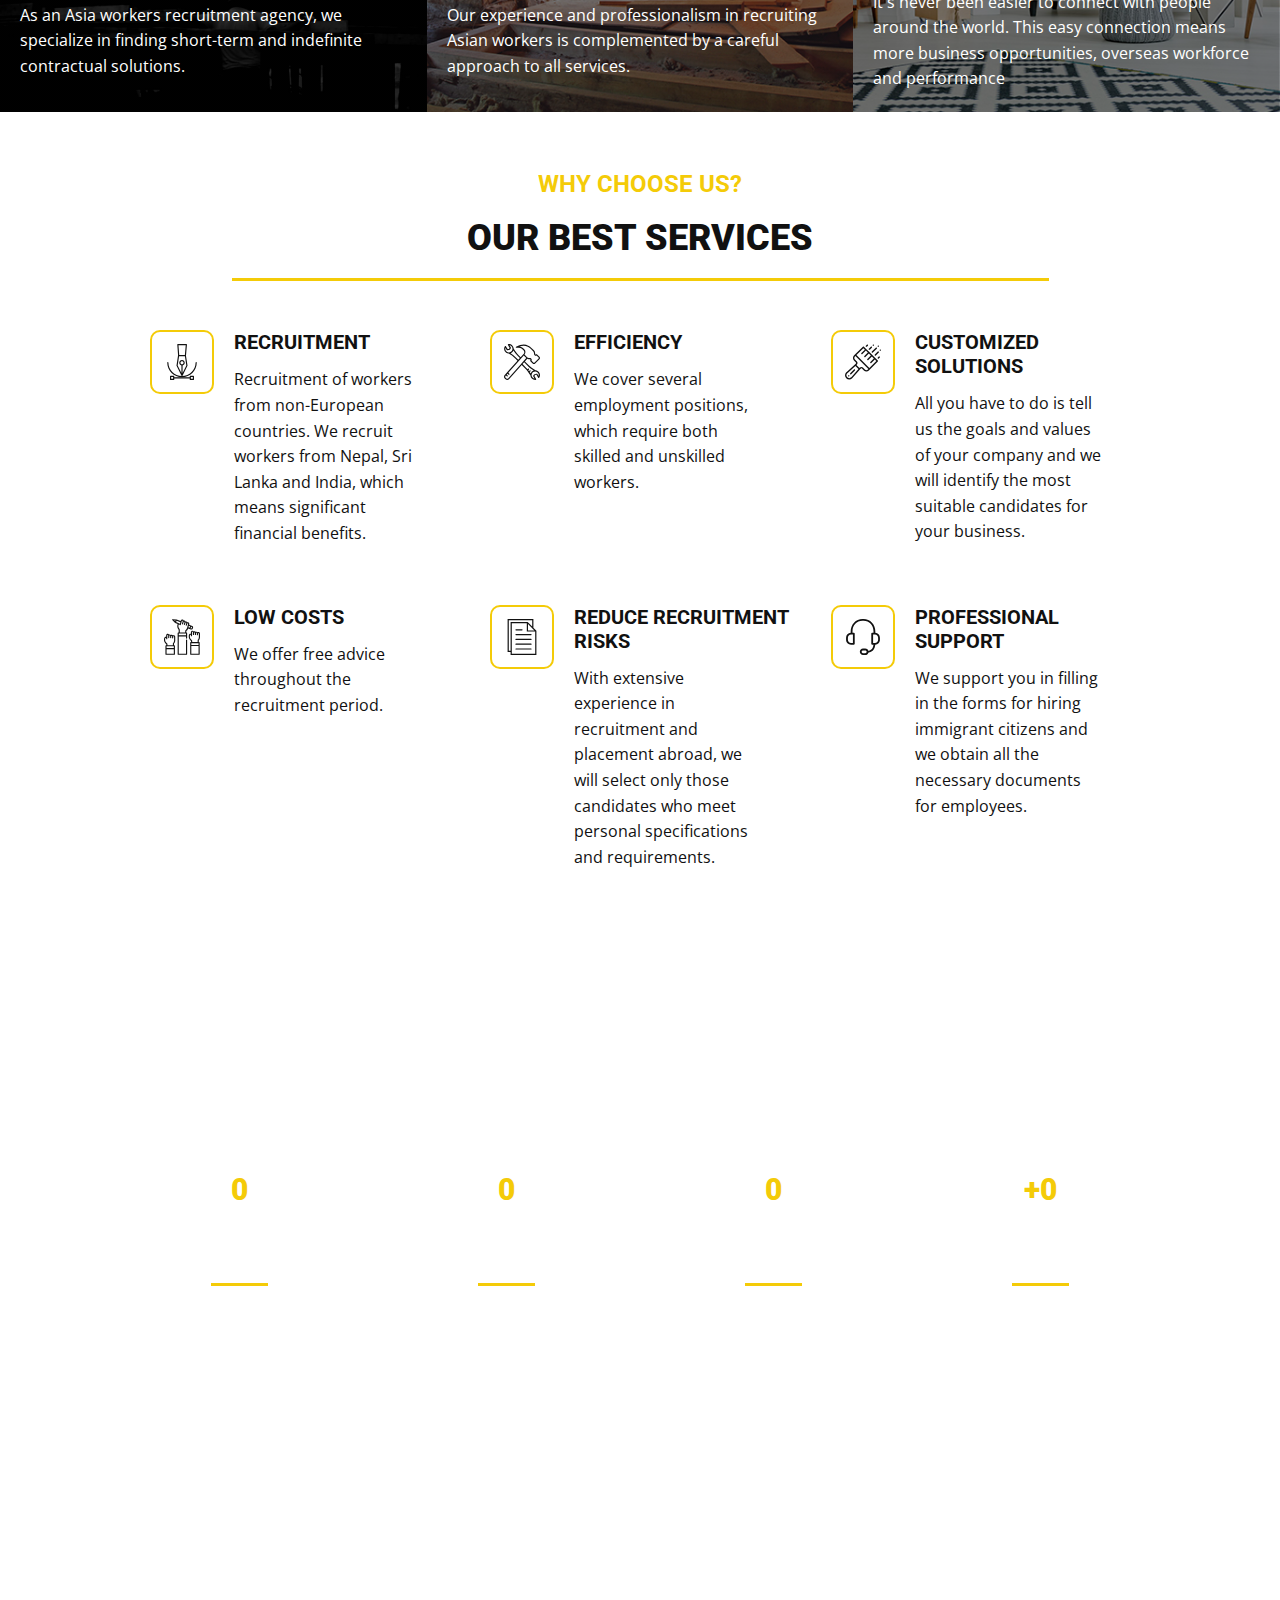
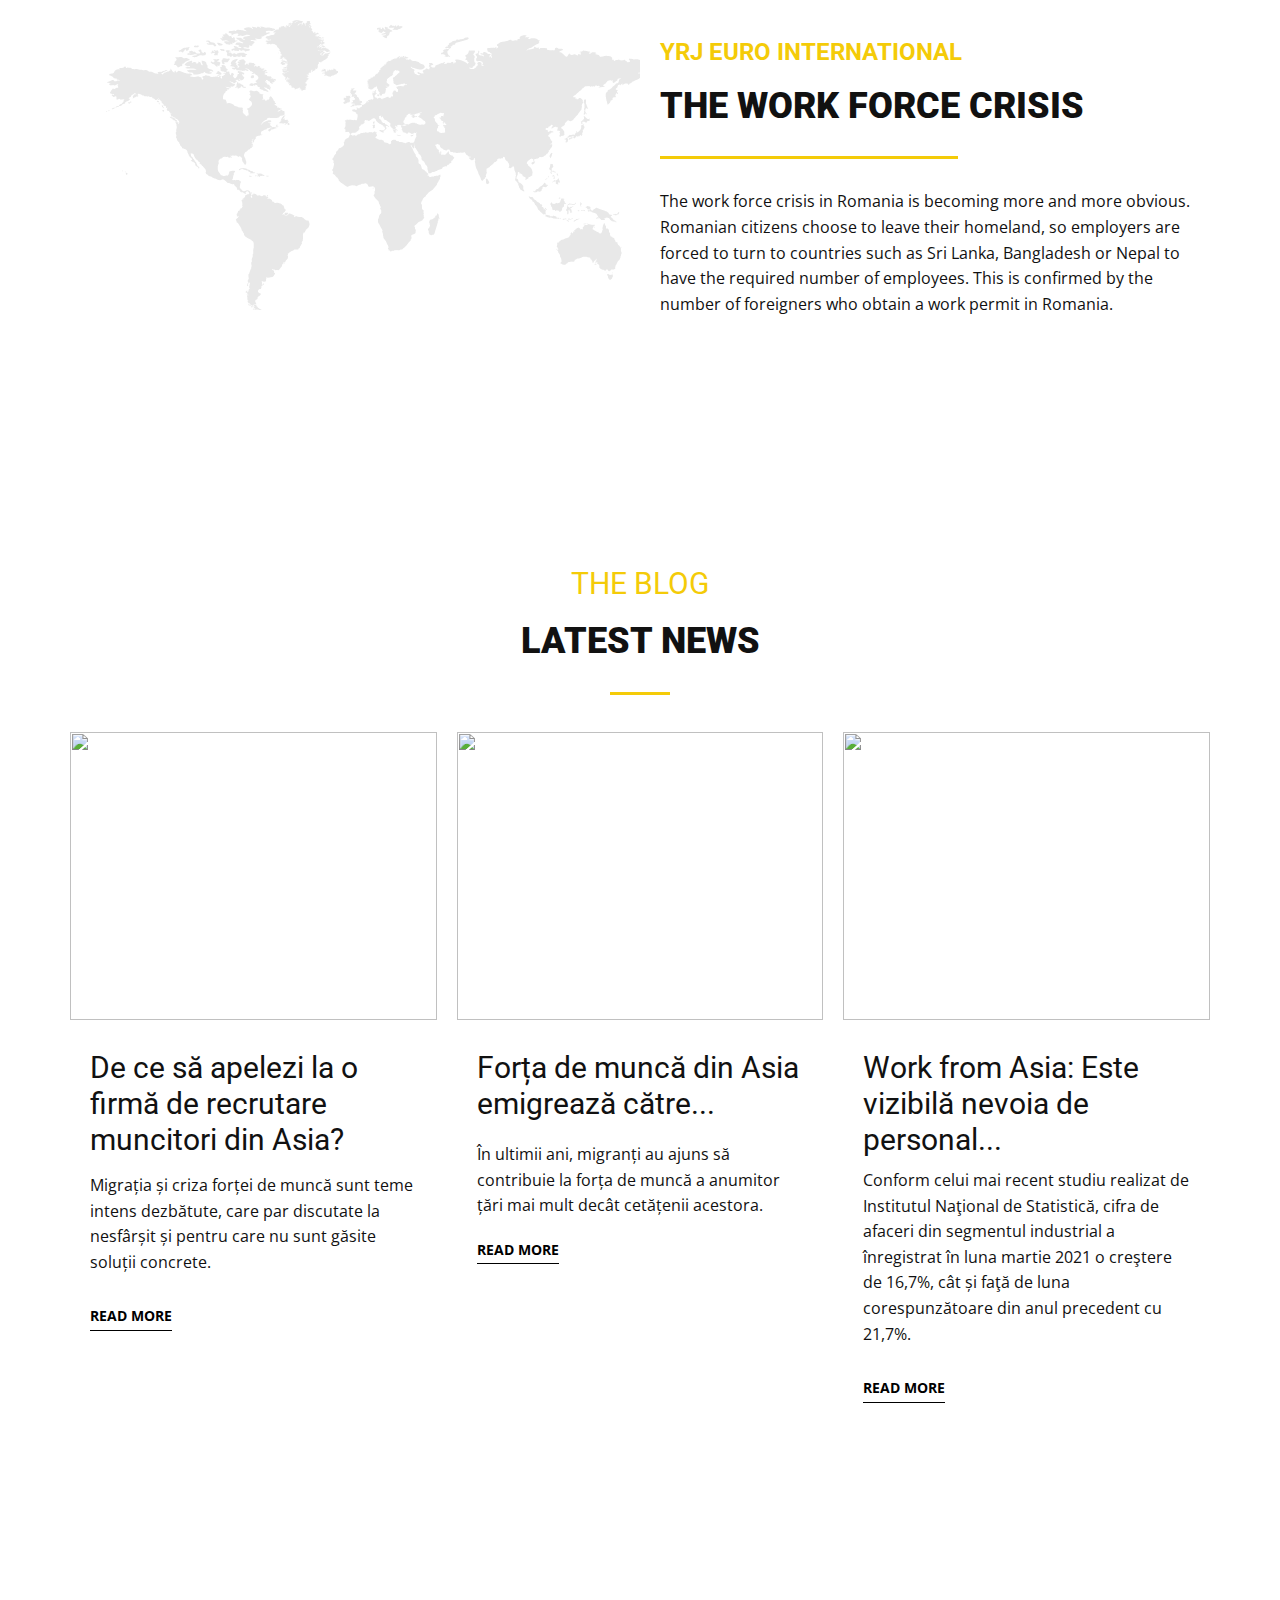
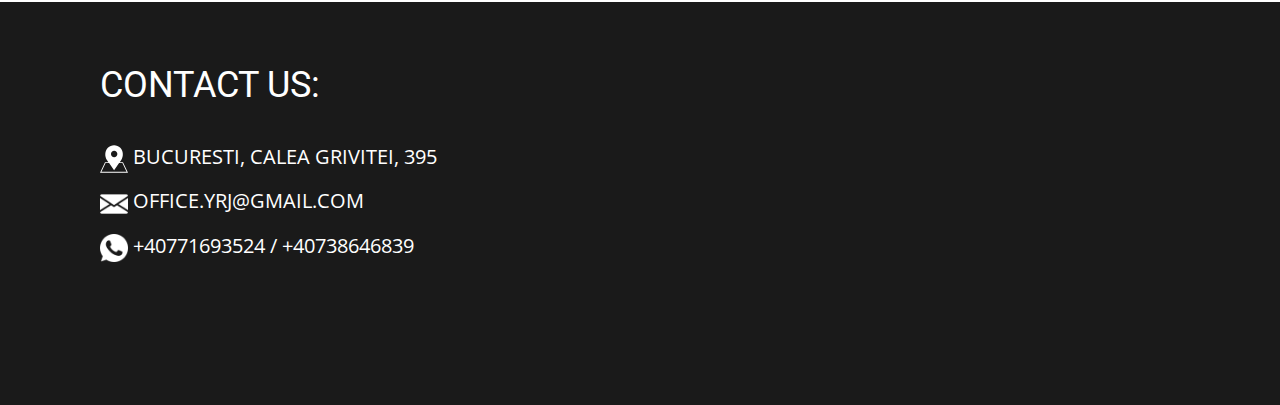
==== commit de5cc34e: "Update Page-2.html" ====
--- a/Page-2.html
+++ b/Page-2.html
@@ -11,7 +11,7 @@
     <script class="u-script" type="text/javascript" src="jquery-1.9.1.min.js" defer=""></script>
     <script class="u-script" type="text/javascript" src="nicepage.js" defer=""></script>
     <meta name="generator" content="Nicepage 4.12.11, nicepage.com">
-    <link rel="icon" href="images/favicon.png">
+    <link rel="icon" href="favicon.png">
     <link id="u-theme-google-font" rel="stylesheet" href="https://fonts.googleapis.com/css?family=Roboto:100,100i,300,300i,400,400i,500,500i,700,700i,900,900i|Open+Sans:300,300i,400,400i,500,500i,600,600i,700,700i,800,800i">
     
     
@@ -45,8 +45,8 @@
             <p class="u-text u-text-font u-text-3"> YRJ EURO INTERNATIONAL is an agency that brings a new vision on the recruitment of the Asian workforce.</p>
           </div>
         </div>
-        <img src="images/e36e61f2185bd84c29cebb9e46a4df90.png" alt="" class="u-image u-image-default u-image-1">
-        <img src="images/e36e61f2185bd84c29cebb9e46a4df90.png" alt="" class="u-hidden-xs u-image u-image-default u-image-2">
+        <img src="e36e61f2185bd84c29cebb9e46a4df90.png" alt="" class="u-image u-image-default u-image-1">
+        <img src="e36e61f2185bd84c29cebb9e46a4df90.png" alt="" class="u-hidden-xs u-image u-image-default u-image-2">
       </div>
     </section>
     <section class="u-clearfix u-white u-section-2" id="sec-4b72">
@@ -312,9 +312,9 @@
 	 M30.938,12.584c3.859,0,7,3.141,7,7s-3.141,7-7,7s-7-3.141-7-7S27.078,12.584,30.938,12.584z M12.216,39.584h7.634l10.911,15.757
 	l10.91-15.757h7.281l9.048,19H3.168L12.216,39.584z"></path></svg><img></span>&nbsp;BUCURESTI, CALEA GRIVITEI, 395
                   </p>
-                  <p class="u-text u-text-3"><span class="u-file-icon u-icon u-text-white u-icon-2"><img src="images/3.png" alt=""></span>&nbsp;OFFICE.YRJ@GMAIL.COM
+                  <p class="u-text u-text-3"><span class="u-file-icon u-icon u-text-white u-icon-2"><img src="3.png" alt=""></span>&nbsp;OFFICE.YRJ@GMAIL.COM
                   </p>
-                  <p class="u-text u-text-4"><span class="u-file-icon u-icon u-text-white u-icon-3"><img src="images/4.png" alt=""></span>&nbsp;+40771693524 / +40738646839<br>
+                  <p class="u-text u-text-4"><span class="u-file-icon u-icon u-text-white u-icon-3"><img src="4.png" alt=""></span>&nbsp;+40771693524 / +40738646839<br>
                     <br>
                   </p>
                 </div>
@@ -331,4 +331,4 @@
     
     
   </body>
-</html>+</html>
--- a/Page-2.css
+++ b/Page-2.css
@@ -1,5 +1,5 @@
  .u-section-1 {
-  background-image: linear-gradient(0deg, rgba(0, 0, 0, 0.7), rgba(0, 0, 0, 0.7)), url("images/2caae017a61202f87bc36fab57e85a63.png");
+  background-image: linear-gradient(0deg, rgba(0, 0, 0, 0.7), rgba(0, 0, 0, 0.7)), url("2caae017a61202f87bc36fab57e85a63.png");
   background-position: 0% 50%;
 }
 
@@ -430,7 +430,7 @@
 }
 
 .u-section-3 .u-image-1 {
-  background-image: linear-gradient(0deg, rgba(0, 0, 0, 0.5), rgba(0, 0, 0, 0.5)), url("images/hero-bg.jpg");
+  background-image: linear-gradient(0deg, rgba(0, 0, 0, 0.5), rgba(0, 0, 0, 0.5)), url("hero-bg.jpg");
   min-height: 318px;
   background-position: 50% 50%;
 }
@@ -454,7 +454,7 @@
 }
 
 .u-section-3 .u-image-2 {
-  background-image: linear-gradient(0deg, rgba(0, 0, 0, 0.5), rgba(0, 0, 0, 0.5)), url("images/457883519366bc77e9ffb4294b44f8df.png");
+  background-image: linear-gradient(0deg, rgba(0, 0, 0, 0.5), rgba(0, 0, 0, 0.5)), url("457883519366bc77e9ffb4294b44f8df.png");
   min-height: 318px;
   background-position: 50% 50%;
 }
@@ -478,7 +478,7 @@
 }
 
 .u-section-3 .u-image-3 {
-  background-image: linear-gradient(0deg, rgba(0, 0, 0, 0.5), rgba(0, 0, 0, 0.5)), url("images/35970472e6f88da51190947c84ba6f2a.png");
+  background-image: linear-gradient(0deg, rgba(0, 0, 0, 0.5), rgba(0, 0, 0, 0.5)), url("35970472e6f88da51190947c84ba6f2a.png");
   min-height: 312px;
   background-position: 50% 50%;
 }
@@ -1375,7 +1375,7 @@
     margin-left: 90px;
   }
 } .u-section-5 {
-  background-image: linear-gradient(0deg, rgba(0,0,0,0.6), rgba(0,0,0,0.6)), url("images/hero-bg.jpg");
+  background-image: linear-gradient(0deg, rgba(0,0,0,0.6), rgba(0,0,0,0.6)), url("hero-bg.jpg");
 }
 
 .u-section-5 .u-sheet-1 {
@@ -1792,7 +1792,7 @@
 
 .u-section-6 .u-layout-cell-1 {
   min-height: 433px;
-  background-image: url("images/be60b4bef50944a54eb655fa128f19f5.png");
+  background-image: url("be60b4bef50944a54eb655fa128f19f5.png");
 }
 
 .u-section-6 .u-container-layout-1 {
@@ -2578,4 +2578,4 @@
   .u-section-8 .u-text-4 {
     margin-top: 10px;
   }
-}+}
